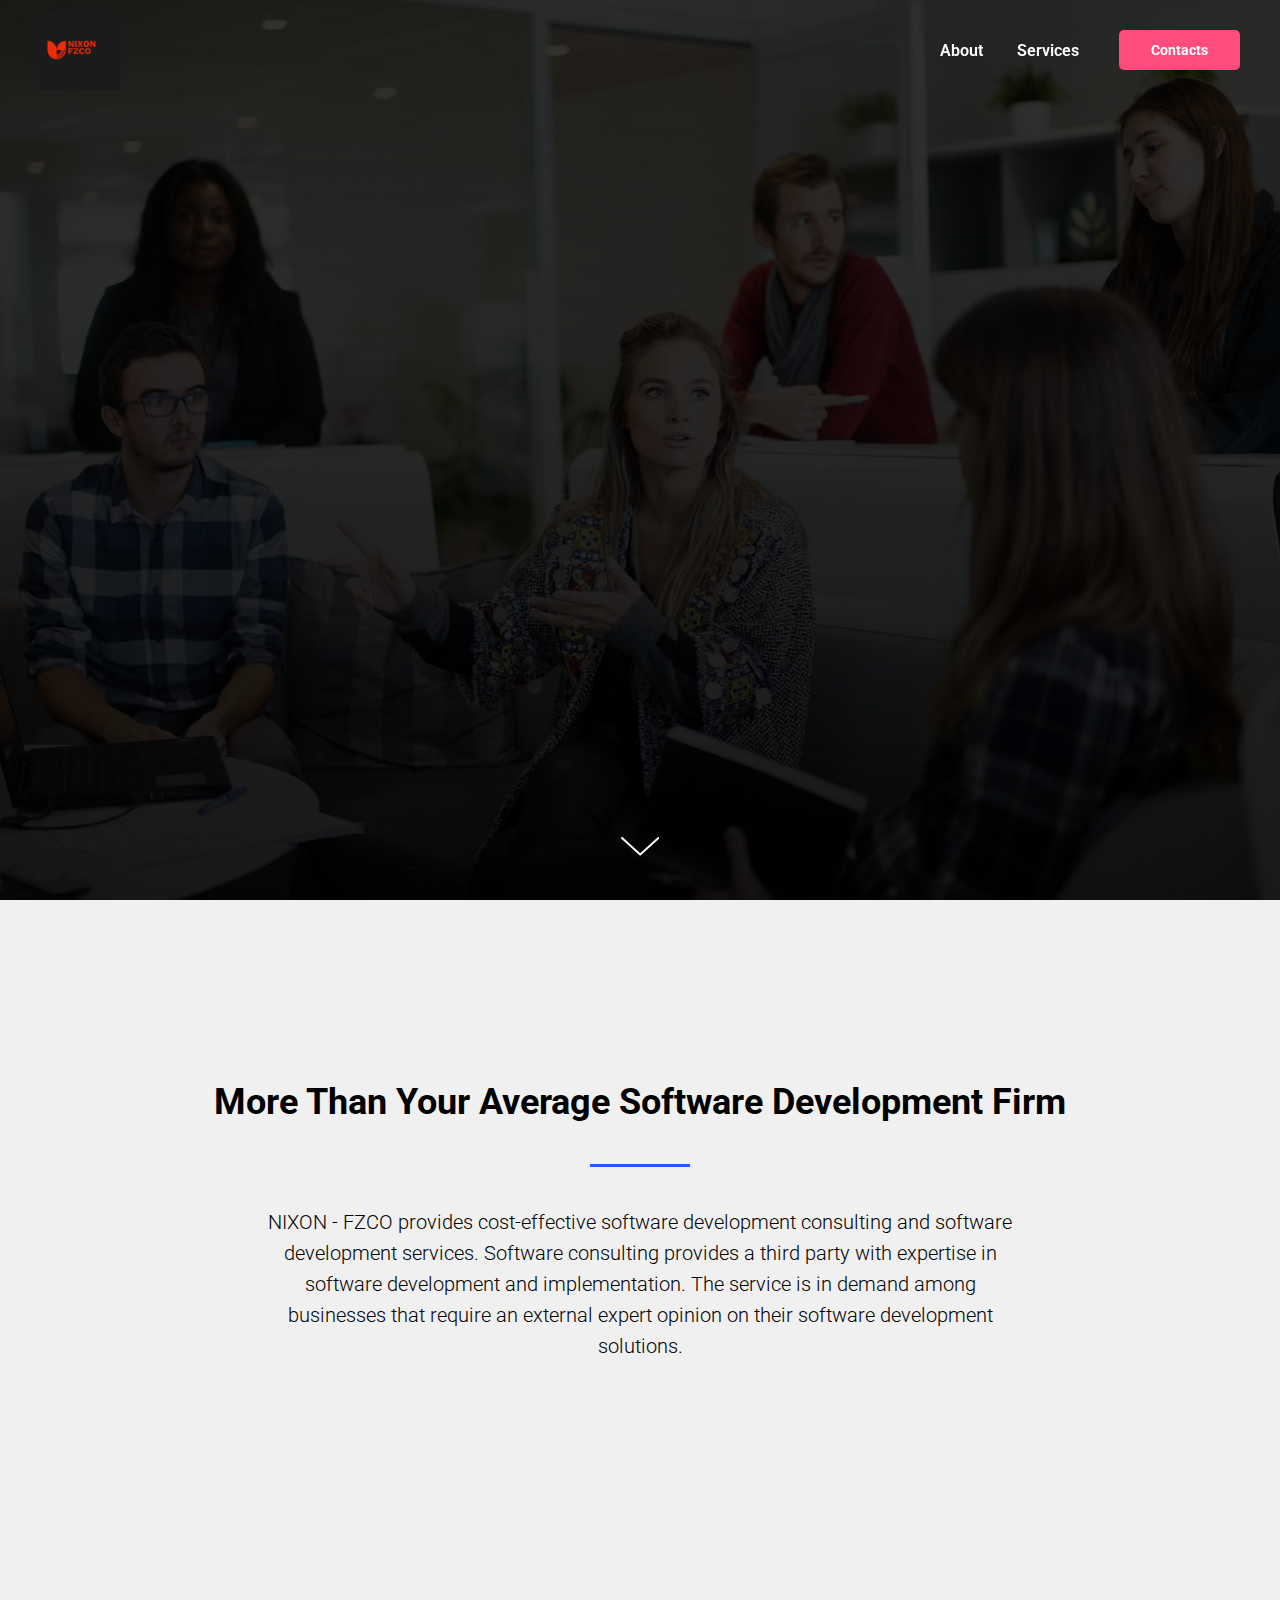
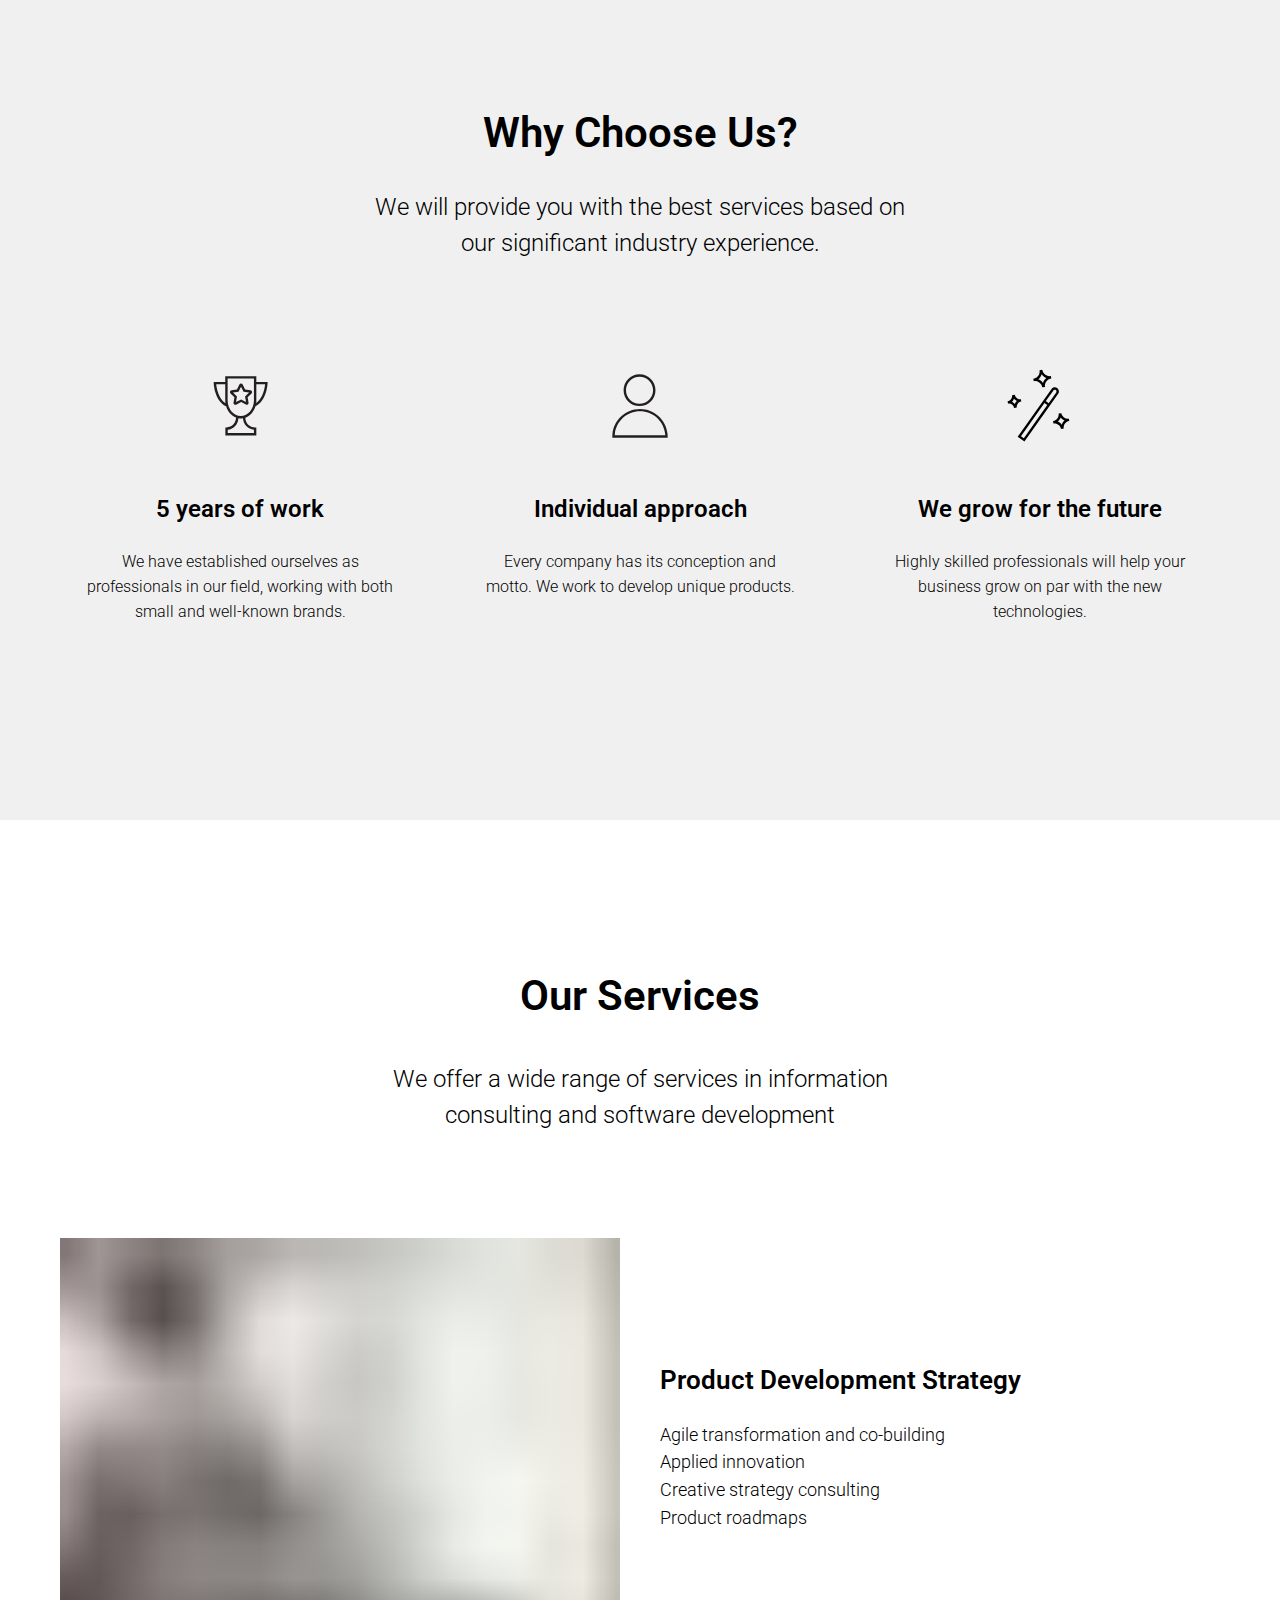
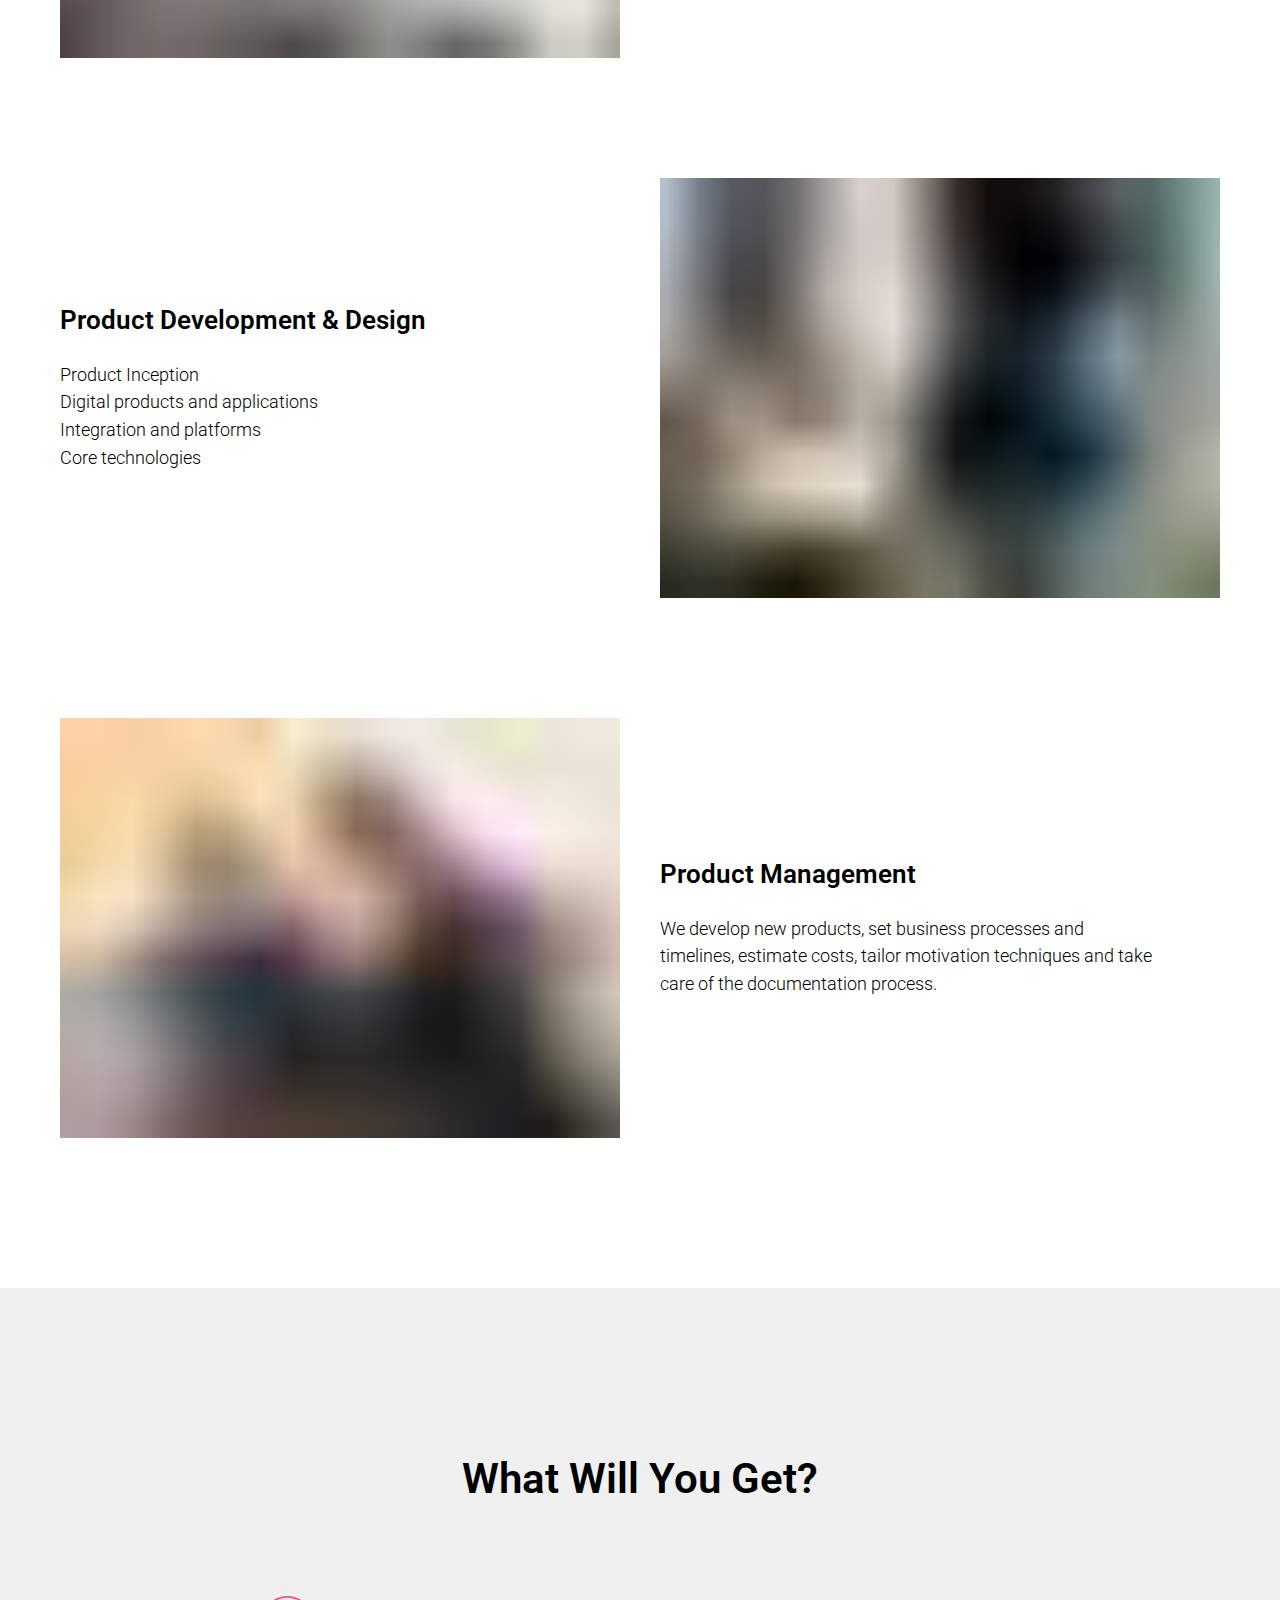
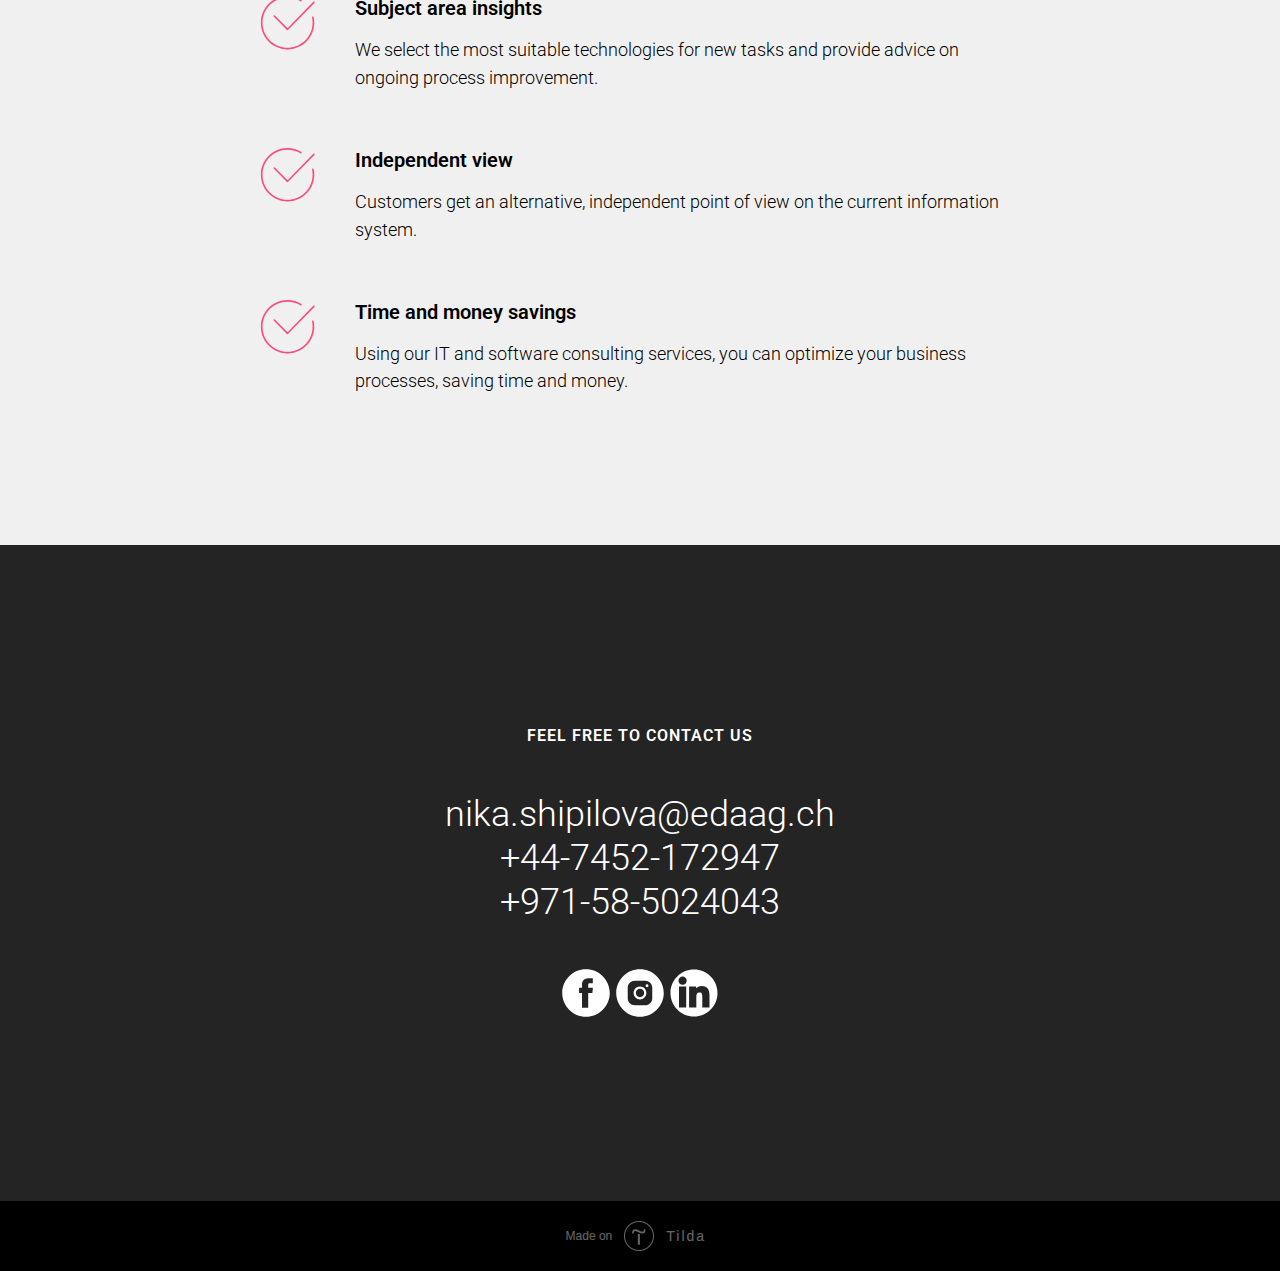
==== index.html @ 0298d3c2 "New version without tilda logo" ====
<!DOCTYPE html><html> <head><meta charset="utf-8" /><meta http-equiv="Content-Type" content="text/html; charset=utf-8" /><meta name="viewport" content="width=device-width, initial-scale=1.0" /><!--metatextblock--><title>Business page</title><meta name="description" content="A great example of how you can talk about your services" /><meta property="og:url" content="http://nixon-consulting.github.io" /><meta property="og:title" content="Business page" /><meta property="og:description" content="A great example of how you can talk about your services" /><meta property="og:type" content="website" /><meta property="og:image" content="images/tild3930-3330-4764-b638-353136356363__-__resize__504x__5b79434b6bfe4ceaba4e.png" /><link rel="canonical" href="http://nixon-consulting.github.io"><!--/metatextblock--><meta property="fb:app_id" content="257953674358265" /><meta name="format-detection" content="telephone=no" /><meta http-equiv="x-dns-prefetch-control" content="on"><link rel="dns-prefetch" href="https://ws.tildacdn.com"><link rel="shortcut icon" href="images/tildafavicon.ico" type="image/x-icon" /><!-- Assets --><link rel="stylesheet" href="css/tilda-grid-3.0.min.css" type="text/css" media="all" onerror="this.loaderr='y';"/><link rel="stylesheet" href="css/tilda-blocks-page28627929.min.css?t=1656254237" type="text/css" media="all" onerror="this.loaderr='y';" /><link rel="preconnect" href="https://fonts.gstatic.com"><link href="https://fonts.googleapis.com/css2?family=Roboto:wght@300;400;500;700&subset=latin,cyrillic" rel="stylesheet"><link rel="stylesheet" href="css/tilda-animation-1.0.min.css" type="text/css" media="all" onerror="this.loaderr='y';" /><link rel="stylesheet" href="css/tilda-cover-1.0.min.css" type="text/css" media="all" onerror="this.loaderr='y';" /><script type="text/javascript">function t_onReady(func) {
if (document.readyState != 'loading') {
func();
} else {
document.addEventListener('DOMContentLoaded', func);
}
}
function t_onFuncLoad(funcName, okFunc, time) {
if (typeof window[funcName] === 'function') {
okFunc();
} else {
setTimeout(function() {
t_onFuncLoad(funcName, okFunc, time);
},(time || 100));
}
}function t_throttle(fn, threshhold, scope) {return function () {fn.apply(scope || this, arguments);};}</script><script src="js/jquery-1.10.2.min.js" onerror="this.loaderr='y';"></script><script src="js/tilda-scripts-3.0.min.js" onerror="this.loaderr='y';"></script><script src="js/tilda-blocks-page28627929.min.js?t=1656254237" onerror="this.loaderr='y';"></script><script src="js/lazyload-1.3.min.js" charset="utf-8" async onerror="this.loaderr='y';"></script><script src="js/tilda-animation-1.0.min.js" charset="utf-8" async onerror="this.loaderr='y';"></script><script src="js/tilda-cover-1.0.min.js" charset="utf-8" async onerror="this.loaderr='y';"></script><script src="js/tilda-events-1.0.min.js" charset="utf-8" async onerror="this.loaderr='y';"></script><script type="text/javascript">window.dataLayer = window.dataLayer || [];</script><script type="text/javascript">(function () {
if((/bot|google|yandex|baidu|bing|msn|duckduckbot|teoma|slurp|crawler|spider|robot|crawling|facebook/i.test(navigator.userAgent))===false && typeof(sessionStorage)!='undefined' && sessionStorage.getItem('visited')!=='y' && document.visibilityState){
var style=document.createElement('style');
style.type='text/css';
style.innerHTML='@media screen and (min-width: 980px) {.t-records {opacity: 0;}.t-records_animated {-webkit-transition: opacity ease-in-out .2s;-moz-transition: opacity ease-in-out .2s;-o-transition: opacity ease-in-out .2s;transition: opacity ease-in-out .2s;}.t-records.t-records_visible {opacity: 1;}}';
document.getElementsByTagName('head')[0].appendChild(style);
function t_setvisRecs(){
var alr=document.querySelectorAll('.t-records');
Array.prototype.forEach.call(alr, function(el) {
el.classList.add("t-records_animated");
});
setTimeout(function () {
Array.prototype.forEach.call(alr, function(el) {
el.classList.add("t-records_visible");
});
sessionStorage.setItem("visited", "y");
}, 400);
} 
document.addEventListener('DOMContentLoaded', t_setvisRecs);
}
})();</script></head><body class="t-body" style="margin:0;"><!--allrecords--><div id="allrecords" data-tilda-export="yes" class="t-records" data-hook="blocks-collection-content-node" data-tilda-project-id="5762844" data-tilda-page-id="28627929" data-tilda-formskey="588fa5b57260934ca57102c2b5762844" data-tilda-lazy="yes"><div id="rec462689933" class="r t-rec t-rec_pb_0" style="padding-bottom:0px; " data-animationappear="off" data-record-type="257" ><!-- T228 --><div id="nav462689933marker"></div><div class="t228__mobile" > <div class="t228__mobile_container"> <div class="t228__mobile_text t-name t-name_md" field="text">&nbsp;</div> 
<div class="t228__burger"> <span></span> <span></span> <span></span> <span></span> </div> 
</div></div><div id="nav462689933" class="t228 t228__hidden t228__positionabsolute " style="background-color: rgba(0,0,0,0.0); height:100px; " data-bgcolor-hex="#000000" data-bgcolor-rgba="rgba(0,0,0,0.0)" data-navmarker="nav462689933marker" data-appearoffset="" data-bgopacity-two="" data-menushadow="" data-bgopacity="0.0" data-menu-items-align="right" data-menu="yes"> <div class="t228__maincontainer " style="height:100px;"> <div class="t228__padding40px"></div> <div class="t228__leftside"> <div class="t228__leftcontainer"> <a href="http://tilda.cc" class="t228__imgwrapper" style="color:#c79191;font-size:25px;font-weight:700;letter-spacing:1.5px;"><img src="images/tild3930-3330-4764-b638-353136356363__5b79434b6bfe4ceaba4e.png" class="t228__imglogo " imgfield="img" style="max-height: 80px" alt="NIXON - FZCO"></a> </div> </div> <div class="t228__centerside t228__menualign_right"> <div class="t228__centercontainer"> <ul class="t228__list "> <li class="t228__list_item" style="padding:0 15px 0 0;"><a class="t-menu__link-item" href="#about" data-menu-submenu-hook="" style="color:#ffffff;font-weight:600;" data-menu-item-number="1">About</a> </li> <li class="t228__list_item" style="padding:0 0 0 15px;"><a class="t-menu__link-item" href="#services" data-menu-submenu-hook="" style="color:#ffffff;font-weight:600;" data-menu-item-number="2">Services</a> </li> </ul> </div> </div> <div class="t228__rightside"> <div class="t228__rightcontainer"> 
<div class="t228__right_buttons"> <div class="t228__right_buttons_wrap"> <div class="t228__right_buttons_but"><a href="" target="" class="t-btn t-btn_md " style="color:#ffffff;background-color:#ff4c7c;border-radius:5px; -moz-border-radius:5px; -webkit-border-radius:5px;"><table style="width:100%; height:100%;"><tr><td>Contacts</td></tr></table></a></div> 
</div> </div> </div> </div> <div class="t228__padding40px"></div> </div></div><style>@media screen and (max-width: 980px) {
#rec462689933 .t228 {
position: static;
}
}</style><script> 
window.addEventListener('resize', t_throttle(function () {
t_onFuncLoad('t228_setBg', function () {
t228_setBg('462689933');
});
}));
t_onReady(function () {
t_onFuncLoad('t228_highlight', function () {
t228_highlight();
});
t_onFuncLoad('t228__init', function () {
t228__init('462689933');
});
t_onFuncLoad('t228_setBg', function () {
t228_setBg('462689933');
});
t_onFuncLoad('t228_createMobileMenu', function () {
t228_createMobileMenu('462689933');
});
});</script><!--[if IE 8]><style>#rec462689933 .t228 {
filter: progid:DXImageTransform.Microsoft.gradient(startColorStr='#D9000000', endColorstr='#D9000000');
}</style><![endif]--><style>@media (hover), (min-width:0\0) {
#rec462689933 .t-btn:not(.t-animate_no-hover):hover{
background-color: #ffffff !important; color: #ff4c7c !important; }
#rec462689933 .t-btn:not(.t-animate_no-hover){
-webkit-transition: background-color 0.2s ease-in-out, color 0.2s ease-in-out, border-color 0.2s ease-in-out, box-shadow 0.2s ease-in-out; transition: background-color 0.2s ease-in-out, color 0.2s ease-in-out, border-color 0.2s ease-in-out, box-shadow 0.2s ease-in-out;
}
#rec462689933 .t-btntext:not(.t-animate_no-hover):hover{
color: #ff4c7c !important; }
}</style><style>#rec462689933 .t-menu__link-item{
}
@supports (overflow:-webkit-marquee) and (justify-content:inherit)
{
#rec462689933 .t-menu__link-item,
#rec462689933 .t-menu__link-item.t-active {
opacity: 1 !important;
}
}</style> </div><div id="rec462689934" class="r t-rec" style=" " data-animationappear="off" data-record-type="18" ><!-- cover --><div class="t-cover" id="recorddiv462689934" bgimgfield="img" style="height:100vh; background-image:url('images/tild6335-3166-4166-a335-643939336261__-__resize__20x__workplace1245776_1920.jpg');" ><div class="t-cover__carrier" id="coverCarry462689934" data-content-cover-id="462689934" data-content-cover-bg="images/tild6335-3166-4166-a335-643939336261__workplace1245776_1920.jpg" data-content-cover-height="100vh" data-content-cover-parallax="" style="height:100vh;background-attachment:scroll; background-position:center bottom;"></div> <div class="t-cover__filter" style="height:100vh;background-image: -moz-linear-gradient(top, rgba(0,0,0,0.80), rgba(0,0,0,0.90));background-image: -webkit-linear-gradient(top, rgba(0,0,0,0.80), rgba(0,0,0,0.90));background-image: -o-linear-gradient(top, rgba(0,0,0,0.80), rgba(0,0,0,0.90));background-image: -ms-linear-gradient(top, rgba(0,0,0,0.80), rgba(0,0,0,0.90));background-image: linear-gradient(top, rgba(0,0,0,0.80), rgba(0,0,0,0.90));filter: progid:DXImageTransform.Microsoft.gradient(startColorStr='#33000000', endColorstr='#19000000');"></div><div class="t-container"> <div class="t-col t-col_12 "><div class="t-cover__wrapper t-valign_middle" style="height:100vh;"> <div class="t001 t-align_center"> <div class="t001__wrapper" data-hook-content="covercontent"> <div class="t001__title t-title t-title_xl t-animate" data-animate-style="fadeinup" data-animate-group="yes" style="" field="title"><strong>IT &amp; SOFTWARE CONSULTING</strong></div> <div class="t001__descr t-descr t-descr_xl t001__descr_center t-animate" data-animate-style="fadeinup" data-animate-group="yes" style="opacity:1;" field="descr">Our software consulting company provides businesses with result-oriented technical advice while solving a wide range of tasks, from software development to digital transformation strategy. Business consultations and project management for innovative businesses and startups.</div> <span class="space"></span> </div> </div> </div> </div> </div> <!-- arrow --> <div class="t-cover__arrow"><div class="t-cover__arrow-wrapper t-cover__arrow-wrapper_animated"><div class="t-cover__arrow_mobile"><svg class="t-cover__arrow-svg" style="fill:#ffffff;" x="0px" y="0px" width="38.417px" height="18.592px" viewBox="0 0 38.417 18.592" style="enable-background:new 0 0 38.417 18.592;"><g><path d="M19.208,18.592c-0.241,0-0.483-0.087-0.673-0.261L0.327,1.74c-0.408-0.372-0.438-1.004-0.066-1.413c0.372-0.409,1.004-0.439,1.413-0.066L19.208,16.24L36.743,0.261c0.411-0.372,1.042-0.342,1.413,0.066c0.372,0.408,0.343,1.041-0.065,1.413L19.881,18.332C19.691,18.505,19.449,18.592,19.208,18.592z"/></g></svg></div></div></div> <!-- arrow --> </div> </div><div id="rec462689936" class="r t-rec t-rec_pt_180 t-rec_pb_180" style="padding-top:180px;padding-bottom:180px;background-color:#f0f0f0; " data-record-type="482" data-bg-color="#f0f0f0"><!-- t482 --><div class="t482"> <div class="t-container t-align_center"> <div class="t-col t-col_10 t-prefix_1"> <div class="t482__title t-title t-title_xxs t-margin_auto" field="title" style=""><p style="text-align: center;"><strong> More Than Your Average Software Development Firm</strong></p></div> <div class="t482__line t-margin_auto" style=" "></div> <div class="t482__descr t-descr t-descr_md t-margin_auto" field="descr" style=""><p style="text-align: center;">NIXON - FZCO provides cost-effective software development consulting and software development services. Software consulting provides a third party with expertise in software development and implementation. The service is in demand among businesses that require an external expert opinion on their software development solutions.</p></div> </div> </div></div></div><div id="rec462689937" class="r t-rec t-rec_pt_165 t-rec_pb_195" style="padding-top:165px;padding-bottom:195px;background-color:#f0f0f0; " data-record-type="490" data-bg-color="#f0f0f0"><!-- t490 --><div class="t490"><div class="t-section__container t-container"><div class="t-col t-col_12"><div class="t-section__topwrapper t-align_center"><div class="t-section__title t-title t-title_xs" field="btitle">Why Choose Us?</div><div class="t-section__descr t-descr t-descr_xl t-margin_auto" field="bdescr">We will provide you with the best services based on our significant industry experience.</div></div></div></div><div class="t-container"> 
<div class="t490__col t-col t-col_4 t-align_center t-item"> 
<img src="images/lib__tildaicon__31306262-6530-4432-a630-393239646162__kideducate_honor.svg" class="t490__img t-img" imgfield="li_img__1476968690512" style="width:80px;" /> <div class="t490__wrappercenter "> <div class="t-name t-name_xl" style="" field="li_title__1476968690512">5 years of work</div> <div class="t-descr t-descr_xs" style="" field="li_descr__1476968690512">We have established ourselves as professionals in our field, working with both small and well-known brands.</div> </div> </div> 
<div class="t490__col t-col t-col_4 t-align_center t-item"> 
<img src="images/lib__tildaicon__62653366-6130-4162-b430-663434663161__re_man.svg" class="t490__img t-img" imgfield="li_img__1476968700508" style="width:80px;" /> <div class="t490__wrappercenter "> <div class="t-name t-name_xl" style="" field="li_title__1476968700508">Individual approach<br /></div> <div class="t-descr t-descr_xs" style="" field="li_descr__1476968700508">Every company has its conception and motto. We work to develop unique products.</div> </div> </div> 
<div class="t490__col t-col t-col_4 t-align_center t-item"> 
<img src="images/lib__tildaicon__62386234-3663-4332-b337-616465393430__event_agency_miracle.svg" class="t490__img t-img" imgfield="li_img__1476968722790" style="width:80px;" /> <div class="t490__wrappercenter "> <div class="t-name t-name_xl" style="" field="li_title__1476968722790">We grow for the future</div> <div class="t-descr t-descr_xs" style="" field="li_descr__1476968722790">Highly skilled professionals will help your business grow on par with the new technologies.</div> </div> </div></div></div></div><div id="rec462689938" class="r t-rec" style=" " data-record-type="215" ><a name="services" style="font-size:0;"></a></div><div id="rec462689939" class="r t-rec t-rec_pt_150 t-rec_pb_150" style="padding-top:150px;padding-bottom:150px;background-color:#ffffff; " data-record-type="509" data-bg-color="#ffffff"><!-- t509 --><div class="t509"><div class="t-section__container t-container"><div class="t-col t-col_12"><div class="t-section__topwrapper t-align_center"><div class="t-section__title t-title t-title_xs" field="btitle">Our Services</div><div class="t-section__descr t-descr t-descr_xl t-margin_auto" field="bdescr">We offer a wide range of services in information consulting and software development</div></div></div></div><div class="t-container"><div class="t509__colwrapper t-col t-col_12 "> 
<div class="t509__col t-col t-col_6 t509__mobileimg"><div class="t509__blockimg t-bgimg" bgimgfield="li_img__1476897493817" data-original="images/tild6230-3330-4864-a663-373862393338__25798280315_b302b51e4f_k.jpg" style="background-image:url('images/tild6230-3330-4864-a663-373862393338__-__resizeb__20x__25798280315_b302b51e4f_k.jpg');" data-image-width="600" data-image-height="450px"></div></div><div class="t509__col t-col t-col_6 t509__leftcol t509__desktopimg"><div class="t509__imgwrapper" style="max-width:600px;"> <meta itemprop="image" content="images/tild6230-3330-4864-a663-373862393338__-__resizeb__20x__25798280315_b302b51e4f_k.jpg"><div class="t509__blockimg t-bgimg" bgimgfield="li_img__1476897493817" data-original="images/tild6230-3330-4864-a663-373862393338__25798280315_b302b51e4f_k.jpg" style="background-image:url('images/tild6230-3330-4864-a663-373862393338__-__resizeb__20x__25798280315_b302b51e4f_k.jpg');" data-image-width="600" data-image-height="450px"></div></div></div><div class="t509__col t-col t-col_6 t509__rightcol"><div class="t509__textwrapper t-align_left" style="max-width:500px;"><div class="t509__content t-valign_middle"><div class="t509__box"><div class="t509__title t-heading t-heading_xs " field="li_title__1476897493817" style="">Product Development Strategy</div><div class="t509__descr t-descr t-descr_sm " field="li_descr__1476897493817" style="">Agile transformation and co-building<br />Applied innovation<br />Creative strategy consulting<br />Product roadmaps</div></div></div></div></div> 
<div class="t509__separator t-clear" style=""></div> <div class="t509__col t-col t-col_6 t509__mobileimg"><div class="t509__blockimg t-bgimg" bgimgfield="li_img__1481206097863" data-original="images/tild3364-6265-4661-b864-343237386631__22506109386_e2d8c8a166_k.jpg" style="background-image:url('images/tild3364-6265-4661-b864-343237386631__-__resizeb__20x__22506109386_e2d8c8a166_k.jpg');" data-image-width="600" data-image-height="450px"></div></div><div class="t509__col t-col t-col_6 t509__leftcol"><div class="t509__textwrapper t-align_left" style="max-width:500px;"><div class="t509__content t-valign_middle"><div class="t509__box"><div class="t509__title t-heading t-heading_xs " field="li_title__1481206097863" style="">Product Development &amp; Design</div><div class="t509__descr t-descr t-descr_sm " field="li_descr__1481206097863" style="">Product Inception<br />Digital products and applications<br />Integration and platforms<br />Core technologies</div></div></div></div></div><div class="t509__col t-col t-col_6 t509__rightcol t509__desktopimg"><div class="t509__imgwrapper" style="max-width:600px;"> <meta itemprop="image" content="images/tild3364-6265-4661-b864-343237386631__-__resizeb__20x__22506109386_e2d8c8a166_k.jpg"><div class="t509__blockimg t-bgimg" bgimgfield="li_img__1481206097863" data-original="images/tild3364-6265-4661-b864-343237386631__22506109386_e2d8c8a166_k.jpg" style="background-image:url('images/tild3364-6265-4661-b864-343237386631__-__resizeb__20x__22506109386_e2d8c8a166_k.jpg');" data-image-width="600" data-image-height="450px"></div></div></div> 
<div class="t509__separator t-clear" style=""></div> <div class="t509__col t-col t-col_6 t509__mobileimg"><div class="t509__blockimg t-bgimg" bgimgfield="li_img__1481206099920" data-original="images/tild6438-3934-4463-a533-613833626532__1000_25388863844_036b33e2fc_k.jpg" style="background-image:url('images/tild6438-3934-4463-a533-613833626532__-__resizeb__20x__1000_25388863844_036b33e2fc_k.jpg');" data-image-width="600" data-image-height="450px"></div></div><div class="t509__col t-col t-col_6 t509__leftcol t509__desktopimg"><div class="t509__imgwrapper" style="max-width:600px;"> <meta itemprop="image" content="images/tild6438-3934-4463-a533-613833626532__-__resizeb__20x__1000_25388863844_036b33e2fc_k.jpg"><div class="t509__blockimg t-bgimg" bgimgfield="li_img__1481206099920" data-original="images/tild6438-3934-4463-a533-613833626532__1000_25388863844_036b33e2fc_k.jpg" style="background-image:url('images/tild6438-3934-4463-a533-613833626532__-__resizeb__20x__1000_25388863844_036b33e2fc_k.jpg');" data-image-width="600" data-image-height="450px"></div></div></div><div class="t509__col t-col t-col_6 t509__rightcol"><div class="t509__textwrapper t-align_left" style="max-width:500px;"><div class="t509__content t-valign_middle"><div class="t509__box"><div class="t509__title t-heading t-heading_xs " field="li_title__1481206099920" style="">Product Management</div><div class="t509__descr t-descr t-descr_sm " field="li_descr__1481206099920" style="">We develop new products, set business processes and timelines, estimate costs, tailor motivation techniques and take care of the documentation process.</div></div></div></div></div></div></div></div> <script>t_onReady(function () {
t_onFuncLoad('t509_setHeight', function () {
window.addEventListener('resize', t_throttle(function () {
t509_setHeight('462689939');
}));
t509_setHeight('462689939');
var rec = document.querySelector('#rec462689939');
if (!rec) return;
var wrapper = rec.querySelector('.t509');
if (wrapper) {
wrapper.addEventListener('displayChanged', function () {
t509_setHeight('462689939');
});
}
});
});</script></div><div id="rec462689940" class="r t-rec t-rec_pt_165 t-rec_pb_150" style="padding-top:165px;padding-bottom:150px;background-color:#f0f0f0; " data-record-type="508" data-bg-color="#f0f0f0"><!-- t508 --><div class="t508"><div class="t-section__container t-container"><div class="t-col t-col_12"><div class="t-section__topwrapper t-align_center"><div class="t-section__title t-title t-title_xs" field="btitle">What Will You Get?</div></div></div></div><div class="t-container"> 
<div class="t-col t-col_8 t-prefix_2 t-item"> <div class="t-cell t-valign_top"> <svg role="presentation" class="t508__checkmark" style="width:55px; height:55px;" fill="#ff4c7c" xmlns="http://www.w3.org/2000/svg" viewBox="0 0 100 100"><path d="M50.1 98.9c-26.7 0-48.5-21.8-48.5-48.5S23.4 1.9 50.1 1.9c8.9 0 17.5 2.4 25.1 7 .7.4.9 1.4.5 2.1-.4.7-1.4.9-2.1.5C66.5 7.2 58.4 5 50.1 5 25 4.9 4.6 25.3 4.6 50.4S25 95.9 50.1 95.9s45.5-20.4 45.5-45.5c0-3.2-.3-6.4-1-9.5-.2-.8.3-1.6 1.2-1.8.8-.2 1.6.3 1.8 1.2.7 3.3 1.1 6.7 1.1 10.1-.1 26.7-21.8 48.5-48.6 48.5z"/><path d="M50.1 63.9c-.4 0-.8-.2-1.1-.4L24.8 39.2c-.6-.6-.6-1.5 0-2.1.6-.6 1.5-.6 2.1 0l23.2 23.2 46.8-48c.6-.6 1.5-.6 2.1 0 .6.6.6 1.5 0 2.1l-47.8 49c-.3.3-.7.5-1.1.5z"/></svg> </div> <div class="t508__textwrapper t-cell t-valign_top" style=""> <div class="t-name t-name_md t508__bottommargin" style="" field="li_title__1476889049104">Subject area insights</div> <div class="t-descr t-descr_sm" style="" field="li_descr__1476889049104">We select the most suitable technologies for new tasks and provide advice on ongoing process improvement.</div> </div> </div> 
<div class="t-clear t508__separator" style=""></div> <div class="t-col t-col_8 t-prefix_2 t-item"> <div class="t-cell t-valign_top"> <svg role="presentation" class="t508__checkmark" style="width:55px; height:55px;" fill="#ff4c7c" xmlns="http://www.w3.org/2000/svg" viewBox="0 0 100 100"><path d="M50.1 98.9c-26.7 0-48.5-21.8-48.5-48.5S23.4 1.9 50.1 1.9c8.9 0 17.5 2.4 25.1 7 .7.4.9 1.4.5 2.1-.4.7-1.4.9-2.1.5C66.5 7.2 58.4 5 50.1 5 25 4.9 4.6 25.3 4.6 50.4S25 95.9 50.1 95.9s45.5-20.4 45.5-45.5c0-3.2-.3-6.4-1-9.5-.2-.8.3-1.6 1.2-1.8.8-.2 1.6.3 1.8 1.2.7 3.3 1.1 6.7 1.1 10.1-.1 26.7-21.8 48.5-48.6 48.5z"/><path d="M50.1 63.9c-.4 0-.8-.2-1.1-.4L24.8 39.2c-.6-.6-.6-1.5 0-2.1.6-.6 1.5-.6 2.1 0l23.2 23.2 46.8-48c.6-.6 1.5-.6 2.1 0 .6.6.6 1.5 0 2.1l-47.8 49c-.3.3-.7.5-1.1.5z"/></svg> </div> <div class="t508__textwrapper t-cell t-valign_top" style=""> <div class="t-name t-name_md t508__bottommargin" style="" field="li_title__1476889075209">Independent view</div> <div class="t-descr t-descr_sm" style="" field="li_descr__1476889075209">Customers get an alternative, independent point of view on the current information system.</div> </div> </div> 
<div class="t-clear t508__separator" style=""></div> <div class="t-col t-col_8 t-prefix_2 t-item"> <div class="t-cell t-valign_top"> <svg role="presentation" class="t508__checkmark" style="width:55px; height:55px;" fill="#ff4c7c" xmlns="http://www.w3.org/2000/svg" viewBox="0 0 100 100"><path d="M50.1 98.9c-26.7 0-48.5-21.8-48.5-48.5S23.4 1.9 50.1 1.9c8.9 0 17.5 2.4 25.1 7 .7.4.9 1.4.5 2.1-.4.7-1.4.9-2.1.5C66.5 7.2 58.4 5 50.1 5 25 4.9 4.6 25.3 4.6 50.4S25 95.9 50.1 95.9s45.5-20.4 45.5-45.5c0-3.2-.3-6.4-1-9.5-.2-.8.3-1.6 1.2-1.8.8-.2 1.6.3 1.8 1.2.7 3.3 1.1 6.7 1.1 10.1-.1 26.7-21.8 48.5-48.6 48.5z"/><path d="M50.1 63.9c-.4 0-.8-.2-1.1-.4L24.8 39.2c-.6-.6-.6-1.5 0-2.1.6-.6 1.5-.6 2.1 0l23.2 23.2 46.8-48c.6-.6 1.5-.6 2.1 0 .6.6.6 1.5 0 2.1l-47.8 49c-.3.3-.7.5-1.1.5z"/></svg> </div> <div class="t508__textwrapper t-cell t-valign_top" style=""> <div class="t-name t-name_md t508__bottommargin" style="" field="li_title__1476889079427">Time and money savings</div> <div class="t-descr t-descr_sm" style="" field="li_descr__1476889079427">Using our IT and software consulting services, you can optimize your business processes, saving time and money.</div> </div> </div></div></div></div><div id="rec462689941" class="r t-rec" style=" " data-record-type="215" ><a name="contacts" style="font-size:0;"></a></div><div id="rec462689942" class="r t-rec t-rec_pt_180 t-rec_pb_180" style="padding-top:180px;padding-bottom:180px;background-color:#242424; " data-record-type="551" data-bg-color="#242424"><!-- t551--><div class="t551"> <div class="t-container"> <div class="t-col t-col_6 t-prefix_3 t-align_center"> 
<div class="t551__title t-name t-name_xs" style="color:#ffffff;letter-spacing:1px;" field="title" data-animate-order="1">FEEL FREE TO CONTACT US</div> <div class="t551__contacts t-title t-title_xxs" style="color:#ffffff;font-weight:300;" field="text" data-animate-order="2" data-animate-delay="0.3">nika.shipilova@edaag.ch<br />+44-7452-172947<br />+971-58-5024043</div> 
<div class="t-sociallinks"> <div class="t-sociallinks__wrapper"> 
<!-- old soclinks --> <div class="t-sociallinks__item"> <a href="/" target="_blank"> <svg class="t-sociallinks__svg" version="1.1" id="Layer_1" xmlns="http://www.w3.org/2000/svg" xmlns:xlink="http://www.w3.org/1999/xlink" x="0px" y="0px" width="48px" height="48px" viewBox="0 0 48 48" enable-background="new 0 0 48 48" xml:space="preserve"><desc>Facebook</desc><path style="fill:#ffffff;" d="M47.761,24c0,13.121-10.638,23.76-23.758,23.76C10.877,47.76,0.239,37.121,0.239,24c0-13.124,10.638-23.76,23.764-23.76C37.123,0.24,47.761,10.876,47.761,24 M20.033,38.85H26.2V24.01h4.163l0.539-5.242H26.2v-3.083c0-1.156,0.769-1.427,1.308-1.427h3.318V9.168L26.258,9.15c-5.072,0-6.225,3.796-6.225,6.224v3.394H17.1v5.242h2.933V38.85z"/></svg> </a> </div> <div class="t-sociallinks__item"> <a href="/" target="_blank"> <svg class="t-sociallinks__svg" version="1.1" id="Layer_1" xmlns="http://www.w3.org/2000/svg" xmlns:xlink="http://www.w3.org/1999/xlink" width="48px" height="48px" viewBox="0 0 30 30" xml:space="preserve"><desc>Instagram</desc><path style="fill:#ffffff;" d="M15,11.014 C12.801,11.014 11.015,12.797 11.015,15 C11.015,17.202 12.802,18.987 15,18.987 C17.199,18.987 18.987,17.202 18.987,15 C18.987,12.797 17.199,11.014 15,11.014 L15,11.014 Z M15,17.606 C13.556,17.606 12.393,16.439 12.393,15 C12.393,13.561 13.556,12.394 15,12.394 C16.429,12.394 17.607,13.561 17.607,15 C17.607,16.439 16.444,17.606 15,17.606 L15,17.606 Z"></path><path style="fill:#ffffff;" d="M19.385,9.556 C18.872,9.556 18.465,9.964 18.465,10.477 C18.465,10.989 18.872,11.396 19.385,11.396 C19.898,11.396 20.306,10.989 20.306,10.477 C20.306,9.964 19.897,9.556 19.385,9.556 L19.385,9.556 Z"></path><path style="fill:#ffffff;" d="M15.002,0.15 C6.798,0.15 0.149,6.797 0.149,15 C0.149,23.201 6.798,29.85 15.002,29.85 C23.201,29.85 29.852,23.202 29.852,15 C29.852,6.797 23.201,0.15 15.002,0.15 L15.002,0.15 Z M22.666,18.265 C22.666,20.688 20.687,22.666 18.25,22.666 L11.75,22.666 C9.312,22.666 7.333,20.687 7.333,18.28 L7.333,11.734 C7.333,9.312 9.311,7.334 11.75,7.334 L18.25,7.334 C20.688,7.334 22.666,9.312 22.666,11.734 L22.666,18.265 L22.666,18.265 Z"></path></svg> </a> </div> <div class="t-sociallinks__item"> <a href="/" target="_blank"> <svg class="t-sociallinks__svg" version="1.1" id="Layer_1" xmlns="http://www.w3.org/2000/svg" xmlns:xlink="http://www.w3.org/1999/xlink" x="0px" y="0px" width="48px" height="48px" viewBox="0 0 48 48" enable-background="new 0 0 48 48" xml:space="preserve"><desc>LinkedIn</desc><path style="fill:#ffffff;" d="M8.99402 37.97V38.47H9.49402H15.714H16.214V37.97V17.9659V17.4659H15.714H9.49402H8.99402V17.9659V37.97ZM26.077 19.2614V17.969V17.469H25.577H19.613H19.113V17.969V37.973V38.473H19.613H25.829H26.329V37.973V28.077C26.329 26.7816 26.4561 25.6098 26.9179 24.7713C27.1424 24.3639 27.4438 24.0395 27.8525 23.8131C28.2641 23.585 28.814 23.4399 29.558 23.4399C30.2745 23.4399 30.7691 23.6067 31.1207 23.8523C31.4735 24.0988 31.7253 24.4547 31.9038 24.906C32.2721 25.8373 32.29 27.0626 32.29 28.245V37.974V38.474H32.79H39H39.5V37.974V27C39.5 24.2955 39.2136 21.7867 38.0551 19.9487C36.8633 18.0579 34.8148 16.9709 31.546 16.9709C29.0885 16.9709 27.2261 18.003 26.077 19.2614ZM47.501 24C47.501 36.9798 36.9789 47.5 24.001 47.5C11.0211 47.5 0.499023 36.9798 0.499023 24C0.499023 11.0222 11.0211 0.5 24.001 0.5C36.9788 0.5 47.501 11.0261 47.501 24ZM12.604 15.74C14.8675 15.74 16.706 13.9008 16.706 11.634C16.706 9.36816 14.8674 7.52905 12.604 7.52905C10.3344 7.52905 8.5 9.36834 8.5 11.634C8.5 13.8952 10.3339 15.74 12.604 15.74Z"/></svg> </a> </div> <!-- /old soclinks --> </div></div> 
</div> </div></div></div></div><!--/allrecords--><!-- Tilda copyright. Don't remove this line --><div class="t-tildalabel " id="tildacopy" data-tilda-sign="5762844#28627929"><a href="https://tilda.cc/?upm=5762844" class="t-tildalabel__link"><div class="t-tildalabel__wrapper"><div class="t-tildalabel__txtleft">Made on </div><div class="t-tildalabel__wrapimg"><img src="images/tildacopy.png" class="t-tildalabel__img" fetchpriority="low"></div><div class="t-tildalabel__txtright">Tilda</div></div></a></div><!-- Stat --><script type="text/javascript">if (! window.mainTracker) { window.mainTracker = 'tilda'; }
setTimeout(function(){ (function (d, w, k, o, g) { var n=d.getElementsByTagName(o)[0],s=d.createElement(o),f=function(){n.parentNode.insertBefore(s,n);}; s.type = "text/javascript"; s.async = true; s.key = k; s.id = "tildastatscript"; s.src=g; if (w.opera=="[object Opera]") {d.addEventListener("DOMContentLoaded", f, false);} else { f(); } })(document, window, '9e675e48ed6fc8c5f1f446e0bd0d6a70','script','js/tilda-stat-1.0.min.js');
}, 2000);</script></body></html>
---- css/tilda-grid-3.0.min.css ----
.t-clear,.t-container:after,.t-container_100:after,.t-container_10:after,.t-container_8:after{clear:both}*,:after,:before{-webkit-box-sizing:content-box;-moz-box-sizing:content-box;box-sizing:content-box}a,b,blockquote,center,code,div,h1,h2,h3,h4,h5,h6,i,img,p,pre,span,table,td,th,tr,u,video{margin:0;padding:0;border:0}.t-row{margin:0}.t-container,.t-container_10,.t-container_8{margin-left:auto;margin-right:auto;padding:0;width:100%}.t-container{max-width:1200px}.t-container.flexx,.t-container_flex{display:-webkit-box;display:-moz-box;display:-ms-flexbox;display:-webkit-flex;display:flex}.t-container_100{width:100%;padding:0}.t-container_10{max-width:1000px}.t-container_8{max-width:800px}.t-container:after,.t-container:before,.t-container_100:after,.t-container_100:before,.t-container_10:after,.t-container_10:before,.t-container_8:after,.t-container_8:before{display:table;content:" "}.t-col{display:inline;float:left;margin-left:20px;margin-right:20px;width:100%}.t-col.flexx,.t-col_flex{align-items:stretch;height:inherit;margin-top:auto;margin-bottom:auto}.t-col_1{max-width:60px}.t-col_2{max-width:160px}.t-col_3{max-width:260px}.t-col_4{max-width:360px}.t-col_5{max-width:460px}.t-col_6{max-width:560px}.t-col_7{max-width:660px}.t-col_8{max-width:760px}.t-col_9{max-width:860px}.t-col_10{max-width:960px}.t-col_11{max-width:1060px}.t-col_12{max-width:1160px}.t-col_100{max-width:100vw}.t-prefix_1{padding-left:100px}.t-prefix_2{padding-left:200px}.t-prefix_3{padding-left:300px}.t-prefix_4{padding-left:400px}.t-prefix_5{padding-left:500px}.t-prefix_6{padding-left:600px}.t-prefix_7{padding-left:700px}.t-prefix_8{padding-left:800px}.t-prefix_9{padding-left:900px}.t-prefix_10{padding-left:1000px}.t-prefix_11{padding-left:1100px}.t-prefix_12{padding-left:1200px}.t-width{width:100%}.t-width_1{max-width:60px}.t-width_2{max-width:160px}.t-width_3{max-width:260px}.t-width_4{max-width:360px}.t-width_5{max-width:460px}.t-width_6{max-width:560px}.t-width_7{max-width:660px}.t-width_8{max-width:760px}.t-width_9{max-width:860px}.t-width_10{max-width:960px}.t-width_11{max-width:1060px}.t-width_12{max-width:1160px}.t-width_100{max-width:100%}.t-cell{display:table-cell;vertical-align:middle;height:100%;margin-left:0;margin-right:0}.t-cell_25{width:25vw}.t-cell_33{width:33.3333333vw}.t-cell_50{width:50vw}.t-cell_100{width:100vw}@media screen and (max-width:1200px){.t-container{max-width:960px;padding:0}.t-container_10{max-width:780px}.t-container_8{max-width:640px}.t-col{display:inline;float:left;margin-left:10px;margin-right:10px;width:100%}.t-col_1{max-width:60px}.t-col_2{max-width:140px}.t-col_3{max-width:220px}.t-col_4{max-width:300px}.t-col_5{max-width:380px}.t-col_6{max-width:460px}.t-col_7{max-width:540px}.t-col_8{max-width:620px}.t-col_9{max-width:700px}.t-col_10{max-width:780px}.t-col_11{max-width:860px}.t-col_12{max-width:940px}.t-prefix_1{padding-left:80px}.t-prefix_2{padding-left:160px}.t-prefix_3{padding-left:240px}.t-prefix_4{padding-left:320px}.t-prefix_5{padding-left:400px}.t-prefix_6{padding-left:480px}.t-prefix_7{padding-left:560px}.t-prefix_8{padding-left:640px}.t-prefix_9{padding-left:720px}.t-prefix_10{padding-left:800px}.t-prefix_11{padding-left:880px}.t-prefix_12{padding-left:960px}.t-width_1{max-width:60px}.t-width_2{max-width:140px}.t-width_3{max-width:220px}.t-width_4{max-width:300px}.t-width_5{max-width:380px}.t-width_6{max-width:460px}.t-width_7{max-width:540px}.t-width_8{max-width:620px}.t-width_9{max-width:700px}.t-width_10{max-width:780px}.t-width_11{max-width:860px}.t-width_12{max-width:940px}.t-width_100{max-width:100%}}@media screen and (max-width:960px){.t-col,.t-container.flexx,.t-container_flex{display:block}.t-container{max-width:640px}.t-col,.t-col_1,.t-col_10,.t-col_11,.t-col_12,.t-col_2,.t-col_3,.t-col_4,.t-col_5,.t-col_6,.t-col_7,.t-col_8,.t-col_9{width:100%;max-width:100%}.t-col{float:none;padding-left:20px;padding-right:20px;margin:0;box-sizing:border-box}.t-prefix_1,.t-prefix_10,.t-prefix_11,.t-prefix_12,.t-prefix_2,.t-prefix_3,.t-prefix_4,.t-prefix_5,.t-prefix_6,.t-prefix_7,.t-prefix_8,.t-prefix_9{padding-left:none}}
---- css/tilda-blocks-page28627929.min.css ----
.csssize{height:6762px}.t-body{margin:0}#allrecords{-webkit-font-smoothing:antialiased;background-color:none}#allrecords a{color:#ff8562;text-decoration:none}#allrecords a[href^=tel]{color:inherit;text-decoration:none}#allrecords ol{padding-left:22px}#allrecords ul{padding-left:20px}#allrecords b,#allrecords strong{font-weight:700}@media print{body,html{min-width:1200px;max-width:1200px;padding:0;margin:0 auto;border:none}}.t-records{-webkit-font_smoothing:antialiased;background-color:none}.t-records a{color:#ff8562;text-decoration:none}.t-records a[href^=tel]{color:inherit;text-decoration:none}.t-records ol{padding-left:22px;margin-top:0;margin-bottom:10px}.t-records ul{padding-left:20px;margin-top:0;margin-bottom:10px}.t-mbfix{opacity:.01;-webkit-transform:translateX(0);-ms-transform:translateX(0);transform:translateX(0);position:fixed;width:100%;height:500px;background-color:white;top:0;left:0;z-index:10000;-webkit-transition:all 0.1s ease;transition:all 0.1s ease}.t-mbfix_hide{-webkit-transform:translateX(3000px);-ms-transform:translateX(3000px);transform:translateX(3000px)}img:not([src]){visibility:hidden}.t-body_scroll-locked{position:fixed;left:0;width:100%;height:100%;overflow:hidden}.t-name{font-family:'Roboto',Arial,sans-serif;font-weight:600;color:#000}.t-name_xs{font-size:16px;line-height:1.35}.t-name_md{font-size:20px;line-height:1.35}.t-name_xl{font-size:24px;line-height:1.35}.t-heading{font-family:'Roboto',Arial,sans-serif;font-weight:600;color:#000}.t-heading_xs{font-size:26px;line-height:1.23}.t-title{font-family:'Roboto',Arial,sans-serif;font-weight:600;color:#000}.t-title_xxs{font-size:36px;line-height:1.23}.t-title_xs{font-size:42px;line-height:1.23}.t-title_xl{font-size:72px;line-height:1.17}.t-descr{font-family:'Roboto',Arial,sans-serif;font-weight:300;color:#000}.t-descr_xs{font-size:16px;line-height:1.55}.t-descr_sm{font-size:18px;line-height:1.55}.t-descr_md{font-size:20px;line-height:1.55}.t-descr_xl{font-size:24px;line-height:1.5}.t-btn{display:inline-block;font-family:'Roboto',Arial,sans-serif;height:60px;border:0 none;font-size:16px;padding-left:60px;padding-right:60px;text-align:center;white-space:nowrap;vertical-align:middle;font-weight:700;background-image:none;cursor:pointer;-webkit-appearance:none;-webkit-user-select:none;-moz-user-select:none;-ms-user-select:none;-o-user-select:none;user-select:none;-webkit-box-sizing:border-box;-moz-box-sizing:border-box;box-sizing:border-box}.t-btn td{vertical-align:middle}.t-btn_sending{opacity:.5}.t-btn_md{height:60px;font-size:16px;padding-left:60px;padding-right:60px}.t-btntext{font-family:'Roboto',Arial,sans-serif;color:#000;font-size:20px;line-height:1.55;font-weight:700;text-decoration:none;cursor:pointer;display:inline-block}.t-btntext:after{content:"\00a0→";font-family:Arial,Helvetica,sans-serif}.t-uppercase.t-btntext{font-size:16px}.t-align_center{text-align:center}.t-align_left{text-align:left}.t-margin_auto{margin-left:auto;margin-right:auto}.t-valign_middle{vertical-align:middle}.t-valign_top{vertical-align:top}.t-tildalabel{background-color:#000;color:#fff;width:100%;height:70px;font-family:Arial;font-size:14px}.t-tildalabel:hover .t-tildalabel__wrapper{opacity:1}.t-tildalabel__wrapper{display:table;height:30px;width:270px;margin:0 auto;padding-top:20px;opacity:.4}.t-tildalabel__txtleft{display:table-cell;width:120px;height:30px;vertical-align:middle;text-align:right;padding-right:12px;font-weight:300;font-size:12px}.t-tildalabel__wrapimg{display:table-cell;width:30px;height:30px;vertical-align:middle}.t-tildalabel__img{width:30px;height:30px;vertical-align:middle}.t-tildalabel__txtright{display:table-cell;width:120px;height:30px;vertical-align:middle;padding-left:12px;font-weight:500;letter-spacing:2px}.t-tildalabel__link{color:#fff;text-decoration:none;vertical-align:middle}.r_anim{-webkit-transition:opacity 0.5s;transition:opacity 0.5s}.t-rec_pt_15{padding-top:15px}.t-rec_pt_150{padding-top:150px}.t-rec_pt_165{padding-top:165px}.t-rec_pt_180{padding-top:180px}.t-rec_pb_0{padding-bottom:0}.t-rec_pb_15{padding-bottom:15px}.t-rec_pb_150{padding-bottom:150px}.t-rec_pb_180{padding-bottom:180px}.t-rec_pb_195{padding-bottom:195px}@media screen and (max-width:1200px){.t-descr_xs{font-size:14px}.t-descr_sm{font-size:16px}.t-descr_md{font-size:18px}.t-descr_xl{font-size:22px}.t-title_xxs{font-size:32px}.t-title_xs{font-size:38px}.t-title_xl{font-size:68px}.t-name_xs{font-size:14px}.t-name_md{font-size:18px}.t-name_xl{font-size:22px}.t-heading_xs{font-size:24px}}@media screen and (max-width:640px){.t-descr_xs{font-size:12px;line-height:1.45}.t-descr_sm{font-size:14px;line-height:1.45}.t-descr_md{font-size:16px;line-height:1.45}.t-descr_xl{font-size:20px;line-height:1.4}.t-title_xxs{font-size:28px}.t-title_xs{font-size:30px}.t-title_xl{font-size:32px}.t-name_xs{font-size:12px}.t-name_md{font-size:16px}.t-name_xl{font-size:20px}.t-heading_xs{font-size:22px}.t-btn{white-space:normal;padding-left:30px;padding-right:30px}.t-btn_md{padding-left:30px;padding-right:30px}}@media screen and (max-width:480px){.t-title_xl{font-size:30px}.t-rec_pt_15{padding-top:15px}.t-rec_pt_150{padding-top:90px!important}.t-rec_pt_165{padding-top:90px!important}.t-rec_pt_180{padding-top:120px!important}.t-rec_pb_0{padding-bottom:0}.t-rec_pb_15{padding-bottom:15px}.t-rec_pb_150{padding-bottom:90px!important}.t-rec_pb_180{padding-bottom:120px!important}.t-rec_pb_195{padding-bottom:120px!important}}.t-menusub__menu{display:none}.t228{width:100%;height:80px;z-index:2000;position:fixed;top:0;box-shadow:0 1px 3px rgba(0,0,0,0);transition:background-color .3s linear}.t228__beforeready{visibility:hidden}.t228 ul{margin:0}.t228__maincontainer{width:100%;height:80px;display:table}.t228__maincontainer.t228__c12collumns{max-width:1200px;margin:0 auto}.t228__leftside{display:table-cell;vertical-align:middle}.t228__centerside{display:table-cell;vertical-align:middle;text-align:center;width:100%}.t228__centerside.t228__menualign_left{text-align:left}.t228__centerside.t228__menualign_right{text-align:right}.t228__rightside{display:table-cell;vertical-align:middle;text-align:right}.t228__right_langs_lang a[href=""]{cursor:text}.t228 .lastside{display:table-cell;vertical-align:middle}.t228__padding40px{width:40px}.t228__maincontainer.t228__c12collumns .t228__padding40px{width:20px}.t228__imgwrapper{display:inline-block}.t228__logo{display:inline-block;font-size:24px;font-weight:400;white-space:nowrap;padding-right:30px}.t228__imglogo{margin-right:30px;vertical-align:middle}.t228__list{list-style-type:none;margin:0;padding:0!important;transition:opacity ease-in-out .2s}.t228__list_item{clear:both;font-family:'Roboto',Arial,sans-serif;font-size:16px;display:inline-block;padding-left:15px;padding-right:15px;margin:0;color:#000;white-space:nowrap}.t228__list_item .t-active{opacity:.7}.t228__list_item:first-child{padding-left:0}.t228__list_item:last-child{padding-right:0}.t228__leftcontainer{display:inline-block}.t228__rightcontainer{display:table;text-align:right;width:auto;position:relative;float:right}.t228__right_descr{padding-left:30px;display:table-cell;vertical-align:middle;white-space:nowrap;font-family:'Roboto',Arial,sans-serif;font-size:13px;color:#000}.t228__right_buttons{padding-left:30px;display:table-cell;vertical-align:middle}.t228__right_buttons_wrap{display:table;width:auto;float:right}.t228__right_buttons_but{display:table-cell;vertical-align:middle}.t228__right_share_buttons{display:table-cell;vertical-align:middle;min-width:220px}.t228 .b-share{display:table!important;float:right}.t228 .b-share-btn__wrap{display:table-cell!important;float:none!important;padding-left:5px!important}.t228__right_langs{padding-left:30px;display:table-cell;vertical-align:middle}.t228__right_langs_wrap{display:table;width:auto;float:right}.t228__right_langs_lang{display:table-cell;vertical-align:middle;padding:0 10px;font-family:'Roboto',Arial,sans-serif;font-size:16px;color:#000;word-break:keep-all}.t228 .t-sociallinks,.t228__right_social_links{padding-left:30px;display:table-cell;vertical-align:middle;line-height:0}.t228 .t-sociallinks__wrapper,.t228__right_social_links_wrap{display:table;width:auto}.t228 .t-sociallinks a,.t228__right_social_links a{display:block;vertical-align:middle}.t228 .t-sociallinks__item,.t228__right_social_links_item{display:table-cell;vertical-align:middle;padding:0 5px}.t228__mobile{display:none;width:100%;top:0;z-index:990}.t228 a,#allrecords .t228 a{text-decoration:none;color:#000}.t228 .t-btn{height:40px;font-size:14px;padding-left:30px;padding-right:30px;margin-left:10px}.t228__right_langs_lang a,.t228__right_langs_lang .t794__tm-link{white-space:nowrap}@media screen and (max-width:1200px){.t228__padding40px{width:20px}.t228__maincontainer.t228__c12collumns .t228__padding40px{width:20px}.t228__imglogo{margin-right:15px}.t228__logo{padding-right:15px}.t228__right_descr{padding-left:15px}.t228__right_buttons{padding-left:15px}.t228__right_share_buttons{padding-left:15px}.t228__right_langs{padding-left:15px}.t228 .t-sociallinks,.t228__right_social_links{padding-left:15px}}@media screen and (max-width:980px){.t228__list_hidden{opacity:1}.t228{position:static;text-align:center;display:block;margin:0;padding:0;height:auto!important}.t228__maincontainer{height:auto!important;display:block}.t228__mobile.t228__positionfixed+.t228.t228__positionfixed{top:64px}.t228__leftside,.t228__rightside,.t228__centerside{display:block;text-align:center;float:none}.t228__leftcontainer,.t228__centercontainer,.t228__rightcontainer{padding:20px 0}.t228__imglogo{width:auto!important;box-sizing:border-box;padding:20px;margin:0 auto}.t228__imglogomobile.t228__imglogo{width:100%!important;min-width:100%!important}.t228__padding40px{display:none}.t228__padding10px{display:none}.t228__rightcontainer{display:table;position:static;float:none;text-align:center;margin:0 auto}.t228__right_share_buttons{display:table;position:static;padding:15px 0;margin:0 auto;text-align:center;float:none;min-width:inherit}.t228__right_buttons{display:table;padding:15px 0;margin:0 auto;text-align:center}.t228 .t-sociallinks,.t228__right_descr,.t228__right_langs,.t228__right_social_links{display:table;padding:10px 0;margin:0 auto;text-align:center}.t228__logo{text-align:center;margin:20px}.t228 img{float:inherit}.t228 .t228__list_item{display:block;text-align:center;padding:10px!important;white-space:normal}.t228__list_item a{display:inline-block}.t228 .t-btn{margin-left:5px;margin-left:5px}.t228__logo{white-space:normal;padding:0}.t228.t228__hidden{display:none;height:100%}.t228__mobile{background-color:#111;display:block}.t228__mobile_text{position:absolute;color:#fff;top:50%;max-width:calc(100% - 80px);-webkit-transform:translateY(-50%);transform:translateY(-50%);left:20px}.t228__mobile_container{padding:20px;position:relative;min-height:24px}.t228__burger{position:absolute;top:50%;margin-top:-10px;right:20px;width:28px;height:20px;-webkit-transform:rotate(0deg);transform:rotate(0deg);transition:.5s ease-in-out;cursor:pointer;z-index:1003}.t228__burger span{display:block;position:absolute;width:100%;opacity:1;left:0;-webkit-transform:rotate(0deg);transform:rotate(0deg);transition:.25s ease-in-out;height:3px;background-color:#fff}.t228__burger span:nth-child(1){top:0}.t228__burger span:nth-child(2),.t228__burger span:nth-child(3){top:8px}.t228__burger span:nth-child(4){top:16px}.t228_opened .t228__burger span:nth-child(1){top:8px;width:0%;left:50%}.t228_opened .t228__burger span:nth-child(2){-webkit-transform:rotate(45deg);transform:rotate(45deg)}.t228_opened .t228__burger span:nth-child(3){-webkit-transform:rotate(-45deg);transform:rotate(-45deg)}.t228_opened .t228__burger span:nth-child(4){top:8px;width:0%;left:50%}}@media screen and (max-width:640px){.t228__right_buttons_but{display:table;padding:0 0;margin:0 auto 10px}}.t228__overflow{overflow:scroll}.t228__positionabsolute{position:absolute}.t228__mobile.t228__positionfixed{position:fixed}.t228__positionstatic{position:static}.t228 .ya-share2__container_size_m .ya-share2__icon{width:28px;height:28px}.t228 .ya-share2__list{margin-bottom:0}.t228 .ya-share2__container_size_m .ya-share2__counter{line-height:28px}.t228__black-white .ya-share2__badge{background-color:#111!important}.t228__transp-white .ya-share2__badge{background-color:transparent!important}.t228__transp-white .ya-share2__container_size_m .ya-share2__counter:before{display:none}.t228__transp-white .ya-share2__container_size_m .ya-share2__counter{padding-left:0!important;margin-top:2px}.t228__white-black .ya-share2__badge{background-color:#fff!important}.t228__white-black .ya-share2__container_size_m .ya-share2__item_service_facebook .ya-share2__icon{background-image:url([data-uri])}.t228__white-black .ya-share2__container_size_m .ya-share2__counter{color:#222}.t228__white-black .ya-share2__counter:before{background-color:#222}.t228__white-black .ya-share2__container_size_m .ya-share2__item_service_vkontakte .ya-share2__icon{background-image:url([data-uri])}.t228__white-black .ya-share2__container_size_m .ya-share2__item_service_twitter .ya-share2__icon{background-image:url([data-uri])}.t228__white-black .ya-share2__container_size_m .ya-share2__item_service_odnoklassniki .ya-share2__icon{background-image:url([data-uri]);background-size:28px 28px}.t228__transp-black .ya-share2__badge{background-color:transparent!important}.t228__transp-black .ya-share2__container_size_m .ya-share2__item_service_facebook .ya-share2__icon{background-image:url([data-uri])}.t228__transp-black .ya-share2__container_size_m .ya-share2__counter{color:#222;padding-left:0!important;margin-top:2px}.t228__transp-black .ya-share2__counter:before{display:none}.t228__transp-black .ya-share2__container_size_m .ya-share2__item_service_vkontakte .ya-share2__icon{background-image:url([data-uri])}.t228__transp-black .ya-share2__container_size_m .ya-share2__item_service_twitter .ya-share2__icon{background-image:url([data-uri])}.t228__transp-black .ya-share2__container_size_m .ya-share2__item_service_odnoklassniki .ya-share2__icon{background-image:url([data-uri]);background-size:28px 28px}.t001__wrapper{padding-top:42px;padding-bottom:42px}.t001__uptitle{color:#fff;padding-bottom:60px;padding-top:30px}.t001__title{color:#fff;padding:24px 0 38px 0;letter-spacing:.5px}.t001__descr{color:#fff;padding:0 0 30px 0}.t001__descr_center{max-width:700px;margin:0 auto}.t001__descr_center a:not([style]){color:#fff!important}.t001__descr_center a{font-weight:600}@media screen and (max-width:640px){.t001__title{padding-left:10px;padding-right:10px}.t001__uptitle{padding-left:10px;padding-right:10px}.t001__descr{padding-left:10px;padding-right:10px;font-size:14px;line-height:20px}}.t482__title{margin-bottom:40px}.t482__descr{max-width:760px;margin-top:40px}.t482 .t-btn{margin-top:60px}.t482__line{max-width:100px;width:100%;height:3px;background-color:#1f5bff}.t490 .t-section__topwrapper{margin-bottom:105px}.t490 .t-section__title{margin-bottom:30px}.t490 .t-section__descr{max-width:560px}.t490 .t-section__bottomwrapper{margin-top:105px}.t490__wrapperleft{padding-left:0;padding-right:0}.t490__wrappercenter{padding-left:20px;padding-right:20px}.t490__separator{margin-bottom:90px}.t490__bgimg{margin-bottom:25px;width:100px;height:100px;max-width:100%;background-size:cover;background-repeat:no-repeat;background-position:center}.t490__img{margin-bottom:25px;width:100px;height:auto;max-width:100%}.t490__img_circle{border-radius:50%;-moz-border-radius:50%;-webkit-border-radius:50%}.t490 .t-name_xl{margin-bottom:25px;margin-top:18px}.t490 .t-name_sm{margin-bottom:25px;margin-top:12px}.t490 .t-heading_md{margin-bottom:25px;margin-top:12px}@media screen and (max-width:960px){.t490 .t-section__bottomwrapper{margin-top:45px}.t490 .t-section__topwrapper{margin-bottom:45px}.t490 .t-section__title{margin-bottom:20px}.t490__col{margin-bottom:45px}.t490__separator{margin-bottom:0px!important}}.t509 .t-section__topwrapper{margin-bottom:105px}.t509 .t-section__title{margin-bottom:40px}.t509 .t-section__descr{max-width:560px}.t509 .t-section__bottomwrapper{margin-top:105px}.t509__fullscreenwidth{padding:0 40px;box-sizing:border-box}.t509__separator{margin-bottom:120px}.t509__mobileimg{display:none}.t509__imgwrapper{margin:0 auto}.t509__blockimg{background-size:cover;background-position:center;background-repeat:no-repeat;display:block;max-width:100%;width:100%}.t509__textwrapper{display:table;width:100%}.t509__content{display:table-cell}.t509__title{margin-bottom:24px}.t509__line{max-width:50px;width:100%;height:3px;background-color:#666;display:block}.t509__rightcol{margin-right:0}.t509__leftcol{margin-left:0}.t509__content .t-btn{margin-top:30px}.t509__fullscreenwidth .t509__leftcol .t509__textwrapper{padding-right:40px;box-sizing:border-box}.t509__fullscreenwidth .t509__rightcol .t509__textwrapper{padding-left:40px;box-sizing:border-box}.t509__cell{height:auto!important}.t509__marginauto{margin-left:auto;margin-right:auto}@media screen and (max-width:960px){.t509 .t-section__bottomwrapper{margin-top:45px}.t509 .t-section__topwrapper{margin-bottom:45px}.t509 .t-section__title{margin-bottom:20px}.t509__fullscreenwidth{padding:0 20px}.t509__textwrapper{padding:0px!important}.t509__separator{margin-bottom:75px!important}.t509__col{padding:0px!important}.t509__cell{display:block;max-width:100%;width:initial}.t509__top{margin-bottom:30px}.t509__textwrapper{height:auto!important;margin-top:30px}.t509__title{margin-bottom:15px}.t509__mobileimg{display:block}.t509__desktopimg{display:none}}.t508{-webkit-text-size-adjust:100%;-moz-text-size-adjust:none;-ms-text-size-adjust:100%}.t508 .t-section__topwrapper{margin-bottom:90px}.t508 .t-section__title{margin-bottom:40px}.t508 .t-section__descr{max-width:560px}.t508 .t-section__bottomwrapper{margin-top:105px}.t508__separator{margin-bottom:55px}.t508__textwrapper{padding-left:40px}.t508__bottommargin{margin-bottom:14px}.t508__checkmark{width:55px;display:block}.t508__imgwrapper{width:55px}.t508__bgimg{width:55px;height:55px;max-width:100%;background-size:cover;background-repeat:no-repeat;background-position:center}.t508__img{width:100%;max-width:100%;height:auto}.t508__img_circle{border-radius:50%;-moz-border-radius:50%;-webkit-border-radius:50%}@media screen and (max-width:960px){.t508 .t-section__bottomwrapper{margin-top:45px}.t508 .t-section__topwrapper{margin-bottom:45px}.t508 .t-section__title{margin-bottom:20px}.t508__separator{margin-bottom:40px!important}.t508__checkmark,.t508__bgimg{max-width:50px;max-height:50px}.t508__imgwrapper{max-width:50px}.t508__textwrapper{padding-left:20px!important}}@media screen and (max-width:640px){.t508__checkmark,.t508__bgimg{max-width:40px;max-height:40px}.t508__imgwrapper{max-width:40px}}.t551__title{margin-bottom:45px}.t551__address{margin-top:45px}.t551 .t-sociallinks{margin-top:40px}.t551 .t-sociallinks__item{display:inline-block;margin:4px 1px 0}@media screen and (max-width:960px){.t551__contacts{overflow:hidden;text-overflow:ellipsis}}
---- css/tilda-animation-1.0.min.css ----
@media screen and (min-width:980px){.t-animate[data-animate-style=fadein],.t-animate[data-animate-style=fadeindown],.t-animate[data-animate-style=fadeinleft],.t-animate[data-animate-style=fadeinright],.t-animate[data-animate-style=fadeinup],.t-animate[data-animate-style=zoomin],.t-animate[data-animate-style=zoomout]{opacity:0;-webkit-transition-property:opacity,transform;transition-property:opacity,transform;-webkit-transition-duration:1s;transition-duration:1s;-webkit-transition-timing-function:cubic-bezier(.19,1,.22,1);transition-timing-function:cubic-bezier(.19,1,.22,1);-webkit-backface-visibility:hidden;backface-visibility:hidden}.t-title.t-animate{-webkit-transition-duration:1.2s;transition-duration:1.2s}.t-descr.t-animate,.t-subtitle.t-animate,.t-text.t-animate,.t-uptitle.t-animate{-webkit-transition-duration:.7s;transition-duration:.7s}.t-item.t-animate{-webkit-transition-duration:.5s;transition-duration:.5s}.t-animate_started[data-animate-style=fadein]{opacity:1}.t-animate[data-animate-style=fadeinup]{-webkit-transform:translate(0,100px);transform:translate(0,100px)}.t-animate_started[data-animate-style=fadeinup]{opacity:1;-webkit-transform:none;transform:none}.t-animate[data-animate-style=fadeindown]{-webkit-transform:translate(0,-100px);transform:translate(0,-100px)}.t-animate_started[data-animate-style=fadeindown]{opacity:1;-webkit-transform:none;transform:none}.t-animate[data-animate-style=fadeinleft]{-webkit-transform:translate(100px,0);transform:translate(100px,0)}.t-animate_started[data-animate-style=fadeinleft]{opacity:1;-webkit-transform:none;transform:none}.t-animate[data-animate-style=fadeinright]{-webkit-transform:translate(-100px,0);transform:translate(-100px,0)}.t-animate_started[data-animate-style=fadeinright]{opacity:1;-webkit-transform:none;transform:none}.t-animate[data-animate-style=zoomin]{-webkit-transform:scale(.9);transform:scale(.9)}.t-animate_started[data-animate-style=zoomin]{opacity:1;-webkit-transform:scale(1);transform:scale(1)}.t-animate[data-animate-style=zoomout]{-webkit-transform:scale(1.2);transform:scale(1.2)}.t-animate_started[data-animate-style=zoomout]{opacity:1;-webkit-transform:scale(1);transform:scale(1)}.t-animate_started[data-animate-distance],.t-animate_started[data-animate-scale]{-webkit-transform:none!important;transform:none!important}}.t396 .t-animate[data-animate-style=fadein],.t396 .t-animate[data-animate-style=fadeindown],.t396 .t-animate[data-animate-style=fadeinleft],.t396 .t-animate[data-animate-style=fadeinright],.t396 .t-animate[data-animate-style=fadeinup],.t396 .t-animate[data-animate-style=zoomin],.t396 .t-animate[data-animate-style=zoomout]{opacity:0;-webkit-transition-property:opacity,transform;transition-property:opacity,transform;-webkit-transition-duration:1s;transition-duration:1s;-webkit-transition-timing-function:cubic-bezier(.19,1,.22,1);transition-timing-function:cubic-bezier(.19,1,.22,1);-webkit-backface-visibility:hidden;backface-visibility:hidden}@media screen and (min-width:960px) and (max-width:1199px){.t396 .t-animate[data-animate-style-res-960=fadein],.t396 .t-animate[data-animate-style-res-960=fadeindown],.t396 .t-animate[data-animate-style-res-960=fadeinleft],.t396 .t-animate[data-animate-style-res-960=fadeinright],.t396 .t-animate[data-animate-style-res-960=fadeinup],.t396 .t-animate[data-animate-style-res-960=zoomin],.t396 .t-animate[data-animate-style-res-960=zoomout]{opacity:0;-webkit-transition-property:opacity,transform;transition-property:opacity,transform;-webkit-transition-duration:1s;transition-duration:1s;-webkit-transition-timing-function:cubic-bezier(.19,1,.22,1);transition-timing-function:cubic-bezier(.19,1,.22,1);-webkit-backface-visibility:hidden;backface-visibility:hidden}}@media screen and (min-width:640px) and (max-width:959px){.t396 .t-animate[data-animate-style-res-640=fadein],.t396 .t-animate[data-animate-style-res-640=fadeindown],.t396 .t-animate[data-animate-style-res-640=fadeinleft],.t396 .t-animate[data-animate-style-res-640=fadeinright],.t396 .t-animate[data-animate-style-res-640=fadeinup],.t396 .t-animate[data-animate-style-res-640=zoomin],.t396 .t-animate[data-animate-style-res-640=zoomout]{opacity:0;-webkit-transition-property:opacity,transform;transition-property:opacity,transform;-webkit-transition-duration:1s;transition-duration:1s;-webkit-transition-timing-function:cubic-bezier(.19,1,.22,1);transition-timing-function:cubic-bezier(.19,1,.22,1);-webkit-backface-visibility:hidden;backface-visibility:hidden}}@media screen and (min-width:480px) and (max-width:639px){.t396 .t-animate[data-animate-style-res-480=fadein],.t396 .t-animate[data-animate-style-res-480=fadeindown],.t396 .t-animate[data-animate-style-res-480=fadeinleft],.t396 .t-animate[data-animate-style-res-480=fadeinright],.t396 .t-animate[data-animate-style-res-480=fadeinup],.t396 .t-animate[data-animate-style-res-480=zoomin],.t396 .t-animate[data-animate-style-res-480=zoomout]{opacity:0;-webkit-transition-property:opacity,transform;transition-property:opacity,transform;-webkit-transition-duration:1s;transition-duration:1s;-webkit-transition-timing-function:cubic-bezier(.19,1,.22,1);transition-timing-function:cubic-bezier(.19,1,.22,1);-webkit-backface-visibility:hidden;backface-visibility:hidden}}@media screen and (max-width:479px){.t396 .t-animate[data-animate-style-res-320=fadein],.t396 .t-animate[data-animate-style-res-320=fadeindown],.t396 .t-animate[data-animate-style-res-320=fadeinleft],.t396 .t-animate[data-animate-style-res-320=fadeinright],.t396 .t-animate[data-animate-style-res-320=fadeinup],.t396 .t-animate[data-animate-style-res-320=zoomin],.t396 .t-animate[data-animate-style-res-320=zoomout]{opacity:0;-webkit-transition-property:opacity,transform;transition-property:opacity,transform;-webkit-transition-duration:1s;transition-duration:1s;-webkit-transition-timing-function:cubic-bezier(.19,1,.22,1);transition-timing-function:cubic-bezier(.19,1,.22,1);-webkit-backface-visibility:hidden;backface-visibility:hidden}}.t396 .t-title.t-animate{-webkit-transition-duration:1.2s;transition-duration:1.2s}.t396 .t-descr.t-animate,.t396 .t-subtitle.t-animate,.t396 .t-text.t-animate,.t396 .t-uptitle.t-animate{-webkit-transition-duration:.7s;transition-duration:.7s}.t396 .t-item.t-animate{-webkit-transition-duration:.5s;transition-duration:.5s}.t396 .t-animate[data-animate-style=fadein]{opacity:0;transform:none}@media screen and (min-width:960px) and (max-width:1199px){#allrecords .t396 .t-animate[data-animate-style-res-960=fadein]{opacity:0;transform:none}}@media screen and (min-width:640px) and (max-width:959px){#allrecords .t396 .t-animate[data-animate-style-res-640=fadein]{opacity:0;transform:none}}@media screen and (min-width:480px) and (max-width:639px){#allrecords .t396 .t-animate[data-animate-style-res-480=fadein]{opacity:0;transform:none}}@media screen and (max-width:479px){#allrecords .t396 .t-animate[data-animate-style-res-320=fadein]{opacity:0;transform:none}}.t396 .t-animate_started[data-animate-style=fadein]{opacity:1}@media screen and (min-width:960px) and (max-width:1199px){#allrecords .t396 .t-animate_started[data-animate-style-res-960=fadein]{opacity:1}}@media screen and (min-width:640px) and (max-width:959px){#allrecords .t396 .t-animate_started[data-animate-style-res-640=fadein]{opacity:1}}@media screen and (min-width:480px) and (max-width:639px){#allrecords .t396 .t-animate_started[data-animate-style-res-480=fadein]{opacity:1}}@media screen and (max-width:479px){#allrecords .t396 .t-animate_started[data-animate-style-res-320=fadein]{opacity:1}}.t396 .t-animate[data-animate-style=fadeinup]{-webkit-transform:translate(0,100px);transform:translate(0,100px)}@media screen and (min-width:960px) and (max-width:1199px){#allrecords .t396 .t-animate[data-animate-style-res-960=fadeinup]{-webkit-transform:translate(0,100px);transform:translate(0,100px)}}@media screen and (min-width:640px) and (max-width:959px){#allrecords .t396 .t-animate[data-animate-style-res-640=fadeinup]{-webkit-transform:translate(0,100px);transform:translate(0,100px)}}@media screen and (min-width:480px) and (max-width:639px){#allrecords .t396 .t-animate[data-animate-style-res-480=fadeinup]{-webkit-transform:translate(0,100px);transform:translate(0,100px)}}@media screen and (max-width:479px){#allrecords .t396 .t-animate[data-animate-style-res-320=fadeinup]{-webkit-transform:translate(0,100px);transform:translate(0,100px)}}.t396 .t-animate_started[data-animate-style=fadeinup]{opacity:1;-webkit-transform:none;transform:none}@media screen and (min-width:960px) and (max-width:1199px){#allrecords .t396 .t-animate_started[data-animate-style-res-960=fadeinup]{opacity:1;-webkit-transform:none;transform:none}}@media screen and (min-width:640px) and (max-width:959px){#allrecords .t396 .t-animate_started[data-animate-style-res-640=fadeinup]{opacity:1;-webkit-transform:none;transform:none}}@media screen and (min-width:480px) and (max-width:639px){#allrecords .t396 .t-animate_started[data-animate-style-res-480=fadeinup]{opacity:1;-webkit-transform:none;transform:none}}@media screen and (max-width:479px){#allrecords .t396 .t-animate_started[data-animate-style-res-320=fadeinup]{opacity:1;-webkit-transform:none;transform:none}}.t396 .t-animate[data-animate-style=fadeindown]{-webkit-transform:translate(0,-100px);transform:translate(0,-100px)}@media screen and (min-width:960px) and (max-width:1199px){#allrecords .t396 .t-animate[data-animate-style-res-960=fadeindown]{-webkit-transform:translate(0,-100px);transform:translate(0,-100px)}}@media screen and (min-width:640px) and (max-width:959px){#allrecords .t396 .t-animate[data-animate-style-res-640=fadeindown]{-webkit-transform:translate(0,-100px);transform:translate(0,-100px)}}@media screen and (min-width:480px) and (max-width:639px){#allrecords .t396 .t-animate[data-animate-style-res-480=fadeindown]{-webkit-transform:translate(0,-100px);transform:translate(0,-100px)}}@media screen and (max-width:479px){#allrecords .t396 .t-animate[data-animate-style-res-320=fadeindown]{-webkit-transform:translate(0,-100px);transform:translate(0,-100px)}}.t396 .t-animate_started[data-animate-style=fadeindown]{opacity:1;-webkit-transform:none;transform:none}@media screen and (min-width:960px) and (max-width:1199px){#allrecords .t396 .t-animate_started[data-animate-style-res-960=fadeindown]{opacity:1;-webkit-transform:none;transform:none}}@media screen and (min-width:640px) and (max-width:959px){#allrecords .t396 .t-animate_started[data-animate-style-res-640=fadeindown]{opacity:1;-webkit-transform:none;transform:none}}@media screen and (min-width:480px) and (max-width:639px){#allrecords .t396 .t-animate_started[data-animate-style-res-480=fadeindown]{opacity:1;-webkit-transform:none;transform:none}}@media screen and (max-width:479px){#allrecords .t396 .t-animate_started[data-animate-style-res-320=fadeindown]{opacity:1;-webkit-transform:none;transform:none}}.t396 .t-animate[data-animate-style=fadeinleft]{-webkit-transform:translate(100px,0);transform:translate(100px,0)}@media screen and (min-width:960px) and (max-width:1199px){#allrecords .t396 .t-animate[data-animate-style-res-960=fadeinleft]{-webkit-transform:translate(100px,0);transform:translate(100px,0)}}@media screen and (min-width:640px) and (max-width:959px){#allrecords .t396 .t-animate[data-animate-style-res-640=fadeinleft]{-webkit-transform:translate(100px,0);transform:translate(100px,0)}}@media screen and (min-width:480px) and (max-width:639px){#allrecords .t396 .t-animate[data-animate-style-res-480=fadeinleft]{-webkit-transform:translate(100px,0);transform:translate(100px,0)}}@media screen and (max-width:479px){#allrecords .t396 .t-animate[data-animate-style-res-320=fadeinleft]{-webkit-transform:translate(100px,0);transform:translate(100px,0)}}.t396 .t-animate_started[data-animate-style=fadeinleft]{opacity:1;-webkit-transform:none;transform:none}@media screen and (min-width:960px) and (max-width:1199px){#allrecords .t396 .t-animate_started[data-animate-style-res-960=fadeinleft]{opacity:1;-webkit-transform:none;transform:none}}@media screen and (min-width:640px) and (max-width:959px){#allrecords .t396 .t-animate_started[data-animate-style-res-640=fadeinleft]{opacity:1;-webkit-transform:none;transform:none}}@media screen and (min-width:480px) and (max-width:639px){#allrecords .t396 .t-animate_started[data-animate-style-res-480=fadeinleft]{opacity:1;-webkit-transform:none;transform:none}}@media screen and (max-width:479px){#allrecords .t396 .t-animate_started[data-animate-style-res-320=fadeinleft]{opacity:1;-webkit-transform:none;transform:none}}.t396 .t-animate[data-animate-style=fadeinright]{-webkit-transform:translate(-100px,0);transform:translate(-100px,0)}@media screen and (min-width:960px) and (max-width:1199px){#allrecords .t396 .t-animate[data-animate-style-res-960=fadeinright]{-webkit-transform:translate(-100px,0);transform:translate(-100px,0)}}@media screen and (min-width:640px) and (max-width:959px){#allrecords .t396 .t-animate[data-animate-style-res-640=fadeinright]{-webkit-transform:translate(-100px,0);transform:translate(-100px,0)}}@media screen and (min-width:480px) and (max-width:639px){#allrecords .t396 .t-animate[data-animate-style-res-480=fadeinright]{-webkit-transform:translate(-100px,0);transform:translate(-100px,0)}}@media screen and (max-width:479px){#allrecords .t396 .t-animate[data-animate-style-res-320=fadeinright]{-webkit-transform:translate(-100px,0);transform:translate(-100px,0)}}.t396 .t-animate_started[data-animate-style=fadeinright]{opacity:1;-webkit-transform:none;transform:none}@media screen and (min-width:960px) and (max-width:1199px){#allrecords .t396 .t-animate_started[data-animate-style-res-960=fadeinright]{opacity:1;-webkit-transform:none;transform:none}}@media screen and (min-width:640px) and (max-width:959px){#allrecords .t396 .t-animate_started[data-animate-style-res-640=fadeinright]{opacity:1;-webkit-transform:none;transform:none}}@media screen and (min-width:480px) and (max-width:639px){#allrecords .t396 .t-animate_started[data-animate-style-res-480=fadeinright]{opacity:1;-webkit-transform:none;transform:none}}@media screen and (max-width:479px){#allrecords .t396 .t-animate_started[data-animate-style-res-320=fadeinright]{opacity:1;-webkit-transform:none;transform:none}}.t396 .t-animate[data-animate-style=zoomin]{-webkit-transform:scale(.9);transform:scale(.9)}@media screen and (min-width:960px) and (max-width:1199px){#allrecords .t396 .t-animate[data-animate-style-res-960=zoomin]{-webkit-transform:scale(.9);transform:scale(.9)}}@media screen and (min-width:640px) and (max-width:959px){#allrecords .t396 .t-animate[data-animate-style-res-640=zoomin]{-webkit-transform:scale(.9);transform:scale(.9)}}@media screen and (min-width:480px) and (max-width:639px){#allrecords .t396 .t-animate[data-animate-style-res-480=zoomin]{-webkit-transform:scale(.9);transform:scale(.9)}}@media screen and (max-width:479px){#allrecords .t396 .t-animate[data-animate-style-res-320=zoomin]{-webkit-transform:scale(.9);transform:scale(.9)}}.t396 .t-animate_started[data-animate-style=zoomin]{opacity:1;-webkit-transform:scale(1);transform:scale(1)}@media screen and (min-width:960px) and (max-width:1199px){#allrecords .t396 .t-animate_started[data-animate-style-res-960=zoomin]{opacity:1;-webkit-transform:scale(1);transform:scale(1)}}@media screen and (min-width:640px) and (max-width:959px){#allrecords .t396 .t-animate_started[data-animate-style-res-640=zoomin]{opacity:1;-webkit-transform:scale(1);transform:scale(1)}}@media screen and (min-width:480px) and (max-width:639px){#allrecords .t396 .t-animate_started[data-animate-style-res-480=zoomin]{opacity:1;-webkit-transform:scale(1);transform:scale(1)}}@media screen and (max-width:479px){#allrecords .t396 .t-animate_started[data-animate-style-res-320=zoomin]{opacity:1;-webkit-transform:scale(1);transform:scale(1)}}.t396 .t-animate[data-animate-style=zoomout]{-webkit-transform:scale(1.2);transform:scale(1.2)}@media screen and (min-width:960px) and (max-width:1199px){#allrecords .t396 .t-animate[data-animate-style-res-960=zoomout]{-webkit-transform:scale(1.2);transform:scale(1.2)}}@media screen and (min-width:640px) and (max-width:959px){#allrecords .t396 .t-animate[data-animate-style-res-640=zoomout]{-webkit-transform:scale(1.2);transform:scale(1.2)}}@media screen and (min-width:480px) and (max-width:639px){#allrecords .t396 .t-animate[data-animate-style-res-480=zoomout]{-webkit-transform:scale(1.2);transform:scale(1.2)}}@media screen and (max-width:479px){#allrecords .t396 .t-animate[data-animate-style-res-320=zoomout]{-webkit-transform:scale(1.2);transform:scale(1.2)}}.t396 .t-animate_started[data-animate-style=zoomout]{opacity:1;-webkit-transform:scale(1);transform:scale(1)}@media screen and (min-width:960px) and (max-width:1199px){#allrecords .t396 .t-animate_started[data-animate-style-res-960=zoomout]{opacity:1;-webkit-transform:scale(1);transform:scale(1)}}@media screen and (min-width:640px) and (max-width:959px){#allrecords .t396 .t-animate_started[data-animate-style-res-640=zoomout]{opacity:1;-webkit-transform:scale(1);transform:scale(1)}}@media screen and (min-width:480px) and (max-width:639px){#allrecords .t396 .t-animate_started[data-animate-style-res-480=zoomout]{opacity:1;-webkit-transform:scale(1);transform:scale(1)}}@media screen and (max-width:479px){#allrecords .t396 .t-animate_started[data-animate-style-res-320=zoomout]{opacity:1;-webkit-transform:scale(1);transform:scale(1)}}.t396 .t-animate_started[data-animate-distance],.t396 .t-animate_started[data-animate-scale]{-webkit-transform:none!important;transform:none!important}@media screen and (min-width:960px) and (max-width:1199px){#allrecords .t396 .t-animate_started[data-animate-distance-res-960],#allrecords .t396 .t-animate_started[data-animate-scale-res-960]{-webkit-transform:none!important;transform:none!important}}@media screen and (min-width:640px) and (max-width:959px){#allrecords .t396 .t-animate_started[data-animate-distance-res-640],#allrecords .t396 .t-animate_started[data-animate-scale-res-640]{-webkit-transform:none!important;transform:none!important}}@media screen and (min-width:480px) and (max-width:639px){#allrecords .t396 .t-animate_started[data-animate-distance-res-480],#allrecords .t396 .t-animate_started[data-animate-scale-res-480]{-webkit-transform:none!important;transform:none!important}}@media screen and (max-width:479px){#allrecords .t396 .t-animate_started[data-animate-distance-res-320],#allrecords .t396 .t-animate_started[data-animate-scale-res-320]{-webkit-transform:none!important;transform:none!important}}
---- css/tilda-cover-1.0.min.css ----
.t-cover{height:700px;width:100%;-webkit-background-size:cover;-moz-background-size:cover;-o-background-size:cover;background-size:cover;background-color:#000;background-repeat:no-repeat;background-position:center center;text-align:center;vertical-align:middle;position:relative;background-attachment:fixed;overflow:hidden}.t-cover__carrier{height:700px;width:100%;background-size:cover;-webkit-background-size:cover;-moz-background-size:cover;-o-background-size:cover;background-repeat:no-repeat;background-position:center center;text-align:center;vertical-align:middle;position:relative;background-attachment:fixed;transform:translate3d(0,0,0);-webkit-transform:translate3d(0,0,0);-moz-transform:unset}@supports (-ms-ime-align:auto){.t-cover__carrier{transform:unset}}.t-cover__carrier.loading{opacity:0}.t-cover__carrier[data-content-cover-bg=""].loading{opacity:1!important}.t-cover__carrier.loaded{opacity:1;transition:opacity .7s}@media screen and (max-device-width:1024px){.t-cover{background-attachment:scroll}.t-cover__carrier{background-attachment:scroll}}@media print{.t-cover{background-attachment:scroll}.t-cover__carrier{background-attachment:scroll}}.t-cover__filter{height:700px;width:100%;position:absolute;top:0;left:0}.t-cover .t-container,.t-cover .t-container_10,.t-cover .t-container_100,.t-cover .t-container_8{position:absolute;top:0;left:0;bottom:0;right:0}.t-cover__wrapper{height:700px;display:table-cell;width:1200px}.t-cover__wrapper span.space{display:inline-block;height:100%;width:1px}@media screen and (max-width:640px){.t-cover{height:400px;background-attachment:fixed}.t-cover__carrier{background-attachment:scroll!important;background-size:cover;background-position:center center}.t-cover__filter{height:400px}.t-cover__wrapper{height:400px}}@-webkit-keyframes t-arrow-bottom{0%{-moz-transform:translateY(0);-ms-transform:translateY(0);-webkit-transform:translateY(0);-o-transform:translateY(0);transform:translateY(0)}50%{-moz-transform:translateY(-7px);-ms-transform:translateY(-7px);-webkit-transform:translateY(-7px);-o-transform:translateY(-7px);transform:translateY(-7px)}55%{-moz-transform:translateY(-7px);-ms-transform:translateY(-7px);-webkit-transform:translateY(-7px);-o-transform:translateY(-7px);transform:translateY(-7px)}100%{-moz-transform:translateY(0);-ms-transform:translateY(0);-webkit-transform:translateY(0);-o-transform:translateY(0);transform:translateY(0)}}@keyframes t-arrow-bottom{0%{-moz-transform:translateY(0);-ms-transform:translateY(0);-webkit-transform:translateY(0);-o-transform:translateY(0);transform:translateY(0)}50%{-moz-transform:translateY(-7px);-ms-transform:translateY(-7px);-webkit-transform:translateY(-7px);-o-transform:translateY(-7px);transform:translateY(-7px)}55%{-moz-transform:translateY(-7px);-ms-transform:translateY(-7px);-webkit-transform:translateY(-7px);-o-transform:translateY(-7px);transform:translateY(-7px)}100%{-moz-transform:translateY(0);-ms-transform:translateY(0);-webkit-transform:translateY(0);-o-transform:translateY(0);transform:translateY(0)}}.t-cover__arrow-wrapper_animated{animation:t-arrow-bottom 1.7s infinite ease}.t-cover__arrow{position:absolute;z-index:9;bottom:40px;right:0;left:0;text-align:center}.t-cover__arrow-wrapper{display:inline-block;-webkit-transition:all ease-in-out .2s;-moz-transition:all ease-in-out .2s;-o-transition:all ease-in-out .2s;transition:all ease-in-out .2s;cursor:pointer}.t-cover__arrow-wrapper:hover{opacity:.7}.t-cover__arrow-svg{fill:#fff}@media screen and (max-width:640px){.t-cover__arrow_mobile{-moz-transform:scale(.7);-ms-transform:scale(.7);-webkit-transform:scale(.7);-o-transform:scale(.7);transform:scale(.7)}.t-cover__arrow{bottom:14px}}
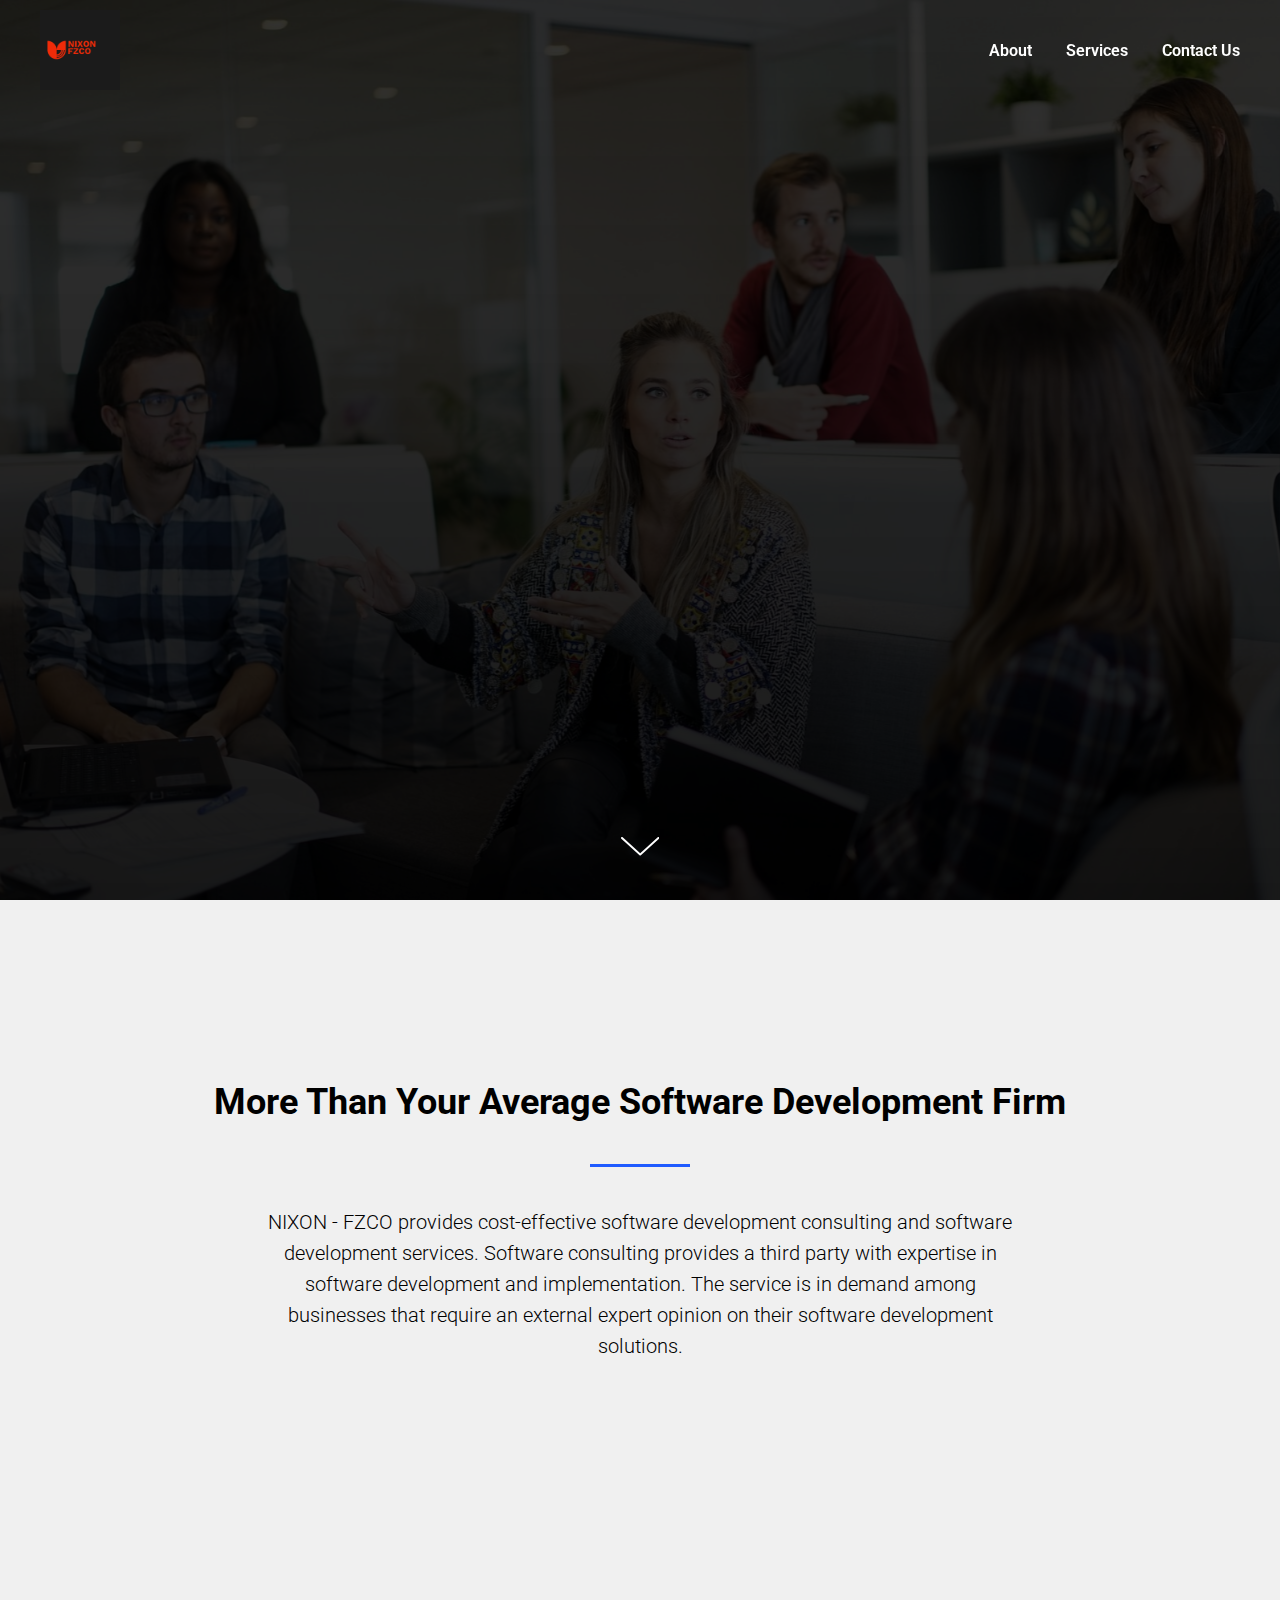
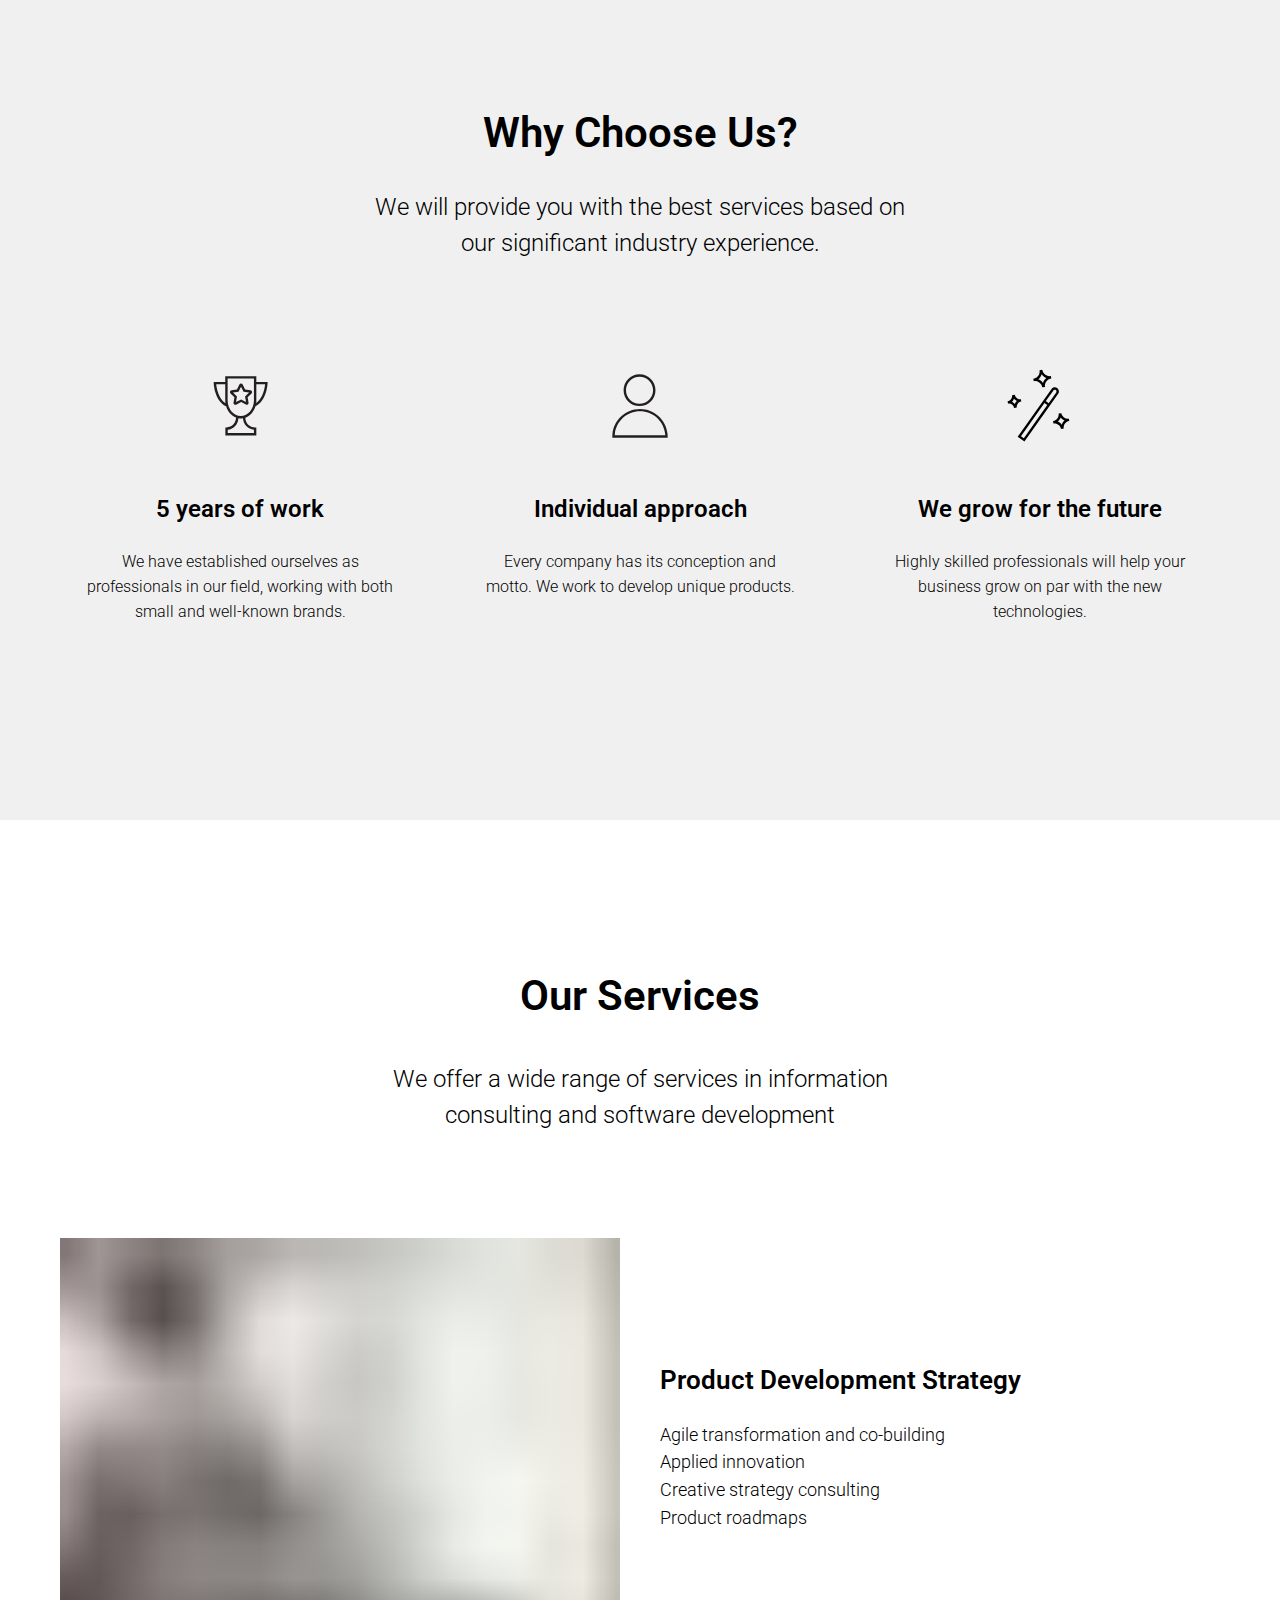
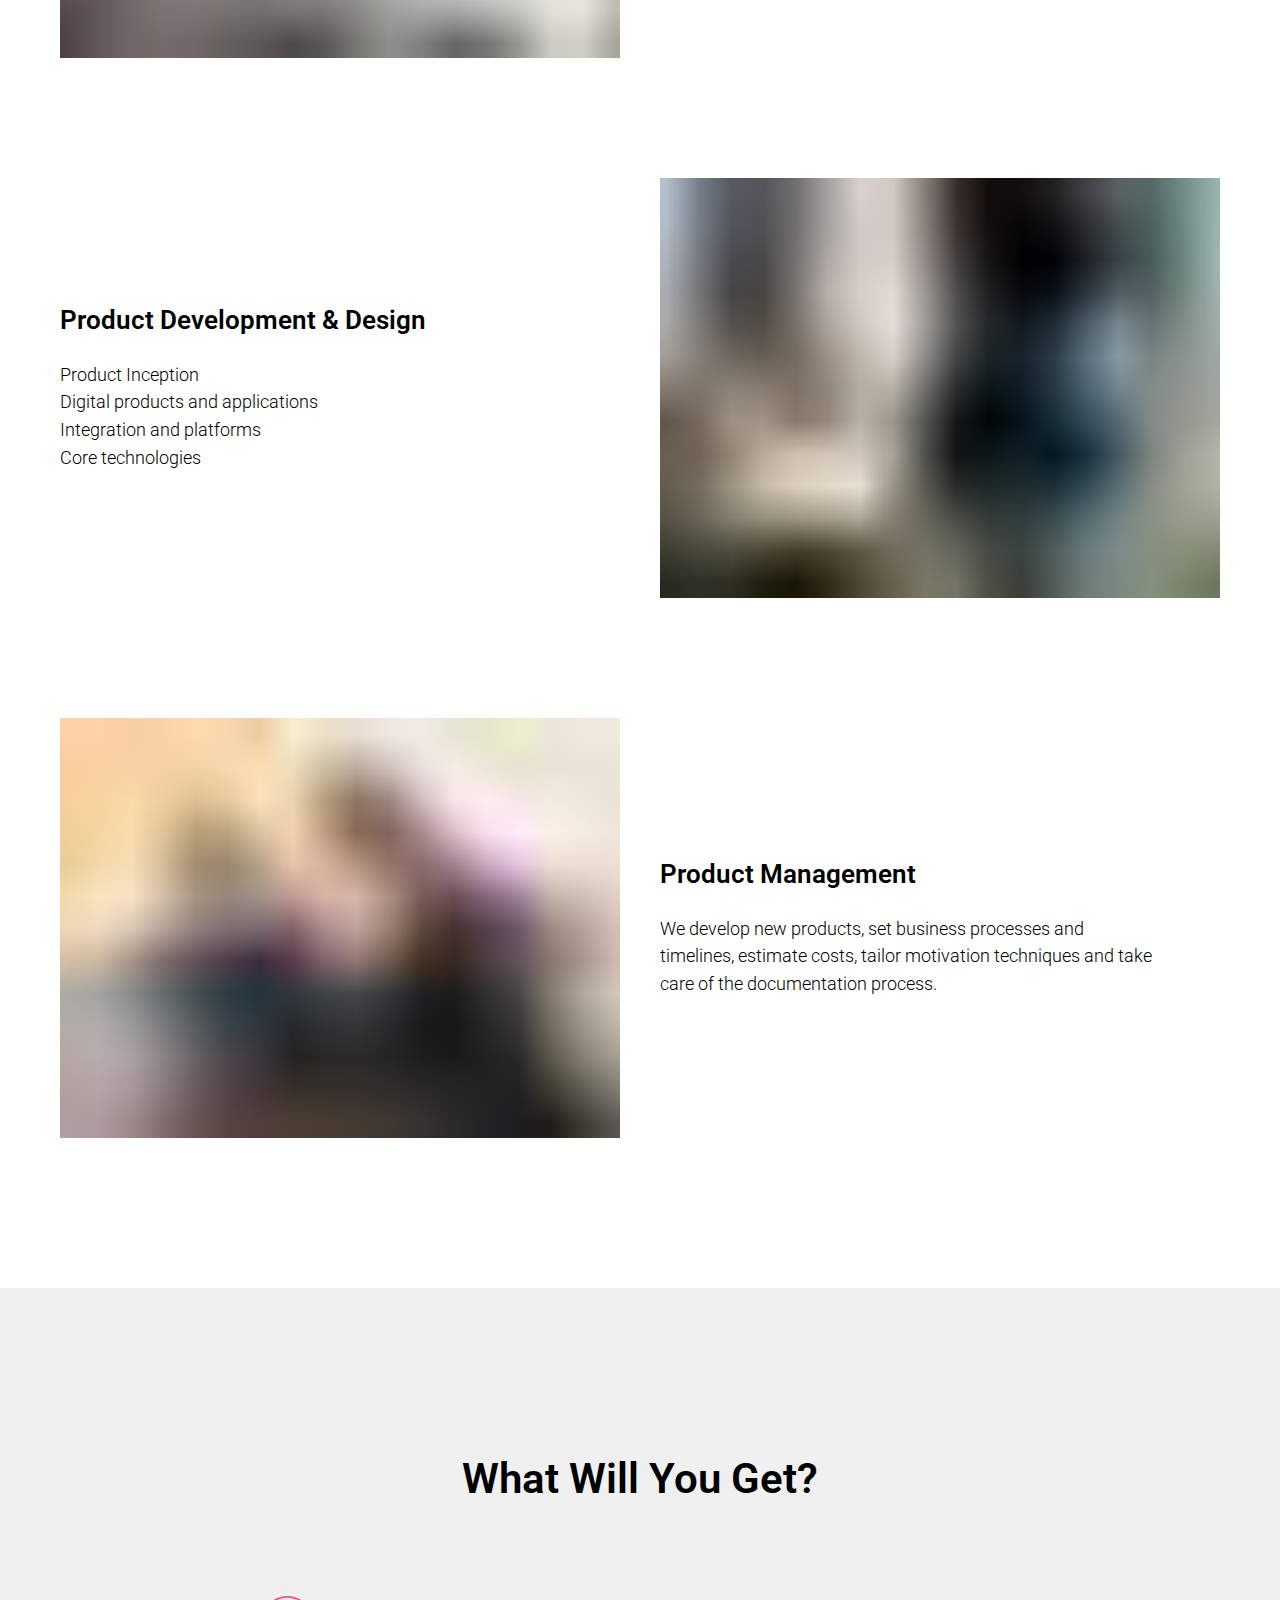
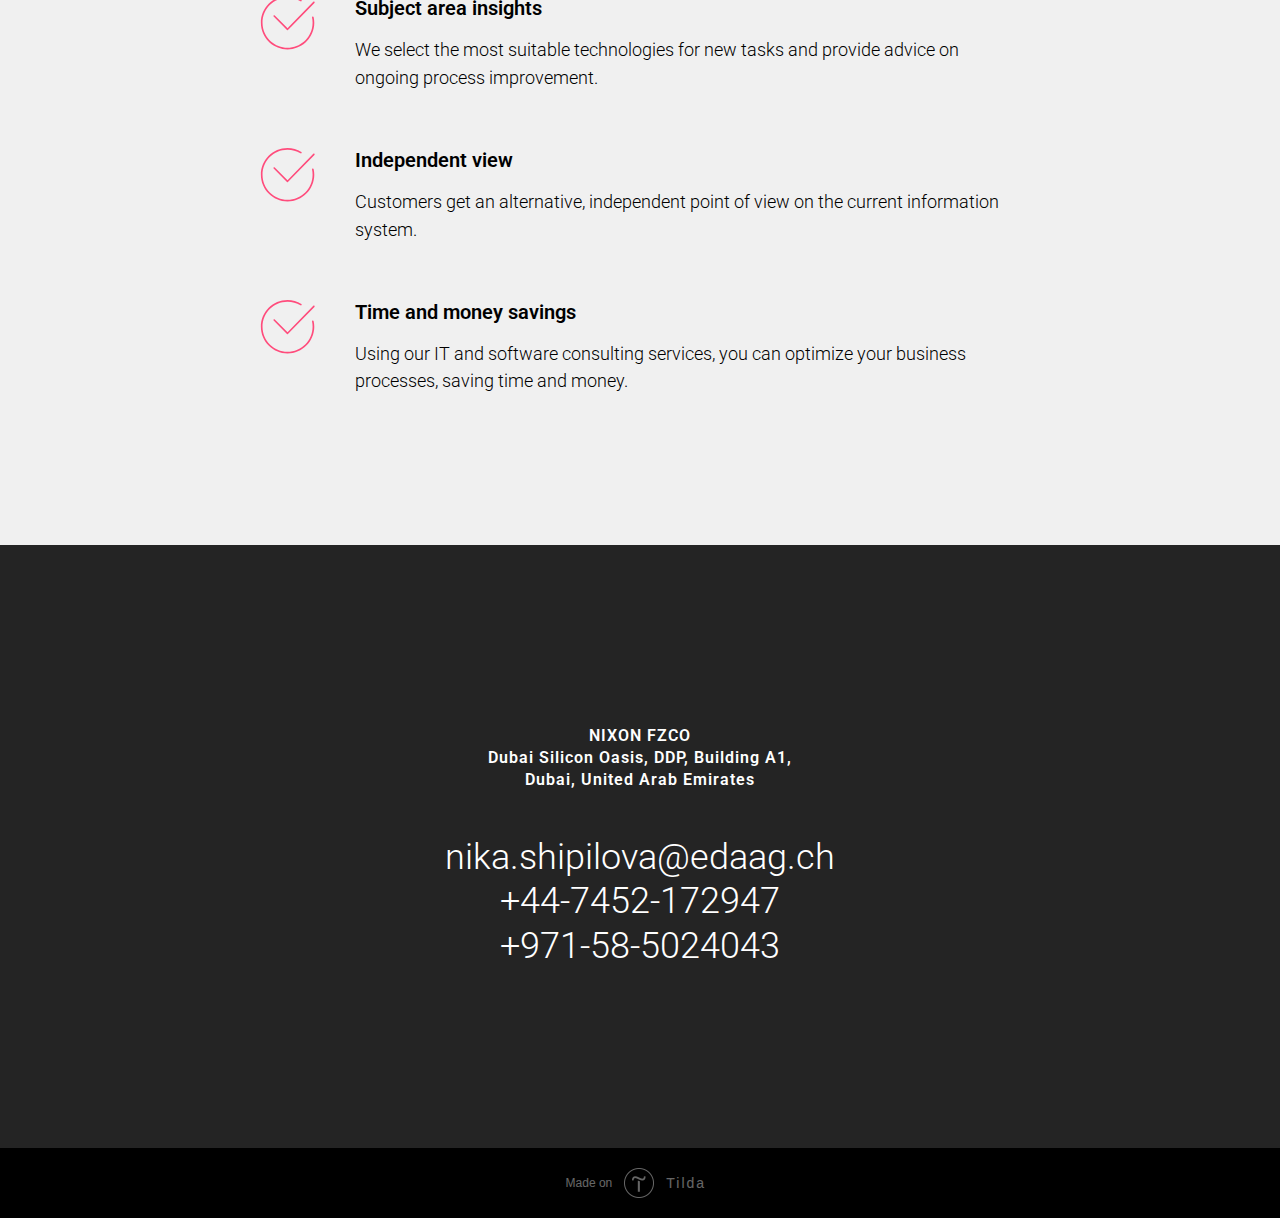
==== commit f6347c39: "New site version" ====
--- a/index.html
+++ b/index.html
@@ -1,4 +1,4 @@
-<!DOCTYPE html><html> <head><meta charset="utf-8" /><meta http-equiv="Content-Type" content="text/html; charset=utf-8" /><meta name="viewport" content="width=device-width, initial-scale=1.0" /><!--metatextblock--><title>Business page</title><meta name="description" content="A great example of how you can talk about your services" /><meta property="og:url" content="http://nixon-consulting.github.io" /><meta property="og:title" content="Business page" /><meta property="og:description" content="A great example of how you can talk about your services" /><meta property="og:type" content="website" /><meta property="og:image" content="images/tild3930-3330-4764-b638-353136356363__-__resize__504x__5b79434b6bfe4ceaba4e.png" /><link rel="canonical" href="http://nixon-consulting.github.io"><!--/metatextblock--><meta property="fb:app_id" content="257953674358265" /><meta name="format-detection" content="telephone=no" /><meta http-equiv="x-dns-prefetch-control" content="on"><link rel="dns-prefetch" href="https://ws.tildacdn.com"><link rel="shortcut icon" href="images/tildafavicon.ico" type="image/x-icon" /><!-- Assets --><link rel="stylesheet" href="css/tilda-grid-3.0.min.css" type="text/css" media="all" onerror="this.loaderr='y';"/><link rel="stylesheet" href="css/tilda-blocks-page28627929.min.css?t=1656254237" type="text/css" media="all" onerror="this.loaderr='y';" /><link rel="preconnect" href="https://fonts.gstatic.com"><link href="https://fonts.googleapis.com/css2?family=Roboto:wght@300;400;500;700&subset=latin,cyrillic" rel="stylesheet"><link rel="stylesheet" href="css/tilda-animation-1.0.min.css" type="text/css" media="all" onerror="this.loaderr='y';" /><link rel="stylesheet" href="css/tilda-cover-1.0.min.css" type="text/css" media="all" onerror="this.loaderr='y';" /><script type="text/javascript">function t_onReady(func) {
+<!DOCTYPE html><html> <head><meta charset="utf-8" /><meta http-equiv="Content-Type" content="text/html; charset=utf-8" /><meta name="viewport" content="width=device-width, initial-scale=1.0" /><!--metatextblock--><title>Business page</title><meta name="description" content="A great example of how you can talk about your services" /><meta property="og:url" content="http://nixon-consulting.com" /><meta property="og:title" content="Business page" /><meta property="og:description" content="A great example of how you can talk about your services" /><meta property="og:type" content="website" /><meta property="og:image" content="images/tild3930-3330-4764-b638-353136356363__-__resize__504x__5b79434b6bfe4ceaba4e.png" /><link rel="canonical" href="http://nixon-consulting.com"><!--/metatextblock--><meta property="fb:app_id" content="257953674358265" /><meta name="format-detection" content="telephone=no" /><meta http-equiv="x-dns-prefetch-control" content="on"><link rel="dns-prefetch" href="https://ws.tildacdn.com"><link rel="shortcut icon" href="images/tildafavicon.ico" type="image/x-icon" /><!-- Assets --><link rel="stylesheet" href="css/tilda-grid-3.0.min.css" type="text/css" media="all" onerror="this.loaderr='y';"/><link rel="stylesheet" href="css/tilda-blocks-page28627929.min.css?t=1656264222" type="text/css" media="all" onerror="this.loaderr='y';" /><link rel="preconnect" href="https://fonts.gstatic.com"><link href="https://fonts.googleapis.com/css2?family=Roboto:wght@300;400;500;700&subset=latin,cyrillic" rel="stylesheet"><link rel="stylesheet" href="css/tilda-animation-1.0.min.css" type="text/css" media="all" onerror="this.loaderr='y';" /><link rel="stylesheet" href="css/tilda-cover-1.0.min.css" type="text/css" media="all" onerror="this.loaderr='y';" /><script type="text/javascript">function t_onReady(func) {
 if (document.readyState != 'loading') {
 func();
 } else {
@@ -13,7 +13,7 @@
 t_onFuncLoad(funcName, okFunc, time);
 },(time || 100));
 }
-}function t_throttle(fn, threshhold, scope) {return function () {fn.apply(scope || this, arguments);};}</script><script src="js/jquery-1.10.2.min.js" onerror="this.loaderr='y';"></script><script src="js/tilda-scripts-3.0.min.js" onerror="this.loaderr='y';"></script><script src="js/tilda-blocks-page28627929.min.js?t=1656254237" onerror="this.loaderr='y';"></script><script src="js/lazyload-1.3.min.js" charset="utf-8" async onerror="this.loaderr='y';"></script><script src="js/tilda-animation-1.0.min.js" charset="utf-8" async onerror="this.loaderr='y';"></script><script src="js/tilda-cover-1.0.min.js" charset="utf-8" async onerror="this.loaderr='y';"></script><script src="js/tilda-events-1.0.min.js" charset="utf-8" async onerror="this.loaderr='y';"></script><script type="text/javascript">window.dataLayer = window.dataLayer || [];</script><script type="text/javascript">(function () {
+}function t_throttle(fn, threshhold, scope) {return function () {fn.apply(scope || this, arguments);};}</script><script src="js/jquery-1.10.2.min.js" onerror="this.loaderr='y';"></script><script src="js/tilda-scripts-3.0.min.js" onerror="this.loaderr='y';"></script><script src="js/tilda-blocks-page28627929.min.js?t=1656264222" onerror="this.loaderr='y';"></script><script src="js/lazyload-1.3.min.js" charset="utf-8" async onerror="this.loaderr='y';"></script><script src="js/tilda-animation-1.0.min.js" charset="utf-8" async onerror="this.loaderr='y';"></script><script src="js/tilda-cover-1.0.min.js" charset="utf-8" async onerror="this.loaderr='y';"></script><script src="js/tilda-events-1.0.min.js" charset="utf-8" async onerror="this.loaderr='y';"></script><script type="text/javascript">window.dataLayer = window.dataLayer || [];</script><script type="text/javascript">(function () {
 if((/bot|google|yandex|baidu|bing|msn|duckduckbot|teoma|slurp|crawler|spider|robot|crawling|facebook/i.test(navigator.userAgent))===false && typeof(sessionStorage)!='undefined' && sessionStorage.getItem('visited')!=='y' && document.visibilityState){
 var style=document.createElement('style');
 style.type='text/css';
@@ -35,9 +35,7 @@
 }
 })();</script></head><body class="t-body" style="margin:0;"><!--allrecords--><div id="allrecords" data-tilda-export="yes" class="t-records" data-hook="blocks-collection-content-node" data-tilda-project-id="5762844" data-tilda-page-id="28627929" data-tilda-formskey="588fa5b57260934ca57102c2b5762844" data-tilda-lazy="yes"><div id="rec462689933" class="r t-rec t-rec_pb_0" style="padding-bottom:0px; " data-animationappear="off" data-record-type="257" ><!-- T228 --><div id="nav462689933marker"></div><div class="t228__mobile" > <div class="t228__mobile_container"> <div class="t228__mobile_text t-name t-name_md" field="text">&nbsp;</div> 
 <div class="t228__burger"> <span></span> <span></span> <span></span> <span></span> </div> 
-</div></div><div id="nav462689933" class="t228 t228__hidden t228__positionabsolute " style="background-color: rgba(0,0,0,0.0); height:100px; " data-bgcolor-hex="#000000" data-bgcolor-rgba="rgba(0,0,0,0.0)" data-navmarker="nav462689933marker" data-appearoffset="" data-bgopacity-two="" data-menushadow="" data-bgopacity="0.0" data-menu-items-align="right" data-menu="yes"> <div class="t228__maincontainer " style="height:100px;"> <div class="t228__padding40px"></div> <div class="t228__leftside"> <div class="t228__leftcontainer"> <a href="http://tilda.cc" class="t228__imgwrapper" style="color:#c79191;font-size:25px;font-weight:700;letter-spacing:1.5px;"><img src="images/tild3930-3330-4764-b638-353136356363__5b79434b6bfe4ceaba4e.png" class="t228__imglogo " imgfield="img" style="max-height: 80px" alt="NIXON - FZCO"></a> </div> </div> <div class="t228__centerside t228__menualign_right"> <div class="t228__centercontainer"> <ul class="t228__list "> <li class="t228__list_item" style="padding:0 15px 0 0;"><a class="t-menu__link-item" href="#about" data-menu-submenu-hook="" style="color:#ffffff;font-weight:600;" data-menu-item-number="1">About</a> </li> <li class="t228__list_item" style="padding:0 0 0 15px;"><a class="t-menu__link-item" href="#services" data-menu-submenu-hook="" style="color:#ffffff;font-weight:600;" data-menu-item-number="2">Services</a> </li> </ul> </div> </div> <div class="t228__rightside"> <div class="t228__rightcontainer"> 
-<div class="t228__right_buttons"> <div class="t228__right_buttons_wrap"> <div class="t228__right_buttons_but"><a href="" target="" class="t-btn t-btn_md " style="color:#ffffff;background-color:#ff4c7c;border-radius:5px; -moz-border-radius:5px; -webkit-border-radius:5px;"><table style="width:100%; height:100%;"><tr><td>Contacts</td></tr></table></a></div> 
-</div> </div> </div> </div> <div class="t228__padding40px"></div> </div></div><style>@media screen and (max-width: 980px) {
+</div></div><div id="nav462689933" class="t228 t228__hidden t228__positionabsolute " style="background-color: rgba(0,0,0,0.0); height:100px; " data-bgcolor-hex="#000000" data-bgcolor-rgba="rgba(0,0,0,0.0)" data-navmarker="nav462689933marker" data-appearoffset="" data-bgopacity-two="" data-menushadow="" data-bgopacity="0.0" data-menu-items-align="right" data-menu="yes"> <div class="t228__maincontainer " style="height:100px;"> <div class="t228__padding40px"></div> <div class="t228__leftside"> <div class="t228__leftcontainer"> <a href="http://tilda.cc" class="t228__imgwrapper" style="color:#c79191;font-size:25px;font-weight:700;letter-spacing:1.5px;"><img src="images/tild3930-3330-4764-b638-353136356363__5b79434b6bfe4ceaba4e.png" class="t228__imglogo " imgfield="img" style="max-height: 80px" alt="NIXON - FZCO"></a> </div> </div> <div class="t228__centerside t228__menualign_right"> <div class="t228__centercontainer"> <ul class="t228__list "> <li class="t228__list_item" style="padding:0 15px 0 0;"><a class="t-menu__link-item" href="#about" data-menu-submenu-hook="" style="color:#ffffff;font-weight:600;" data-menu-item-number="1">About</a> </li> <li class="t228__list_item" style="padding:0 15px;"><a class="t-menu__link-item" href="#services" data-menu-submenu-hook="" style="color:#ffffff;font-weight:600;" data-menu-item-number="2">Services</a> </li> <li class="t228__list_item" style="padding:0 0 0 15px;"><a class="t-menu__link-item" href="#contacts" data-menu-submenu-hook="" style="color:#ffffff;font-weight:600;" data-menu-item-number="3">Contact Us</a> </li> </ul> </div> </div> <div class="t228__rightside"> </div> <div class="t228__padding40px"></div> </div></div><style>@media screen and (max-width: 980px) {
 #rec462689933 .t228 {
 position: static;
 }
@@ -78,13 +76,13 @@
 #rec462689933 .t-menu__link-item.t-active {
 opacity: 1 !important;
 }
-}</style> </div><div id="rec462689934" class="r t-rec" style=" " data-animationappear="off" data-record-type="18" ><!-- cover --><div class="t-cover" id="recorddiv462689934" bgimgfield="img" style="height:100vh; background-image:url('images/tild6335-3166-4166-a335-643939336261__-__resize__20x__workplace1245776_1920.jpg');" ><div class="t-cover__carrier" id="coverCarry462689934" data-content-cover-id="462689934" data-content-cover-bg="images/tild6335-3166-4166-a335-643939336261__workplace1245776_1920.jpg" data-content-cover-height="100vh" data-content-cover-parallax="" style="height:100vh;background-attachment:scroll; background-position:center bottom;"></div> <div class="t-cover__filter" style="height:100vh;background-image: -moz-linear-gradient(top, rgba(0,0,0,0.80), rgba(0,0,0,0.90));background-image: -webkit-linear-gradient(top, rgba(0,0,0,0.80), rgba(0,0,0,0.90));background-image: -o-linear-gradient(top, rgba(0,0,0,0.80), rgba(0,0,0,0.90));background-image: -ms-linear-gradient(top, rgba(0,0,0,0.80), rgba(0,0,0,0.90));background-image: linear-gradient(top, rgba(0,0,0,0.80), rgba(0,0,0,0.90));filter: progid:DXImageTransform.Microsoft.gradient(startColorStr='#33000000', endColorstr='#19000000');"></div><div class="t-container"> <div class="t-col t-col_12 "><div class="t-cover__wrapper t-valign_middle" style="height:100vh;"> <div class="t001 t-align_center"> <div class="t001__wrapper" data-hook-content="covercontent"> <div class="t001__title t-title t-title_xl t-animate" data-animate-style="fadeinup" data-animate-group="yes" style="" field="title"><strong>IT &amp; SOFTWARE CONSULTING</strong></div> <div class="t001__descr t-descr t-descr_xl t001__descr_center t-animate" data-animate-style="fadeinup" data-animate-group="yes" style="opacity:1;" field="descr">Our software consulting company provides businesses with result-oriented technical advice while solving a wide range of tasks, from software development to digital transformation strategy. Business consultations and project management for innovative businesses and startups.</div> <span class="space"></span> </div> </div> </div> </div> </div> <!-- arrow --> <div class="t-cover__arrow"><div class="t-cover__arrow-wrapper t-cover__arrow-wrapper_animated"><div class="t-cover__arrow_mobile"><svg class="t-cover__arrow-svg" style="fill:#ffffff;" x="0px" y="0px" width="38.417px" height="18.592px" viewBox="0 0 38.417 18.592" style="enable-background:new 0 0 38.417 18.592;"><g><path d="M19.208,18.592c-0.241,0-0.483-0.087-0.673-0.261L0.327,1.74c-0.408-0.372-0.438-1.004-0.066-1.413c0.372-0.409,1.004-0.439,1.413-0.066L19.208,16.24L36.743,0.261c0.411-0.372,1.042-0.342,1.413,0.066c0.372,0.408,0.343,1.041-0.065,1.413L19.881,18.332C19.691,18.505,19.449,18.592,19.208,18.592z"/></g></svg></div></div></div> <!-- arrow --> </div> </div><div id="rec462689936" class="r t-rec t-rec_pt_180 t-rec_pb_180" style="padding-top:180px;padding-bottom:180px;background-color:#f0f0f0; " data-record-type="482" data-bg-color="#f0f0f0"><!-- t482 --><div class="t482"> <div class="t-container t-align_center"> <div class="t-col t-col_10 t-prefix_1"> <div class="t482__title t-title t-title_xxs t-margin_auto" field="title" style=""><p style="text-align: center;"><strong> More Than Your Average Software Development Firm</strong></p></div> <div class="t482__line t-margin_auto" style=" "></div> <div class="t482__descr t-descr t-descr_md t-margin_auto" field="descr" style=""><p style="text-align: center;">NIXON - FZCO provides cost-effective software development consulting and software development services. Software consulting provides a third party with expertise in software development and implementation. The service is in demand among businesses that require an external expert opinion on their software development solutions.</p></div> </div> </div></div></div><div id="rec462689937" class="r t-rec t-rec_pt_165 t-rec_pb_195" style="padding-top:165px;padding-bottom:195px;background-color:#f0f0f0; " data-record-type="490" data-bg-color="#f0f0f0"><!-- t490 --><div class="t490"><div class="t-section__container t-container"><div class="t-col t-col_12"><div class="t-section__topwrapper t-align_center"><div class="t-section__title t-title t-title_xs" field="btitle">Why Choose Us?</div><div class="t-section__descr t-descr t-descr_xl t-margin_auto" field="bdescr">We will provide you with the best services based on our significant industry experience.</div></div></div></div><div class="t-container"> 
+}</style> </div><div id="rec462689934" class="r t-rec" style=" " data-animationappear="off" data-record-type="18" ><!-- cover --><div class="t-cover" id="recorddiv462689934" bgimgfield="img" style="height:100vh; background-image:url('images/tild6335-3166-4166-a335-643939336261__-__resize__20x__workplace1245776_1920.jpg');" ><div class="t-cover__carrier" id="coverCarry462689934" data-content-cover-id="462689934" data-content-cover-bg="images/tild6335-3166-4166-a335-643939336261__workplace1245776_1920.jpg" data-content-cover-height="100vh" data-content-cover-parallax="" style="height:100vh;background-attachment:scroll; background-position:center bottom;"></div> <div class="t-cover__filter" style="height:100vh;background-image: -moz-linear-gradient(top, rgba(0,0,0,0.80), rgba(0,0,0,0.90));background-image: -webkit-linear-gradient(top, rgba(0,0,0,0.80), rgba(0,0,0,0.90));background-image: -o-linear-gradient(top, rgba(0,0,0,0.80), rgba(0,0,0,0.90));background-image: -ms-linear-gradient(top, rgba(0,0,0,0.80), rgba(0,0,0,0.90));background-image: linear-gradient(top, rgba(0,0,0,0.80), rgba(0,0,0,0.90));filter: progid:DXImageTransform.Microsoft.gradient(startColorStr='#33000000', endColorstr='#19000000');"></div><div class="t-container"> <div class="t-col t-col_12 "><div class="t-cover__wrapper t-valign_middle" style="height:100vh;"> <div class="t001 t-align_center"> <div class="t001__wrapper" data-hook-content="covercontent"> <div class="t001__title t-title t-title_xl t-animate" data-animate-style="fadeinup" data-animate-group="yes" style="" field="title"><strong>IT &amp; SOFTWARE CONSULTING</strong></div> <div class="t001__descr t-descr t-descr_xl t001__descr_center t-animate" data-animate-style="fadeinup" data-animate-group="yes" style="opacity:1;" field="descr">Our software consulting company provides businesses with result-oriented technical advice while solving a wide range of tasks, from software development to digital transformation strategy. Business consultations and project management for innovative businesses and startups.</div> <span class="space"></span> </div> </div> </div> </div> </div> <!-- arrow --> <div class="t-cover__arrow"><div class="t-cover__arrow-wrapper t-cover__arrow-wrapper_animated"><div class="t-cover__arrow_mobile"><svg class="t-cover__arrow-svg" style="fill:#ffffff;" x="0px" y="0px" width="38.417px" height="18.592px" viewBox="0 0 38.417 18.592" style="enable-background:new 0 0 38.417 18.592;"><g><path d="M19.208,18.592c-0.241,0-0.483-0.087-0.673-0.261L0.327,1.74c-0.408-0.372-0.438-1.004-0.066-1.413c0.372-0.409,1.004-0.439,1.413-0.066L19.208,16.24L36.743,0.261c0.411-0.372,1.042-0.342,1.413,0.066c0.372,0.408,0.343,1.041-0.065,1.413L19.881,18.332C19.691,18.505,19.449,18.592,19.208,18.592z"/></g></svg></div></div></div> <!-- arrow --> </div> </div><div id="rec462759911" class="r t-rec t-rec_pb_0" style="padding-bottom:0px; " data-record-type="215" ><a name="about" style="font-size:0;"></a></div><div id="rec462689936" class="r t-rec t-rec_pt_180 t-rec_pb_180" style="padding-top:180px;padding-bottom:180px;background-color:#f0f0f0; " data-record-type="482" data-bg-color="#f0f0f0"><!-- t482 --><div class="t482"> <div class="t-container t-align_center"> <div class="t-col t-col_10 t-prefix_1"> <div class="t482__title t-title t-title_xxs t-margin_auto" field="title" style=""><p style="text-align: center;"><strong> More Than Your Average Software Development Firm</strong></p></div> <div class="t482__line t-margin_auto" style=" "></div> <div class="t482__descr t-descr t-descr_md t-margin_auto" field="descr" style=""><p style="text-align: center;">NIXON - FZCO provides cost-effective software development consulting and software development services. Software consulting provides a third party with expertise in software development and implementation. The service is in demand among businesses that require an external expert opinion on their software development solutions.</p></div> </div> </div></div></div><div id="rec462689937" class="r t-rec t-rec_pt_165 t-rec_pb_195" style="padding-top:165px;padding-bottom:195px;background-color:#f0f0f0; " data-record-type="490" data-bg-color="#f0f0f0"><!-- t490 --><div class="t490"><div class="t-section__container t-container"><div class="t-col t-col_12"><div class="t-section__topwrapper t-align_center"><div class="t-section__title t-title t-title_xs" field="btitle">Why Choose Us?</div><div class="t-section__descr t-descr t-descr_xl t-margin_auto" field="bdescr">We will provide you with the best services based on our significant industry experience.</div></div></div></div><div class="t-container"> 
 <div class="t490__col t-col t-col_4 t-align_center t-item"> 
 <img src="images/lib__tildaicon__31306262-6530-4432-a630-393239646162__kideducate_honor.svg" class="t490__img t-img" imgfield="li_img__1476968690512" style="width:80px;" /> <div class="t490__wrappercenter "> <div class="t-name t-name_xl" style="" field="li_title__1476968690512">5 years of work</div> <div class="t-descr t-descr_xs" style="" field="li_descr__1476968690512">We have established ourselves as professionals in our field, working with both small and well-known brands.</div> </div> </div> 
 <div class="t490__col t-col t-col_4 t-align_center t-item"> 
 <img src="images/lib__tildaicon__62653366-6130-4162-b430-663434663161__re_man.svg" class="t490__img t-img" imgfield="li_img__1476968700508" style="width:80px;" /> <div class="t490__wrappercenter "> <div class="t-name t-name_xl" style="" field="li_title__1476968700508">Individual approach<br /></div> <div class="t-descr t-descr_xs" style="" field="li_descr__1476968700508">Every company has its conception and motto. We work to develop unique products.</div> </div> </div> 
 <div class="t490__col t-col t-col_4 t-align_center t-item"> 
-<img src="images/lib__tildaicon__62386234-3663-4332-b337-616465393430__event_agency_miracle.svg" class="t490__img t-img" imgfield="li_img__1476968722790" style="width:80px;" /> <div class="t490__wrappercenter "> <div class="t-name t-name_xl" style="" field="li_title__1476968722790">We grow for the future</div> <div class="t-descr t-descr_xs" style="" field="li_descr__1476968722790">Highly skilled professionals will help your business grow on par with the new technologies.</div> </div> </div></div></div></div><div id="rec462689938" class="r t-rec" style=" " data-record-type="215" ><a name="services" style="font-size:0;"></a></div><div id="rec462689939" class="r t-rec t-rec_pt_150 t-rec_pb_150" style="padding-top:150px;padding-bottom:150px;background-color:#ffffff; " data-record-type="509" data-bg-color="#ffffff"><!-- t509 --><div class="t509"><div class="t-section__container t-container"><div class="t-col t-col_12"><div class="t-section__topwrapper t-align_center"><div class="t-section__title t-title t-title_xs" field="btitle">Our Services</div><div class="t-section__descr t-descr t-descr_xl t-margin_auto" field="bdescr">We offer a wide range of services in information consulting and software development</div></div></div></div><div class="t-container"><div class="t509__colwrapper t-col t-col_12 "> 
+<img src="images/lib__tildaicon__62386234-3663-4332-b337-616465393430__event_agency_miracle.svg" class="t490__img t-img" imgfield="li_img__1476968722790" style="width:80px;" /> <div class="t490__wrappercenter "> <div class="t-name t-name_xl" style="" field="li_title__1476968722790">We grow for the future</div> <div class="t-descr t-descr_xs" style="" field="li_descr__1476968722790">Highly skilled professionals will help your business grow on par with the new technologies.</div> </div> </div></div></div></div><div id="rec462689938" class="r t-rec t-rec_pb_0" style="padding-bottom:0px; " data-record-type="215" ><a name="services" style="font-size:0;"></a></div><div id="rec462689939" class="r t-rec t-rec_pt_150 t-rec_pb_150" style="padding-top:150px;padding-bottom:150px;background-color:#ffffff; " data-record-type="509" data-bg-color="#ffffff"><!-- t509 --><div class="t509"><div class="t-section__container t-container"><div class="t-col t-col_12"><div class="t-section__topwrapper t-align_center"><div class="t-section__title t-title t-title_xs" field="btitle">Our Services</div><div class="t-section__descr t-descr t-descr_xl t-margin_auto" field="bdescr">We offer a wide range of services in information consulting and software development</div></div></div></div><div class="t-container"><div class="t509__colwrapper t-col t-col_12 "> 
 <div class="t509__col t-col t-col_6 t509__mobileimg"><div class="t509__blockimg t-bgimg" bgimgfield="li_img__1476897493817" data-original="images/tild6230-3330-4864-a663-373862393338__25798280315_b302b51e4f_k.jpg" style="background-image:url('images/tild6230-3330-4864-a663-373862393338__-__resizeb__20x__25798280315_b302b51e4f_k.jpg');" data-image-width="600" data-image-height="450px"></div></div><div class="t509__col t-col t-col_6 t509__leftcol t509__desktopimg"><div class="t509__imgwrapper" style="max-width:600px;"> <meta itemprop="image" content="images/tild6230-3330-4864-a663-373862393338__-__resizeb__20x__25798280315_b302b51e4f_k.jpg"><div class="t509__blockimg t-bgimg" bgimgfield="li_img__1476897493817" data-original="images/tild6230-3330-4864-a663-373862393338__25798280315_b302b51e4f_k.jpg" style="background-image:url('images/tild6230-3330-4864-a663-373862393338__-__resizeb__20x__25798280315_b302b51e4f_k.jpg');" data-image-width="600" data-image-height="450px"></div></div></div><div class="t509__col t-col t-col_6 t509__rightcol"><div class="t509__textwrapper t-align_left" style="max-width:500px;"><div class="t509__content t-valign_middle"><div class="t509__box"><div class="t509__title t-heading t-heading_xs " field="li_title__1476897493817" style="">Product Development Strategy</div><div class="t509__descr t-descr t-descr_sm " field="li_descr__1476897493817" style="">Agile transformation and co-building<br />Applied innovation<br />Creative strategy consulting<br />Product roadmaps</div></div></div></div></div> 
 <div class="t509__separator t-clear" style=""></div> <div class="t509__col t-col t-col_6 t509__mobileimg"><div class="t509__blockimg t-bgimg" bgimgfield="li_img__1481206097863" data-original="images/tild3364-6265-4661-b864-343237386631__22506109386_e2d8c8a166_k.jpg" style="background-image:url('images/tild3364-6265-4661-b864-343237386631__-__resizeb__20x__22506109386_e2d8c8a166_k.jpg');" data-image-width="600" data-image-height="450px"></div></div><div class="t509__col t-col t-col_6 t509__leftcol"><div class="t509__textwrapper t-align_left" style="max-width:500px;"><div class="t509__content t-valign_middle"><div class="t509__box"><div class="t509__title t-heading t-heading_xs " field="li_title__1481206097863" style="">Product Development &amp; Design</div><div class="t509__descr t-descr t-descr_sm " field="li_descr__1481206097863" style="">Product Inception<br />Digital products and applications<br />Integration and platforms<br />Core technologies</div></div></div></div></div><div class="t509__col t-col t-col_6 t509__rightcol t509__desktopimg"><div class="t509__imgwrapper" style="max-width:600px;"> <meta itemprop="image" content="images/tild3364-6265-4661-b864-343237386631__-__resizeb__20x__22506109386_e2d8c8a166_k.jpg"><div class="t509__blockimg t-bgimg" bgimgfield="li_img__1481206097863" data-original="images/tild3364-6265-4661-b864-343237386631__22506109386_e2d8c8a166_k.jpg" style="background-image:url('images/tild3364-6265-4661-b864-343237386631__-__resizeb__20x__22506109386_e2d8c8a166_k.jpg');" data-image-width="600" data-image-height="450px"></div></div></div> 
 <div class="t509__separator t-clear" style=""></div> <div class="t509__col t-col t-col_6 t509__mobileimg"><div class="t509__blockimg t-bgimg" bgimgfield="li_img__1481206099920" data-original="images/tild6438-3934-4463-a533-613833626532__1000_25388863844_036b33e2fc_k.jpg" style="background-image:url('images/tild6438-3934-4463-a533-613833626532__-__resizeb__20x__1000_25388863844_036b33e2fc_k.jpg');" data-image-width="600" data-image-height="450px"></div></div><div class="t509__col t-col t-col_6 t509__leftcol t509__desktopimg"><div class="t509__imgwrapper" style="max-width:600px;"> <meta itemprop="image" content="images/tild6438-3934-4463-a533-613833626532__-__resizeb__20x__1000_25388863844_036b33e2fc_k.jpg"><div class="t509__blockimg t-bgimg" bgimgfield="li_img__1481206099920" data-original="images/tild6438-3934-4463-a533-613833626532__1000_25388863844_036b33e2fc_k.jpg" style="background-image:url('images/tild6438-3934-4463-a533-613833626532__-__resizeb__20x__1000_25388863844_036b33e2fc_k.jpg');" data-image-width="600" data-image-height="450px"></div></div></div><div class="t509__col t-col t-col_6 t509__rightcol"><div class="t509__textwrapper t-align_left" style="max-width:500px;"><div class="t509__content t-valign_middle"><div class="t509__box"><div class="t509__title t-heading t-heading_xs " field="li_title__1481206099920" style="">Product Management</div><div class="t509__descr t-descr t-descr_sm " field="li_descr__1481206099920" style="">We develop new products, set business processes and timelines, estimate costs, tailor motivation techniques and take care of the documentation process.</div></div></div></div></div></div></div></div> <script>t_onReady(function () {
@@ -105,10 +103,8 @@
 });</script></div><div id="rec462689940" class="r t-rec t-rec_pt_165 t-rec_pb_150" style="padding-top:165px;padding-bottom:150px;background-color:#f0f0f0; " data-record-type="508" data-bg-color="#f0f0f0"><!-- t508 --><div class="t508"><div class="t-section__container t-container"><div class="t-col t-col_12"><div class="t-section__topwrapper t-align_center"><div class="t-section__title t-title t-title_xs" field="btitle">What Will You Get?</div></div></div></div><div class="t-container"> 
 <div class="t-col t-col_8 t-prefix_2 t-item"> <div class="t-cell t-valign_top"> <svg role="presentation" class="t508__checkmark" style="width:55px; height:55px;" fill="#ff4c7c" xmlns="http://www.w3.org/2000/svg" viewBox="0 0 100 100"><path d="M50.1 98.9c-26.7 0-48.5-21.8-48.5-48.5S23.4 1.9 50.1 1.9c8.9 0 17.5 2.4 25.1 7 .7.4.9 1.4.5 2.1-.4.7-1.4.9-2.1.5C66.5 7.2 58.4 5 50.1 5 25 4.9 4.6 25.3 4.6 50.4S25 95.9 50.1 95.9s45.5-20.4 45.5-45.5c0-3.2-.3-6.4-1-9.5-.2-.8.3-1.6 1.2-1.8.8-.2 1.6.3 1.8 1.2.7 3.3 1.1 6.7 1.1 10.1-.1 26.7-21.8 48.5-48.6 48.5z"/><path d="M50.1 63.9c-.4 0-.8-.2-1.1-.4L24.8 39.2c-.6-.6-.6-1.5 0-2.1.6-.6 1.5-.6 2.1 0l23.2 23.2 46.8-48c.6-.6 1.5-.6 2.1 0 .6.6.6 1.5 0 2.1l-47.8 49c-.3.3-.7.5-1.1.5z"/></svg> </div> <div class="t508__textwrapper t-cell t-valign_top" style=""> <div class="t-name t-name_md t508__bottommargin" style="" field="li_title__1476889049104">Subject area insights</div> <div class="t-descr t-descr_sm" style="" field="li_descr__1476889049104">We select the most suitable technologies for new tasks and provide advice on ongoing process improvement.</div> </div> </div> 
 <div class="t-clear t508__separator" style=""></div> <div class="t-col t-col_8 t-prefix_2 t-item"> <div class="t-cell t-valign_top"> <svg role="presentation" class="t508__checkmark" style="width:55px; height:55px;" fill="#ff4c7c" xmlns="http://www.w3.org/2000/svg" viewBox="0 0 100 100"><path d="M50.1 98.9c-26.7 0-48.5-21.8-48.5-48.5S23.4 1.9 50.1 1.9c8.9 0 17.5 2.4 25.1 7 .7.4.9 1.4.5 2.1-.4.7-1.4.9-2.1.5C66.5 7.2 58.4 5 50.1 5 25 4.9 4.6 25.3 4.6 50.4S25 95.9 50.1 95.9s45.5-20.4 45.5-45.5c0-3.2-.3-6.4-1-9.5-.2-.8.3-1.6 1.2-1.8.8-.2 1.6.3 1.8 1.2.7 3.3 1.1 6.7 1.1 10.1-.1 26.7-21.8 48.5-48.6 48.5z"/><path d="M50.1 63.9c-.4 0-.8-.2-1.1-.4L24.8 39.2c-.6-.6-.6-1.5 0-2.1.6-.6 1.5-.6 2.1 0l23.2 23.2 46.8-48c.6-.6 1.5-.6 2.1 0 .6.6.6 1.5 0 2.1l-47.8 49c-.3.3-.7.5-1.1.5z"/></svg> </div> <div class="t508__textwrapper t-cell t-valign_top" style=""> <div class="t-name t-name_md t508__bottommargin" style="" field="li_title__1476889075209">Independent view</div> <div class="t-descr t-descr_sm" style="" field="li_descr__1476889075209">Customers get an alternative, independent point of view on the current information system.</div> </div> </div> 
-<div class="t-clear t508__separator" style=""></div> <div class="t-col t-col_8 t-prefix_2 t-item"> <div class="t-cell t-valign_top"> <svg role="presentation" class="t508__checkmark" style="width:55px; height:55px;" fill="#ff4c7c" xmlns="http://www.w3.org/2000/svg" viewBox="0 0 100 100"><path d="M50.1 98.9c-26.7 0-48.5-21.8-48.5-48.5S23.4 1.9 50.1 1.9c8.9 0 17.5 2.4 25.1 7 .7.4.9 1.4.5 2.1-.4.7-1.4.9-2.1.5C66.5 7.2 58.4 5 50.1 5 25 4.9 4.6 25.3 4.6 50.4S25 95.9 50.1 95.9s45.5-20.4 45.5-45.5c0-3.2-.3-6.4-1-9.5-.2-.8.3-1.6 1.2-1.8.8-.2 1.6.3 1.8 1.2.7 3.3 1.1 6.7 1.1 10.1-.1 26.7-21.8 48.5-48.6 48.5z"/><path d="M50.1 63.9c-.4 0-.8-.2-1.1-.4L24.8 39.2c-.6-.6-.6-1.5 0-2.1.6-.6 1.5-.6 2.1 0l23.2 23.2 46.8-48c.6-.6 1.5-.6 2.1 0 .6.6.6 1.5 0 2.1l-47.8 49c-.3.3-.7.5-1.1.5z"/></svg> </div> <div class="t508__textwrapper t-cell t-valign_top" style=""> <div class="t-name t-name_md t508__bottommargin" style="" field="li_title__1476889079427">Time and money savings</div> <div class="t-descr t-descr_sm" style="" field="li_descr__1476889079427">Using our IT and software consulting services, you can optimize your business processes, saving time and money.</div> </div> </div></div></div></div><div id="rec462689941" class="r t-rec" style=" " data-record-type="215" ><a name="contacts" style="font-size:0;"></a></div><div id="rec462689942" class="r t-rec t-rec_pt_180 t-rec_pb_180" style="padding-top:180px;padding-bottom:180px;background-color:#242424; " data-record-type="551" data-bg-color="#242424"><!-- t551--><div class="t551"> <div class="t-container"> <div class="t-col t-col_6 t-prefix_3 t-align_center"> 
-<div class="t551__title t-name t-name_xs" style="color:#ffffff;letter-spacing:1px;" field="title" data-animate-order="1">FEEL FREE TO CONTACT US</div> <div class="t551__contacts t-title t-title_xxs" style="color:#ffffff;font-weight:300;" field="text" data-animate-order="2" data-animate-delay="0.3">nika.shipilova@edaag.ch<br />+44-7452-172947<br />+971-58-5024043</div> 
-<div class="t-sociallinks"> <div class="t-sociallinks__wrapper"> 
-<!-- old soclinks --> <div class="t-sociallinks__item"> <a href="/" target="_blank"> <svg class="t-sociallinks__svg" version="1.1" id="Layer_1" xmlns="http://www.w3.org/2000/svg" xmlns:xlink="http://www.w3.org/1999/xlink" x="0px" y="0px" width="48px" height="48px" viewBox="0 0 48 48" enable-background="new 0 0 48 48" xml:space="preserve"><desc>Facebook</desc><path style="fill:#ffffff;" d="M47.761,24c0,13.121-10.638,23.76-23.758,23.76C10.877,47.76,0.239,37.121,0.239,24c0-13.124,10.638-23.76,23.764-23.76C37.123,0.24,47.761,10.876,47.761,24 M20.033,38.85H26.2V24.01h4.163l0.539-5.242H26.2v-3.083c0-1.156,0.769-1.427,1.308-1.427h3.318V9.168L26.258,9.15c-5.072,0-6.225,3.796-6.225,6.224v3.394H17.1v5.242h2.933V38.85z"/></svg> </a> </div> <div class="t-sociallinks__item"> <a href="/" target="_blank"> <svg class="t-sociallinks__svg" version="1.1" id="Layer_1" xmlns="http://www.w3.org/2000/svg" xmlns:xlink="http://www.w3.org/1999/xlink" width="48px" height="48px" viewBox="0 0 30 30" xml:space="preserve"><desc>Instagram</desc><path style="fill:#ffffff;" d="M15,11.014 C12.801,11.014 11.015,12.797 11.015,15 C11.015,17.202 12.802,18.987 15,18.987 C17.199,18.987 18.987,17.202 18.987,15 C18.987,12.797 17.199,11.014 15,11.014 L15,11.014 Z M15,17.606 C13.556,17.606 12.393,16.439 12.393,15 C12.393,13.561 13.556,12.394 15,12.394 C16.429,12.394 17.607,13.561 17.607,15 C17.607,16.439 16.444,17.606 15,17.606 L15,17.606 Z"></path><path style="fill:#ffffff;" d="M19.385,9.556 C18.872,9.556 18.465,9.964 18.465,10.477 C18.465,10.989 18.872,11.396 19.385,11.396 C19.898,11.396 20.306,10.989 20.306,10.477 C20.306,9.964 19.897,9.556 19.385,9.556 L19.385,9.556 Z"></path><path style="fill:#ffffff;" d="M15.002,0.15 C6.798,0.15 0.149,6.797 0.149,15 C0.149,23.201 6.798,29.85 15.002,29.85 C23.201,29.85 29.852,23.202 29.852,15 C29.852,6.797 23.201,0.15 15.002,0.15 L15.002,0.15 Z M22.666,18.265 C22.666,20.688 20.687,22.666 18.25,22.666 L11.75,22.666 C9.312,22.666 7.333,20.687 7.333,18.28 L7.333,11.734 C7.333,9.312 9.311,7.334 11.75,7.334 L18.25,7.334 C20.688,7.334 22.666,9.312 22.666,11.734 L22.666,18.265 L22.666,18.265 Z"></path></svg> </a> </div> <div class="t-sociallinks__item"> <a href="/" target="_blank"> <svg class="t-sociallinks__svg" version="1.1" id="Layer_1" xmlns="http://www.w3.org/2000/svg" xmlns:xlink="http://www.w3.org/1999/xlink" x="0px" y="0px" width="48px" height="48px" viewBox="0 0 48 48" enable-background="new 0 0 48 48" xml:space="preserve"><desc>LinkedIn</desc><path style="fill:#ffffff;" d="M8.99402 37.97V38.47H9.49402H15.714H16.214V37.97V17.9659V17.4659H15.714H9.49402H8.99402V17.9659V37.97ZM26.077 19.2614V17.969V17.469H25.577H19.613H19.113V17.969V37.973V38.473H19.613H25.829H26.329V37.973V28.077C26.329 26.7816 26.4561 25.6098 26.9179 24.7713C27.1424 24.3639 27.4438 24.0395 27.8525 23.8131C28.2641 23.585 28.814 23.4399 29.558 23.4399C30.2745 23.4399 30.7691 23.6067 31.1207 23.8523C31.4735 24.0988 31.7253 24.4547 31.9038 24.906C32.2721 25.8373 32.29 27.0626 32.29 28.245V37.974V38.474H32.79H39H39.5V37.974V27C39.5 24.2955 39.2136 21.7867 38.0551 19.9487C36.8633 18.0579 34.8148 16.9709 31.546 16.9709C29.0885 16.9709 27.2261 18.003 26.077 19.2614ZM47.501 24C47.501 36.9798 36.9789 47.5 24.001 47.5C11.0211 47.5 0.499023 36.9798 0.499023 24C0.499023 11.0222 11.0211 0.5 24.001 0.5C36.9788 0.5 47.501 11.0261 47.501 24ZM12.604 15.74C14.8675 15.74 16.706 13.9008 16.706 11.634C16.706 9.36816 14.8674 7.52905 12.604 7.52905C10.3344 7.52905 8.5 9.36834 8.5 11.634C8.5 13.8952 10.3339 15.74 12.604 15.74Z"/></svg> </a> </div> <!-- /old soclinks --> </div></div> 
+<div class="t-clear t508__separator" style=""></div> <div class="t-col t-col_8 t-prefix_2 t-item"> <div class="t-cell t-valign_top"> <svg role="presentation" class="t508__checkmark" style="width:55px; height:55px;" fill="#ff4c7c" xmlns="http://www.w3.org/2000/svg" viewBox="0 0 100 100"><path d="M50.1 98.9c-26.7 0-48.5-21.8-48.5-48.5S23.4 1.9 50.1 1.9c8.9 0 17.5 2.4 25.1 7 .7.4.9 1.4.5 2.1-.4.7-1.4.9-2.1.5C66.5 7.2 58.4 5 50.1 5 25 4.9 4.6 25.3 4.6 50.4S25 95.9 50.1 95.9s45.5-20.4 45.5-45.5c0-3.2-.3-6.4-1-9.5-.2-.8.3-1.6 1.2-1.8.8-.2 1.6.3 1.8 1.2.7 3.3 1.1 6.7 1.1 10.1-.1 26.7-21.8 48.5-48.6 48.5z"/><path d="M50.1 63.9c-.4 0-.8-.2-1.1-.4L24.8 39.2c-.6-.6-.6-1.5 0-2.1.6-.6 1.5-.6 2.1 0l23.2 23.2 46.8-48c.6-.6 1.5-.6 2.1 0 .6.6.6 1.5 0 2.1l-47.8 49c-.3.3-.7.5-1.1.5z"/></svg> </div> <div class="t508__textwrapper t-cell t-valign_top" style=""> <div class="t-name t-name_md t508__bottommargin" style="" field="li_title__1476889079427">Time and money savings</div> <div class="t-descr t-descr_sm" style="" field="li_descr__1476889079427">Using our IT and software consulting services, you can optimize your business processes, saving time and money.</div> </div> </div></div></div></div><div id="rec462760139" class="r t-rec t-rec_pb_0" style="padding-bottom:0px; " data-record-type="215" ><a name="contacts" style="font-size:0;"></a></div><div id="rec462689942" class="r t-rec t-rec_pt_180 t-rec_pb_180" style="padding-top:180px;padding-bottom:180px;background-color:#242424; " data-record-type="551" data-bg-color="#242424"><!-- t551--><div class="t551"> <div class="t-container"> <div class="t-col t-col_6 t-prefix_3 t-align_center"> 
+<div class="t551__title t-name t-name_xs" style="color:#ffffff;letter-spacing:1px;" field="title" data-animate-order="1">NIXON FZCO<br />Dubai Silicon Oasis, DDP, Building A1,<br />Dubai, United Arab Emirates</div> <div class="t551__contacts t-title t-title_xxs" style="color:#ffffff;font-weight:300;" field="text" data-animate-order="2" data-animate-delay="0.3">nika.shipilova@edaag.ch<br />+44-7452-172947<br />+971-58-5024043</div> 
 </div> </div></div></div></div><!--/allrecords--><!-- Tilda copyright. Don't remove this line --><div class="t-tildalabel " id="tildacopy" data-tilda-sign="5762844#28627929"><a href="https://tilda.cc/?upm=5762844" class="t-tildalabel__link"><div class="t-tildalabel__wrapper"><div class="t-tildalabel__txtleft">Made on </div><div class="t-tildalabel__wrapimg"><img src="images/tildacopy.png" class="t-tildalabel__img" fetchpriority="low"></div><div class="t-tildalabel__txtright">Tilda</div></div></a></div><!-- Stat --><script type="text/javascript">if (! window.mainTracker) { window.mainTracker = 'tilda'; }
 setTimeout(function(){ (function (d, w, k, o, g) { var n=d.getElementsByTagName(o)[0],s=d.createElement(o),f=function(){n.parentNode.insertBefore(s,n);}; s.type = "text/javascript"; s.async = true; s.key = k; s.id = "tildastatscript"; s.src=g; if (w.opera=="[object Opera]") {d.addEventListener("DOMContentLoaded", f, false);} else { f(); } })(document, window, '9e675e48ed6fc8c5f1f446e0bd0d6a70','script','js/tilda-stat-1.0.min.js');
 }, 2000);</script></body></html>--- a/css/tilda-blocks-page28627929.min.css
+++ b/css/tilda-blocks-page28627929.min.css
@@ -1 +1 @@
-.csssize{height:6762px}.t-body{margin:0}#allrecords{-webkit-font-smoothing:antialiased;background-color:none}#allrecords a{color:#ff8562;text-decoration:none}#allrecords a[href^=tel]{color:inherit;text-decoration:none}#allrecords ol{padding-left:22px}#allrecords ul{padding-left:20px}#allrecords b,#allrecords strong{font-weight:700}@media print{body,html{min-width:1200px;max-width:1200px;padding:0;margin:0 auto;border:none}}.t-records{-webkit-font_smoothing:antialiased;background-color:none}.t-records a{color:#ff8562;text-decoration:none}.t-records a[href^=tel]{color:inherit;text-decoration:none}.t-records ol{padding-left:22px;margin-top:0;margin-bottom:10px}.t-records ul{padding-left:20px;margin-top:0;margin-bottom:10px}.t-mbfix{opacity:.01;-webkit-transform:translateX(0);-ms-transform:translateX(0);transform:translateX(0);position:fixed;width:100%;height:500px;background-color:white;top:0;left:0;z-index:10000;-webkit-transition:all 0.1s ease;transition:all 0.1s ease}.t-mbfix_hide{-webkit-transform:translateX(3000px);-ms-transform:translateX(3000px);transform:translateX(3000px)}img:not([src]){visibility:hidden}.t-body_scroll-locked{position:fixed;left:0;width:100%;height:100%;overflow:hidden}.t-name{font-family:'Roboto',Arial,sans-serif;font-weight:600;color:#000}.t-name_xs{font-size:16px;line-height:1.35}.t-name_md{font-size:20px;line-height:1.35}.t-name_xl{font-size:24px;line-height:1.35}.t-heading{font-family:'Roboto',Arial,sans-serif;font-weight:600;color:#000}.t-heading_xs{font-size:26px;line-height:1.23}.t-title{font-family:'Roboto',Arial,sans-serif;font-weight:600;color:#000}.t-title_xxs{font-size:36px;line-height:1.23}.t-title_xs{font-size:42px;line-height:1.23}.t-title_xl{font-size:72px;line-height:1.17}.t-descr{font-family:'Roboto',Arial,sans-serif;font-weight:300;color:#000}.t-descr_xs{font-size:16px;line-height:1.55}.t-descr_sm{font-size:18px;line-height:1.55}.t-descr_md{font-size:20px;line-height:1.55}.t-descr_xl{font-size:24px;line-height:1.5}.t-btn{display:inline-block;font-family:'Roboto',Arial,sans-serif;height:60px;border:0 none;font-size:16px;padding-left:60px;padding-right:60px;text-align:center;white-space:nowrap;vertical-align:middle;font-weight:700;background-image:none;cursor:pointer;-webkit-appearance:none;-webkit-user-select:none;-moz-user-select:none;-ms-user-select:none;-o-user-select:none;user-select:none;-webkit-box-sizing:border-box;-moz-box-sizing:border-box;box-sizing:border-box}.t-btn td{vertical-align:middle}.t-btn_sending{opacity:.5}.t-btn_md{height:60px;font-size:16px;padding-left:60px;padding-right:60px}.t-btntext{font-family:'Roboto',Arial,sans-serif;color:#000;font-size:20px;line-height:1.55;font-weight:700;text-decoration:none;cursor:pointer;display:inline-block}.t-btntext:after{content:"\00a0→";font-family:Arial,Helvetica,sans-serif}.t-uppercase.t-btntext{font-size:16px}.t-align_center{text-align:center}.t-align_left{text-align:left}.t-margin_auto{margin-left:auto;margin-right:auto}.t-valign_middle{vertical-align:middle}.t-valign_top{vertical-align:top}.t-tildalabel{background-color:#000;color:#fff;width:100%;height:70px;font-family:Arial;font-size:14px}.t-tildalabel:hover .t-tildalabel__wrapper{opacity:1}.t-tildalabel__wrapper{display:table;height:30px;width:270px;margin:0 auto;padding-top:20px;opacity:.4}.t-tildalabel__txtleft{display:table-cell;width:120px;height:30px;vertical-align:middle;text-align:right;padding-right:12px;font-weight:300;font-size:12px}.t-tildalabel__wrapimg{display:table-cell;width:30px;height:30px;vertical-align:middle}.t-tildalabel__img{width:30px;height:30px;vertical-align:middle}.t-tildalabel__txtright{display:table-cell;width:120px;height:30px;vertical-align:middle;padding-left:12px;font-weight:500;letter-spacing:2px}.t-tildalabel__link{color:#fff;text-decoration:none;vertical-align:middle}.r_anim{-webkit-transition:opacity 0.5s;transition:opacity 0.5s}.t-rec_pt_15{padding-top:15px}.t-rec_pt_150{padding-top:150px}.t-rec_pt_165{padding-top:165px}.t-rec_pt_180{padding-top:180px}.t-rec_pb_0{padding-bottom:0}.t-rec_pb_15{padding-bottom:15px}.t-rec_pb_150{padding-bottom:150px}.t-rec_pb_180{padding-bottom:180px}.t-rec_pb_195{padding-bottom:195px}@media screen and (max-width:1200px){.t-descr_xs{font-size:14px}.t-descr_sm{font-size:16px}.t-descr_md{font-size:18px}.t-descr_xl{font-size:22px}.t-title_xxs{font-size:32px}.t-title_xs{font-size:38px}.t-title_xl{font-size:68px}.t-name_xs{font-size:14px}.t-name_md{font-size:18px}.t-name_xl{font-size:22px}.t-heading_xs{font-size:24px}}@media screen and (max-width:640px){.t-descr_xs{font-size:12px;line-height:1.45}.t-descr_sm{font-size:14px;line-height:1.45}.t-descr_md{font-size:16px;line-height:1.45}.t-descr_xl{font-size:20px;line-height:1.4}.t-title_xxs{font-size:28px}.t-title_xs{font-size:30px}.t-title_xl{font-size:32px}.t-name_xs{font-size:12px}.t-name_md{font-size:16px}.t-name_xl{font-size:20px}.t-heading_xs{font-size:22px}.t-btn{white-space:normal;padding-left:30px;padding-right:30px}.t-btn_md{padding-left:30px;padding-right:30px}}@media screen and (max-width:480px){.t-title_xl{font-size:30px}.t-rec_pt_15{padding-top:15px}.t-rec_pt_150{padding-top:90px!important}.t-rec_pt_165{padding-top:90px!important}.t-rec_pt_180{padding-top:120px!important}.t-rec_pb_0{padding-bottom:0}.t-rec_pb_15{padding-bottom:15px}.t-rec_pb_150{padding-bottom:90px!important}.t-rec_pb_180{padding-bottom:120px!important}.t-rec_pb_195{padding-bottom:120px!important}}.t-menusub__menu{display:none}.t228{width:100%;height:80px;z-index:2000;position:fixed;top:0;box-shadow:0 1px 3px rgba(0,0,0,0);transition:background-color .3s linear}.t228__beforeready{visibility:hidden}.t228 ul{margin:0}.t228__maincontainer{width:100%;height:80px;display:table}.t228__maincontainer.t228__c12collumns{max-width:1200px;margin:0 auto}.t228__leftside{display:table-cell;vertical-align:middle}.t228__centerside{display:table-cell;vertical-align:middle;text-align:center;width:100%}.t228__centerside.t228__menualign_left{text-align:left}.t228__centerside.t228__menualign_right{text-align:right}.t228__rightside{display:table-cell;vertical-align:middle;text-align:right}.t228__right_langs_lang a[href=""]{cursor:text}.t228 .lastside{display:table-cell;vertical-align:middle}.t228__padding40px{width:40px}.t228__maincontainer.t228__c12collumns .t228__padding40px{width:20px}.t228__imgwrapper{display:inline-block}.t228__logo{display:inline-block;font-size:24px;font-weight:400;white-space:nowrap;padding-right:30px}.t228__imglogo{margin-right:30px;vertical-align:middle}.t228__list{list-style-type:none;margin:0;padding:0!important;transition:opacity ease-in-out .2s}.t228__list_item{clear:both;font-family:'Roboto',Arial,sans-serif;font-size:16px;display:inline-block;padding-left:15px;padding-right:15px;margin:0;color:#000;white-space:nowrap}.t228__list_item .t-active{opacity:.7}.t228__list_item:first-child{padding-left:0}.t228__list_item:last-child{padding-right:0}.t228__leftcontainer{display:inline-block}.t228__rightcontainer{display:table;text-align:right;width:auto;position:relative;float:right}.t228__right_descr{padding-left:30px;display:table-cell;vertical-align:middle;white-space:nowrap;font-family:'Roboto',Arial,sans-serif;font-size:13px;color:#000}.t228__right_buttons{padding-left:30px;display:table-cell;vertical-align:middle}.t228__right_buttons_wrap{display:table;width:auto;float:right}.t228__right_buttons_but{display:table-cell;vertical-align:middle}.t228__right_share_buttons{display:table-cell;vertical-align:middle;min-width:220px}.t228 .b-share{display:table!important;float:right}.t228 .b-share-btn__wrap{display:table-cell!important;float:none!important;padding-left:5px!important}.t228__right_langs{padding-left:30px;display:table-cell;vertical-align:middle}.t228__right_langs_wrap{display:table;width:auto;float:right}.t228__right_langs_lang{display:table-cell;vertical-align:middle;padding:0 10px;font-family:'Roboto',Arial,sans-serif;font-size:16px;color:#000;word-break:keep-all}.t228 .t-sociallinks,.t228__right_social_links{padding-left:30px;display:table-cell;vertical-align:middle;line-height:0}.t228 .t-sociallinks__wrapper,.t228__right_social_links_wrap{display:table;width:auto}.t228 .t-sociallinks a,.t228__right_social_links a{display:block;vertical-align:middle}.t228 .t-sociallinks__item,.t228__right_social_links_item{display:table-cell;vertical-align:middle;padding:0 5px}.t228__mobile{display:none;width:100%;top:0;z-index:990}.t228 a,#allrecords .t228 a{text-decoration:none;color:#000}.t228 .t-btn{height:40px;font-size:14px;padding-left:30px;padding-right:30px;margin-left:10px}.t228__right_langs_lang a,.t228__right_langs_lang .t794__tm-link{white-space:nowrap}@media screen and (max-width:1200px){.t228__padding40px{width:20px}.t228__maincontainer.t228__c12collumns .t228__padding40px{width:20px}.t228__imglogo{margin-right:15px}.t228__logo{padding-right:15px}.t228__right_descr{padding-left:15px}.t228__right_buttons{padding-left:15px}.t228__right_share_buttons{padding-left:15px}.t228__right_langs{padding-left:15px}.t228 .t-sociallinks,.t228__right_social_links{padding-left:15px}}@media screen and (max-width:980px){.t228__list_hidden{opacity:1}.t228{position:static;text-align:center;display:block;margin:0;padding:0;height:auto!important}.t228__maincontainer{height:auto!important;display:block}.t228__mobile.t228__positionfixed+.t228.t228__positionfixed{top:64px}.t228__leftside,.t228__rightside,.t228__centerside{display:block;text-align:center;float:none}.t228__leftcontainer,.t228__centercontainer,.t228__rightcontainer{padding:20px 0}.t228__imglogo{width:auto!important;box-sizing:border-box;padding:20px;margin:0 auto}.t228__imglogomobile.t228__imglogo{width:100%!important;min-width:100%!important}.t228__padding40px{display:none}.t228__padding10px{display:none}.t228__rightcontainer{display:table;position:static;float:none;text-align:center;margin:0 auto}.t228__right_share_buttons{display:table;position:static;padding:15px 0;margin:0 auto;text-align:center;float:none;min-width:inherit}.t228__right_buttons{display:table;padding:15px 0;margin:0 auto;text-align:center}.t228 .t-sociallinks,.t228__right_descr,.t228__right_langs,.t228__right_social_links{display:table;padding:10px 0;margin:0 auto;text-align:center}.t228__logo{text-align:center;margin:20px}.t228 img{float:inherit}.t228 .t228__list_item{display:block;text-align:center;padding:10px!important;white-space:normal}.t228__list_item a{display:inline-block}.t228 .t-btn{margin-left:5px;margin-left:5px}.t228__logo{white-space:normal;padding:0}.t228.t228__hidden{display:none;height:100%}.t228__mobile{background-color:#111;display:block}.t228__mobile_text{position:absolute;color:#fff;top:50%;max-width:calc(100% - 80px);-webkit-transform:translateY(-50%);transform:translateY(-50%);left:20px}.t228__mobile_container{padding:20px;position:relative;min-height:24px}.t228__burger{position:absolute;top:50%;margin-top:-10px;right:20px;width:28px;height:20px;-webkit-transform:rotate(0deg);transform:rotate(0deg);transition:.5s ease-in-out;cursor:pointer;z-index:1003}.t228__burger span{display:block;position:absolute;width:100%;opacity:1;left:0;-webkit-transform:rotate(0deg);transform:rotate(0deg);transition:.25s ease-in-out;height:3px;background-color:#fff}.t228__burger span:nth-child(1){top:0}.t228__burger span:nth-child(2),.t228__burger span:nth-child(3){top:8px}.t228__burger span:nth-child(4){top:16px}.t228_opened .t228__burger span:nth-child(1){top:8px;width:0%;left:50%}.t228_opened .t228__burger span:nth-child(2){-webkit-transform:rotate(45deg);transform:rotate(45deg)}.t228_opened .t228__burger span:nth-child(3){-webkit-transform:rotate(-45deg);transform:rotate(-45deg)}.t228_opened .t228__burger span:nth-child(4){top:8px;width:0%;left:50%}}@media screen and (max-width:640px){.t228__right_buttons_but{display:table;padding:0 0;margin:0 auto 10px}}.t228__overflow{overflow:scroll}.t228__positionabsolute{position:absolute}.t228__mobile.t228__positionfixed{position:fixed}.t228__positionstatic{position:static}.t228 .ya-share2__container_size_m .ya-share2__icon{width:28px;height:28px}.t228 .ya-share2__list{margin-bottom:0}.t228 .ya-share2__container_size_m .ya-share2__counter{line-height:28px}.t228__black-white .ya-share2__badge{background-color:#111!important}.t228__transp-white .ya-share2__badge{background-color:transparent!important}.t228__transp-white .ya-share2__container_size_m .ya-share2__counter:before{display:none}.t228__transp-white .ya-share2__container_size_m .ya-share2__counter{padding-left:0!important;margin-top:2px}.t228__white-black .ya-share2__badge{background-color:#fff!important}.t228__white-black .ya-share2__container_size_m .ya-share2__item_service_facebook .ya-share2__icon{background-image:url([data-uri])}.t228__white-black .ya-share2__container_size_m .ya-share2__counter{color:#222}.t228__white-black .ya-share2__counter:before{background-color:#222}.t228__white-black .ya-share2__container_size_m .ya-share2__item_service_vkontakte .ya-share2__icon{background-image:url([data-uri])}.t228__white-black .ya-share2__container_size_m .ya-share2__item_service_twitter .ya-share2__icon{background-image:url([data-uri])}.t228__white-black .ya-share2__container_size_m .ya-share2__item_service_odnoklassniki .ya-share2__icon{background-image:url([data-uri]);background-size:28px 28px}.t228__transp-black .ya-share2__badge{background-color:transparent!important}.t228__transp-black .ya-share2__container_size_m .ya-share2__item_service_facebook .ya-share2__icon{background-image:url([data-uri])}.t228__transp-black .ya-share2__container_size_m .ya-share2__counter{color:#222;padding-left:0!important;margin-top:2px}.t228__transp-black .ya-share2__counter:before{display:none}.t228__transp-black .ya-share2__container_size_m .ya-share2__item_service_vkontakte .ya-share2__icon{background-image:url([data-uri])}.t228__transp-black .ya-share2__container_size_m .ya-share2__item_service_twitter .ya-share2__icon{background-image:url([data-uri])}.t228__transp-black .ya-share2__container_size_m .ya-share2__item_service_odnoklassniki .ya-share2__icon{background-image:url([data-uri]);background-size:28px 28px}.t001__wrapper{padding-top:42px;padding-bottom:42px}.t001__uptitle{color:#fff;padding-bottom:60px;padding-top:30px}.t001__title{color:#fff;padding:24px 0 38px 0;letter-spacing:.5px}.t001__descr{color:#fff;padding:0 0 30px 0}.t001__descr_center{max-width:700px;margin:0 auto}.t001__descr_center a:not([style]){color:#fff!important}.t001__descr_center a{font-weight:600}@media screen and (max-width:640px){.t001__title{padding-left:10px;padding-right:10px}.t001__uptitle{padding-left:10px;padding-right:10px}.t001__descr{padding-left:10px;padding-right:10px;font-size:14px;line-height:20px}}.t482__title{margin-bottom:40px}.t482__descr{max-width:760px;margin-top:40px}.t482 .t-btn{margin-top:60px}.t482__line{max-width:100px;width:100%;height:3px;background-color:#1f5bff}.t490 .t-section__topwrapper{margin-bottom:105px}.t490 .t-section__title{margin-bottom:30px}.t490 .t-section__descr{max-width:560px}.t490 .t-section__bottomwrapper{margin-top:105px}.t490__wrapperleft{padding-left:0;padding-right:0}.t490__wrappercenter{padding-left:20px;padding-right:20px}.t490__separator{margin-bottom:90px}.t490__bgimg{margin-bottom:25px;width:100px;height:100px;max-width:100%;background-size:cover;background-repeat:no-repeat;background-position:center}.t490__img{margin-bottom:25px;width:100px;height:auto;max-width:100%}.t490__img_circle{border-radius:50%;-moz-border-radius:50%;-webkit-border-radius:50%}.t490 .t-name_xl{margin-bottom:25px;margin-top:18px}.t490 .t-name_sm{margin-bottom:25px;margin-top:12px}.t490 .t-heading_md{margin-bottom:25px;margin-top:12px}@media screen and (max-width:960px){.t490 .t-section__bottomwrapper{margin-top:45px}.t490 .t-section__topwrapper{margin-bottom:45px}.t490 .t-section__title{margin-bottom:20px}.t490__col{margin-bottom:45px}.t490__separator{margin-bottom:0px!important}}.t509 .t-section__topwrapper{margin-bottom:105px}.t509 .t-section__title{margin-bottom:40px}.t509 .t-section__descr{max-width:560px}.t509 .t-section__bottomwrapper{margin-top:105px}.t509__fullscreenwidth{padding:0 40px;box-sizing:border-box}.t509__separator{margin-bottom:120px}.t509__mobileimg{display:none}.t509__imgwrapper{margin:0 auto}.t509__blockimg{background-size:cover;background-position:center;background-repeat:no-repeat;display:block;max-width:100%;width:100%}.t509__textwrapper{display:table;width:100%}.t509__content{display:table-cell}.t509__title{margin-bottom:24px}.t509__line{max-width:50px;width:100%;height:3px;background-color:#666;display:block}.t509__rightcol{margin-right:0}.t509__leftcol{margin-left:0}.t509__content .t-btn{margin-top:30px}.t509__fullscreenwidth .t509__leftcol .t509__textwrapper{padding-right:40px;box-sizing:border-box}.t509__fullscreenwidth .t509__rightcol .t509__textwrapper{padding-left:40px;box-sizing:border-box}.t509__cell{height:auto!important}.t509__marginauto{margin-left:auto;margin-right:auto}@media screen and (max-width:960px){.t509 .t-section__bottomwrapper{margin-top:45px}.t509 .t-section__topwrapper{margin-bottom:45px}.t509 .t-section__title{margin-bottom:20px}.t509__fullscreenwidth{padding:0 20px}.t509__textwrapper{padding:0px!important}.t509__separator{margin-bottom:75px!important}.t509__col{padding:0px!important}.t509__cell{display:block;max-width:100%;width:initial}.t509__top{margin-bottom:30px}.t509__textwrapper{height:auto!important;margin-top:30px}.t509__title{margin-bottom:15px}.t509__mobileimg{display:block}.t509__desktopimg{display:none}}.t508{-webkit-text-size-adjust:100%;-moz-text-size-adjust:none;-ms-text-size-adjust:100%}.t508 .t-section__topwrapper{margin-bottom:90px}.t508 .t-section__title{margin-bottom:40px}.t508 .t-section__descr{max-width:560px}.t508 .t-section__bottomwrapper{margin-top:105px}.t508__separator{margin-bottom:55px}.t508__textwrapper{padding-left:40px}.t508__bottommargin{margin-bottom:14px}.t508__checkmark{width:55px;display:block}.t508__imgwrapper{width:55px}.t508__bgimg{width:55px;height:55px;max-width:100%;background-size:cover;background-repeat:no-repeat;background-position:center}.t508__img{width:100%;max-width:100%;height:auto}.t508__img_circle{border-radius:50%;-moz-border-radius:50%;-webkit-border-radius:50%}@media screen and (max-width:960px){.t508 .t-section__bottomwrapper{margin-top:45px}.t508 .t-section__topwrapper{margin-bottom:45px}.t508 .t-section__title{margin-bottom:20px}.t508__separator{margin-bottom:40px!important}.t508__checkmark,.t508__bgimg{max-width:50px;max-height:50px}.t508__imgwrapper{max-width:50px}.t508__textwrapper{padding-left:20px!important}}@media screen and (max-width:640px){.t508__checkmark,.t508__bgimg{max-width:40px;max-height:40px}.t508__imgwrapper{max-width:40px}}.t551__title{margin-bottom:45px}.t551__address{margin-top:45px}.t551 .t-sociallinks{margin-top:40px}.t551 .t-sociallinks__item{display:inline-block;margin:4px 1px 0}@media screen and (max-width:960px){.t551__contacts{overflow:hidden;text-overflow:ellipsis}}+.csssize{height:6628px}.t-body{margin:0}#allrecords{-webkit-font-smoothing:antialiased;background-color:none}#allrecords a{color:#ff8562;text-decoration:none}#allrecords a[href^=tel]{color:inherit;text-decoration:none}#allrecords ol{padding-left:22px}#allrecords ul{padding-left:20px}#allrecords b,#allrecords strong{font-weight:700}@media print{body,html{min-width:1200px;max-width:1200px;padding:0;margin:0 auto;border:none}}.t-records{-webkit-font_smoothing:antialiased;background-color:none}.t-records a{color:#ff8562;text-decoration:none}.t-records a[href^=tel]{color:inherit;text-decoration:none}.t-records ol{padding-left:22px;margin-top:0;margin-bottom:10px}.t-records ul{padding-left:20px;margin-top:0;margin-bottom:10px}.t-mbfix{opacity:.01;-webkit-transform:translateX(0);-ms-transform:translateX(0);transform:translateX(0);position:fixed;width:100%;height:500px;background-color:white;top:0;left:0;z-index:10000;-webkit-transition:all 0.1s ease;transition:all 0.1s ease}.t-mbfix_hide{-webkit-transform:translateX(3000px);-ms-transform:translateX(3000px);transform:translateX(3000px)}img:not([src]){visibility:hidden}.t-body_scroll-locked{position:fixed;left:0;width:100%;height:100%;overflow:hidden}.t-name{font-family:'Roboto',Arial,sans-serif;font-weight:600;color:#000}.t-name_xs{font-size:16px;line-height:1.35}.t-name_md{font-size:20px;line-height:1.35}.t-name_xl{font-size:24px;line-height:1.35}.t-heading{font-family:'Roboto',Arial,sans-serif;font-weight:600;color:#000}.t-heading_xs{font-size:26px;line-height:1.23}.t-title{font-family:'Roboto',Arial,sans-serif;font-weight:600;color:#000}.t-title_xxs{font-size:36px;line-height:1.23}.t-title_xs{font-size:42px;line-height:1.23}.t-title_xl{font-size:72px;line-height:1.17}.t-descr{font-family:'Roboto',Arial,sans-serif;font-weight:300;color:#000}.t-descr_xs{font-size:16px;line-height:1.55}.t-descr_sm{font-size:18px;line-height:1.55}.t-descr_md{font-size:20px;line-height:1.55}.t-descr_xl{font-size:24px;line-height:1.5}.t-btn{display:inline-block;font-family:'Roboto',Arial,sans-serif;height:60px;border:0 none;font-size:16px;padding-left:60px;padding-right:60px;text-align:center;white-space:nowrap;vertical-align:middle;font-weight:700;background-image:none;cursor:pointer;-webkit-appearance:none;-webkit-user-select:none;-moz-user-select:none;-ms-user-select:none;-o-user-select:none;user-select:none;-webkit-box-sizing:border-box;-moz-box-sizing:border-box;box-sizing:border-box}.t-btn td{vertical-align:middle}.t-btn_sending{opacity:.5}.t-btntext{font-family:'Roboto',Arial,sans-serif;color:#000;font-size:20px;line-height:1.55;font-weight:700;text-decoration:none;cursor:pointer;display:inline-block}.t-btntext:after{content:"\00a0→";font-family:Arial,Helvetica,sans-serif}.t-uppercase.t-btntext{font-size:16px}.t-align_center{text-align:center}.t-align_left{text-align:left}.t-margin_auto{margin-left:auto;margin-right:auto}.t-valign_middle{vertical-align:middle}.t-valign_top{vertical-align:top}.t-tildalabel{background-color:#000;color:#fff;width:100%;height:70px;font-family:Arial;font-size:14px}.t-tildalabel:hover .t-tildalabel__wrapper{opacity:1}.t-tildalabel__wrapper{display:table;height:30px;width:270px;margin:0 auto;padding-top:20px;opacity:.4}.t-tildalabel__txtleft{display:table-cell;width:120px;height:30px;vertical-align:middle;text-align:right;padding-right:12px;font-weight:300;font-size:12px}.t-tildalabel__wrapimg{display:table-cell;width:30px;height:30px;vertical-align:middle}.t-tildalabel__img{width:30px;height:30px;vertical-align:middle}.t-tildalabel__txtright{display:table-cell;width:120px;height:30px;vertical-align:middle;padding-left:12px;font-weight:500;letter-spacing:2px}.t-tildalabel__link{color:#fff;text-decoration:none;vertical-align:middle}.r_anim{-webkit-transition:opacity 0.5s;transition:opacity 0.5s}.t-rec_pt_15{padding-top:15px}.t-rec_pt_150{padding-top:150px}.t-rec_pt_165{padding-top:165px}.t-rec_pt_180{padding-top:180px}.t-rec_pb_0{padding-bottom:0}.t-rec_pb_15{padding-bottom:15px}.t-rec_pb_150{padding-bottom:150px}.t-rec_pb_180{padding-bottom:180px}.t-rec_pb_195{padding-bottom:195px}@media screen and (max-width:1200px){.t-descr_xs{font-size:14px}.t-descr_sm{font-size:16px}.t-descr_md{font-size:18px}.t-descr_xl{font-size:22px}.t-title_xxs{font-size:32px}.t-title_xs{font-size:38px}.t-title_xl{font-size:68px}.t-name_xs{font-size:14px}.t-name_md{font-size:18px}.t-name_xl{font-size:22px}.t-heading_xs{font-size:24px}}@media screen and (max-width:640px){.t-descr_xs{font-size:12px;line-height:1.45}.t-descr_sm{font-size:14px;line-height:1.45}.t-descr_md{font-size:16px;line-height:1.45}.t-descr_xl{font-size:20px;line-height:1.4}.t-title_xxs{font-size:28px}.t-title_xs{font-size:30px}.t-title_xl{font-size:32px}.t-name_xs{font-size:12px}.t-name_md{font-size:16px}.t-name_xl{font-size:20px}.t-heading_xs{font-size:22px}.t-btn{white-space:normal;padding-left:30px;padding-right:30px}}@media screen and (max-width:480px){.t-title_xl{font-size:30px}.t-rec_pt_15{padding-top:15px}.t-rec_pt_150{padding-top:90px!important}.t-rec_pt_165{padding-top:90px!important}.t-rec_pt_180{padding-top:120px!important}.t-rec_pb_0{padding-bottom:0}.t-rec_pb_15{padding-bottom:15px}.t-rec_pb_150{padding-bottom:90px!important}.t-rec_pb_180{padding-bottom:120px!important}.t-rec_pb_195{padding-bottom:120px!important}}.t-menusub__menu{display:none}.t228{width:100%;height:80px;z-index:2000;position:fixed;top:0;box-shadow:0 1px 3px rgba(0,0,0,0);transition:background-color .3s linear}.t228__beforeready{visibility:hidden}.t228 ul{margin:0}.t228__maincontainer{width:100%;height:80px;display:table}.t228__maincontainer.t228__c12collumns{max-width:1200px;margin:0 auto}.t228__leftside{display:table-cell;vertical-align:middle}.t228__centerside{display:table-cell;vertical-align:middle;text-align:center;width:100%}.t228__centerside.t228__menualign_left{text-align:left}.t228__centerside.t228__menualign_right{text-align:right}.t228__rightside{display:table-cell;vertical-align:middle;text-align:right}.t228__right_langs_lang a[href=""]{cursor:text}.t228 .lastside{display:table-cell;vertical-align:middle}.t228__padding40px{width:40px}.t228__maincontainer.t228__c12collumns .t228__padding40px{width:20px}.t228__imgwrapper{display:inline-block}.t228__logo{display:inline-block;font-size:24px;font-weight:400;white-space:nowrap;padding-right:30px}.t228__imglogo{margin-right:30px;vertical-align:middle}.t228__list{list-style-type:none;margin:0;padding:0!important;transition:opacity ease-in-out .2s}.t228__list_item{clear:both;font-family:'Roboto',Arial,sans-serif;font-size:16px;display:inline-block;padding-left:15px;padding-right:15px;margin:0;color:#000;white-space:nowrap}.t228__list_item .t-active{opacity:.7}.t228__list_item:first-child{padding-left:0}.t228__list_item:last-child{padding-right:0}.t228__leftcontainer{display:inline-block}.t228__rightcontainer{display:table;text-align:right;width:auto;position:relative;float:right}.t228__right_descr{padding-left:30px;display:table-cell;vertical-align:middle;white-space:nowrap;font-family:'Roboto',Arial,sans-serif;font-size:13px;color:#000}.t228__right_buttons{padding-left:30px;display:table-cell;vertical-align:middle}.t228__right_buttons_wrap{display:table;width:auto;float:right}.t228__right_buttons_but{display:table-cell;vertical-align:middle}.t228__right_share_buttons{display:table-cell;vertical-align:middle;min-width:220px}.t228 .b-share{display:table!important;float:right}.t228 .b-share-btn__wrap{display:table-cell!important;float:none!important;padding-left:5px!important}.t228__right_langs{padding-left:30px;display:table-cell;vertical-align:middle}.t228__right_langs_wrap{display:table;width:auto;float:right}.t228__right_langs_lang{display:table-cell;vertical-align:middle;padding:0 10px;font-family:'Roboto',Arial,sans-serif;font-size:16px;color:#000;word-break:keep-all}.t228 .t-sociallinks,.t228__right_social_links{padding-left:30px;display:table-cell;vertical-align:middle;line-height:0}.t228 .t-sociallinks__wrapper,.t228__right_social_links_wrap{display:table;width:auto}.t228 .t-sociallinks a,.t228__right_social_links a{display:block;vertical-align:middle}.t228 .t-sociallinks__item,.t228__right_social_links_item{display:table-cell;vertical-align:middle;padding:0 5px}.t228__mobile{display:none;width:100%;top:0;z-index:990}.t228 a,#allrecords .t228 a{text-decoration:none;color:#000}.t228 .t-btn{height:40px;font-size:14px;padding-left:30px;padding-right:30px;margin-left:10px}.t228__right_langs_lang a,.t228__right_langs_lang .t794__tm-link{white-space:nowrap}@media screen and (max-width:1200px){.t228__padding40px{width:20px}.t228__maincontainer.t228__c12collumns .t228__padding40px{width:20px}.t228__imglogo{margin-right:15px}.t228__logo{padding-right:15px}.t228__right_descr{padding-left:15px}.t228__right_buttons{padding-left:15px}.t228__right_share_buttons{padding-left:15px}.t228__right_langs{padding-left:15px}.t228 .t-sociallinks,.t228__right_social_links{padding-left:15px}}@media screen and (max-width:980px){.t228__list_hidden{opacity:1}.t228{position:static;text-align:center;display:block;margin:0;padding:0;height:auto!important}.t228__maincontainer{height:auto!important;display:block}.t228__mobile.t228__positionfixed+.t228.t228__positionfixed{top:64px}.t228__leftside,.t228__rightside,.t228__centerside{display:block;text-align:center;float:none}.t228__leftcontainer,.t228__centercontainer,.t228__rightcontainer{padding:20px 0}.t228__imglogo{width:auto!important;box-sizing:border-box;padding:20px;margin:0 auto}.t228__imglogomobile.t228__imglogo{width:100%!important;min-width:100%!important}.t228__padding40px{display:none}.t228__padding10px{display:none}.t228__rightcontainer{display:table;position:static;float:none;text-align:center;margin:0 auto}.t228__right_share_buttons{display:table;position:static;padding:15px 0;margin:0 auto;text-align:center;float:none;min-width:inherit}.t228__right_buttons{display:table;padding:15px 0;margin:0 auto;text-align:center}.t228 .t-sociallinks,.t228__right_descr,.t228__right_langs,.t228__right_social_links{display:table;padding:10px 0;margin:0 auto;text-align:center}.t228__logo{text-align:center;margin:20px}.t228 img{float:inherit}.t228 .t228__list_item{display:block;text-align:center;padding:10px!important;white-space:normal}.t228__list_item a{display:inline-block}.t228 .t-btn{margin-left:5px;margin-left:5px}.t228__logo{white-space:normal;padding:0}.t228.t228__hidden{display:none;height:100%}.t228__mobile{background-color:#111;display:block}.t228__mobile_text{position:absolute;color:#fff;top:50%;max-width:calc(100% - 80px);-webkit-transform:translateY(-50%);transform:translateY(-50%);left:20px}.t228__mobile_container{padding:20px;position:relative;min-height:24px}.t228__burger{position:absolute;top:50%;margin-top:-10px;right:20px;width:28px;height:20px;-webkit-transform:rotate(0deg);transform:rotate(0deg);transition:.5s ease-in-out;cursor:pointer;z-index:1003}.t228__burger span{display:block;position:absolute;width:100%;opacity:1;left:0;-webkit-transform:rotate(0deg);transform:rotate(0deg);transition:.25s ease-in-out;height:3px;background-color:#fff}.t228__burger span:nth-child(1){top:0}.t228__burger span:nth-child(2),.t228__burger span:nth-child(3){top:8px}.t228__burger span:nth-child(4){top:16px}.t228_opened .t228__burger span:nth-child(1){top:8px;width:0%;left:50%}.t228_opened .t228__burger span:nth-child(2){-webkit-transform:rotate(45deg);transform:rotate(45deg)}.t228_opened .t228__burger span:nth-child(3){-webkit-transform:rotate(-45deg);transform:rotate(-45deg)}.t228_opened .t228__burger span:nth-child(4){top:8px;width:0%;left:50%}}@media screen and (max-width:640px){.t228__right_buttons_but{display:table;padding:0 0;margin:0 auto 10px}}.t228__overflow{overflow:scroll}.t228__positionabsolute{position:absolute}.t228__mobile.t228__positionfixed{position:fixed}.t228__positionstatic{position:static}.t228 .ya-share2__container_size_m .ya-share2__icon{width:28px;height:28px}.t228 .ya-share2__list{margin-bottom:0}.t228 .ya-share2__container_size_m .ya-share2__counter{line-height:28px}.t228__black-white .ya-share2__badge{background-color:#111!important}.t228__transp-white .ya-share2__badge{background-color:transparent!important}.t228__transp-white .ya-share2__container_size_m .ya-share2__counter:before{display:none}.t228__transp-white .ya-share2__container_size_m .ya-share2__counter{padding-left:0!important;margin-top:2px}.t228__white-black .ya-share2__badge{background-color:#fff!important}.t228__white-black .ya-share2__container_size_m .ya-share2__item_service_facebook .ya-share2__icon{background-image:url([data-uri])}.t228__white-black .ya-share2__container_size_m .ya-share2__counter{color:#222}.t228__white-black .ya-share2__counter:before{background-color:#222}.t228__white-black .ya-share2__container_size_m .ya-share2__item_service_vkontakte .ya-share2__icon{background-image:url([data-uri])}.t228__white-black .ya-share2__container_size_m .ya-share2__item_service_twitter .ya-share2__icon{background-image:url([data-uri])}.t228__white-black .ya-share2__container_size_m .ya-share2__item_service_odnoklassniki .ya-share2__icon{background-image:url([data-uri]);background-size:28px 28px}.t228__transp-black .ya-share2__badge{background-color:transparent!important}.t228__transp-black .ya-share2__container_size_m .ya-share2__item_service_facebook .ya-share2__icon{background-image:url([data-uri])}.t228__transp-black .ya-share2__container_size_m .ya-share2__counter{color:#222;padding-left:0!important;margin-top:2px}.t228__transp-black .ya-share2__counter:before{display:none}.t228__transp-black .ya-share2__container_size_m .ya-share2__item_service_vkontakte .ya-share2__icon{background-image:url([data-uri])}.t228__transp-black .ya-share2__container_size_m .ya-share2__item_service_twitter .ya-share2__icon{background-image:url([data-uri])}.t228__transp-black .ya-share2__container_size_m .ya-share2__item_service_odnoklassniki .ya-share2__icon{background-image:url([data-uri]);background-size:28px 28px}.t001__wrapper{padding-top:42px;padding-bottom:42px}.t001__uptitle{color:#fff;padding-bottom:60px;padding-top:30px}.t001__title{color:#fff;padding:24px 0 38px 0;letter-spacing:.5px}.t001__descr{color:#fff;padding:0 0 30px 0}.t001__descr_center{max-width:700px;margin:0 auto}.t001__descr_center a:not([style]){color:#fff!important}.t001__descr_center a{font-weight:600}@media screen and (max-width:640px){.t001__title{padding-left:10px;padding-right:10px}.t001__uptitle{padding-left:10px;padding-right:10px}.t001__descr{padding-left:10px;padding-right:10px;font-size:14px;line-height:20px}}.t482__title{margin-bottom:40px}.t482__descr{max-width:760px;margin-top:40px}.t482 .t-btn{margin-top:60px}.t482__line{max-width:100px;width:100%;height:3px;background-color:#1f5bff}.t490 .t-section__topwrapper{margin-bottom:105px}.t490 .t-section__title{margin-bottom:30px}.t490 .t-section__descr{max-width:560px}.t490 .t-section__bottomwrapper{margin-top:105px}.t490__wrapperleft{padding-left:0;padding-right:0}.t490__wrappercenter{padding-left:20px;padding-right:20px}.t490__separator{margin-bottom:90px}.t490__bgimg{margin-bottom:25px;width:100px;height:100px;max-width:100%;background-size:cover;background-repeat:no-repeat;background-position:center}.t490__img{margin-bottom:25px;width:100px;height:auto;max-width:100%}.t490__img_circle{border-radius:50%;-moz-border-radius:50%;-webkit-border-radius:50%}.t490 .t-name_xl{margin-bottom:25px;margin-top:18px}.t490 .t-name_sm{margin-bottom:25px;margin-top:12px}.t490 .t-heading_md{margin-bottom:25px;margin-top:12px}@media screen and (max-width:960px){.t490 .t-section__bottomwrapper{margin-top:45px}.t490 .t-section__topwrapper{margin-bottom:45px}.t490 .t-section__title{margin-bottom:20px}.t490__col{margin-bottom:45px}.t490__separator{margin-bottom:0px!important}}.t509 .t-section__topwrapper{margin-bottom:105px}.t509 .t-section__title{margin-bottom:40px}.t509 .t-section__descr{max-width:560px}.t509 .t-section__bottomwrapper{margin-top:105px}.t509__fullscreenwidth{padding:0 40px;box-sizing:border-box}.t509__separator{margin-bottom:120px}.t509__mobileimg{display:none}.t509__imgwrapper{margin:0 auto}.t509__blockimg{background-size:cover;background-position:center;background-repeat:no-repeat;display:block;max-width:100%;width:100%}.t509__textwrapper{display:table;width:100%}.t509__content{display:table-cell}.t509__title{margin-bottom:24px}.t509__line{max-width:50px;width:100%;height:3px;background-color:#666;display:block}.t509__rightcol{margin-right:0}.t509__leftcol{margin-left:0}.t509__content .t-btn{margin-top:30px}.t509__fullscreenwidth .t509__leftcol .t509__textwrapper{padding-right:40px;box-sizing:border-box}.t509__fullscreenwidth .t509__rightcol .t509__textwrapper{padding-left:40px;box-sizing:border-box}.t509__cell{height:auto!important}.t509__marginauto{margin-left:auto;margin-right:auto}@media screen and (max-width:960px){.t509 .t-section__bottomwrapper{margin-top:45px}.t509 .t-section__topwrapper{margin-bottom:45px}.t509 .t-section__title{margin-bottom:20px}.t509__fullscreenwidth{padding:0 20px}.t509__textwrapper{padding:0px!important}.t509__separator{margin-bottom:75px!important}.t509__col{padding:0px!important}.t509__cell{display:block;max-width:100%;width:initial}.t509__top{margin-bottom:30px}.t509__textwrapper{height:auto!important;margin-top:30px}.t509__title{margin-bottom:15px}.t509__mobileimg{display:block}.t509__desktopimg{display:none}}.t508{-webkit-text-size-adjust:100%;-moz-text-size-adjust:none;-ms-text-size-adjust:100%}.t508 .t-section__topwrapper{margin-bottom:90px}.t508 .t-section__title{margin-bottom:40px}.t508 .t-section__descr{max-width:560px}.t508 .t-section__bottomwrapper{margin-top:105px}.t508__separator{margin-bottom:55px}.t508__textwrapper{padding-left:40px}.t508__bottommargin{margin-bottom:14px}.t508__checkmark{width:55px;display:block}.t508__imgwrapper{width:55px}.t508__bgimg{width:55px;height:55px;max-width:100%;background-size:cover;background-repeat:no-repeat;background-position:center}.t508__img{width:100%;max-width:100%;height:auto}.t508__img_circle{border-radius:50%;-moz-border-radius:50%;-webkit-border-radius:50%}@media screen and (max-width:960px){.t508 .t-section__bottomwrapper{margin-top:45px}.t508 .t-section__topwrapper{margin-bottom:45px}.t508 .t-section__title{margin-bottom:20px}.t508__separator{margin-bottom:40px!important}.t508__checkmark,.t508__bgimg{max-width:50px;max-height:50px}.t508__imgwrapper{max-width:50px}.t508__textwrapper{padding-left:20px!important}}@media screen and (max-width:640px){.t508__checkmark,.t508__bgimg{max-width:40px;max-height:40px}.t508__imgwrapper{max-width:40px}}.t551__title{margin-bottom:45px}.t551__address{margin-top:45px}.t551 .t-sociallinks{margin-top:40px}.t551 .t-sociallinks__item{display:inline-block;margin:4px 1px 0}@media screen and (max-width:960px){.t551__contacts{overflow:hidden;text-overflow:ellipsis}}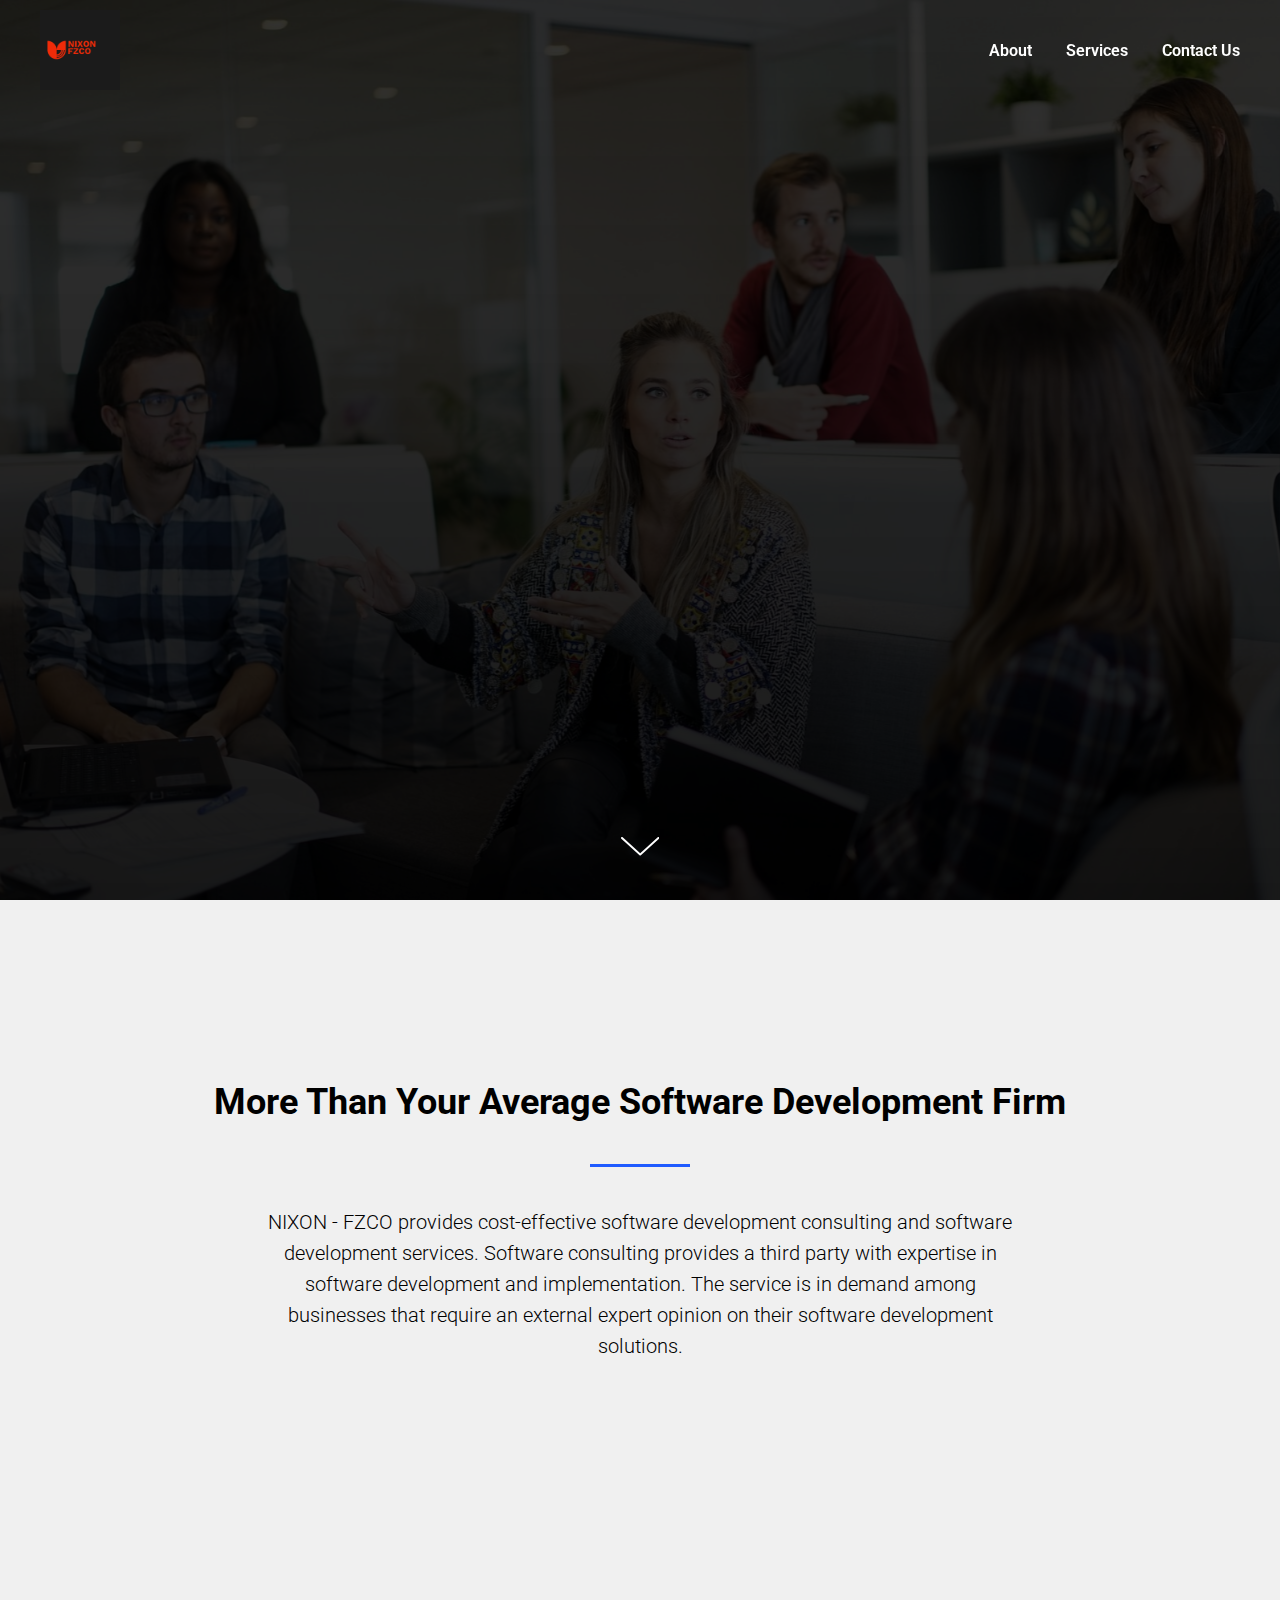
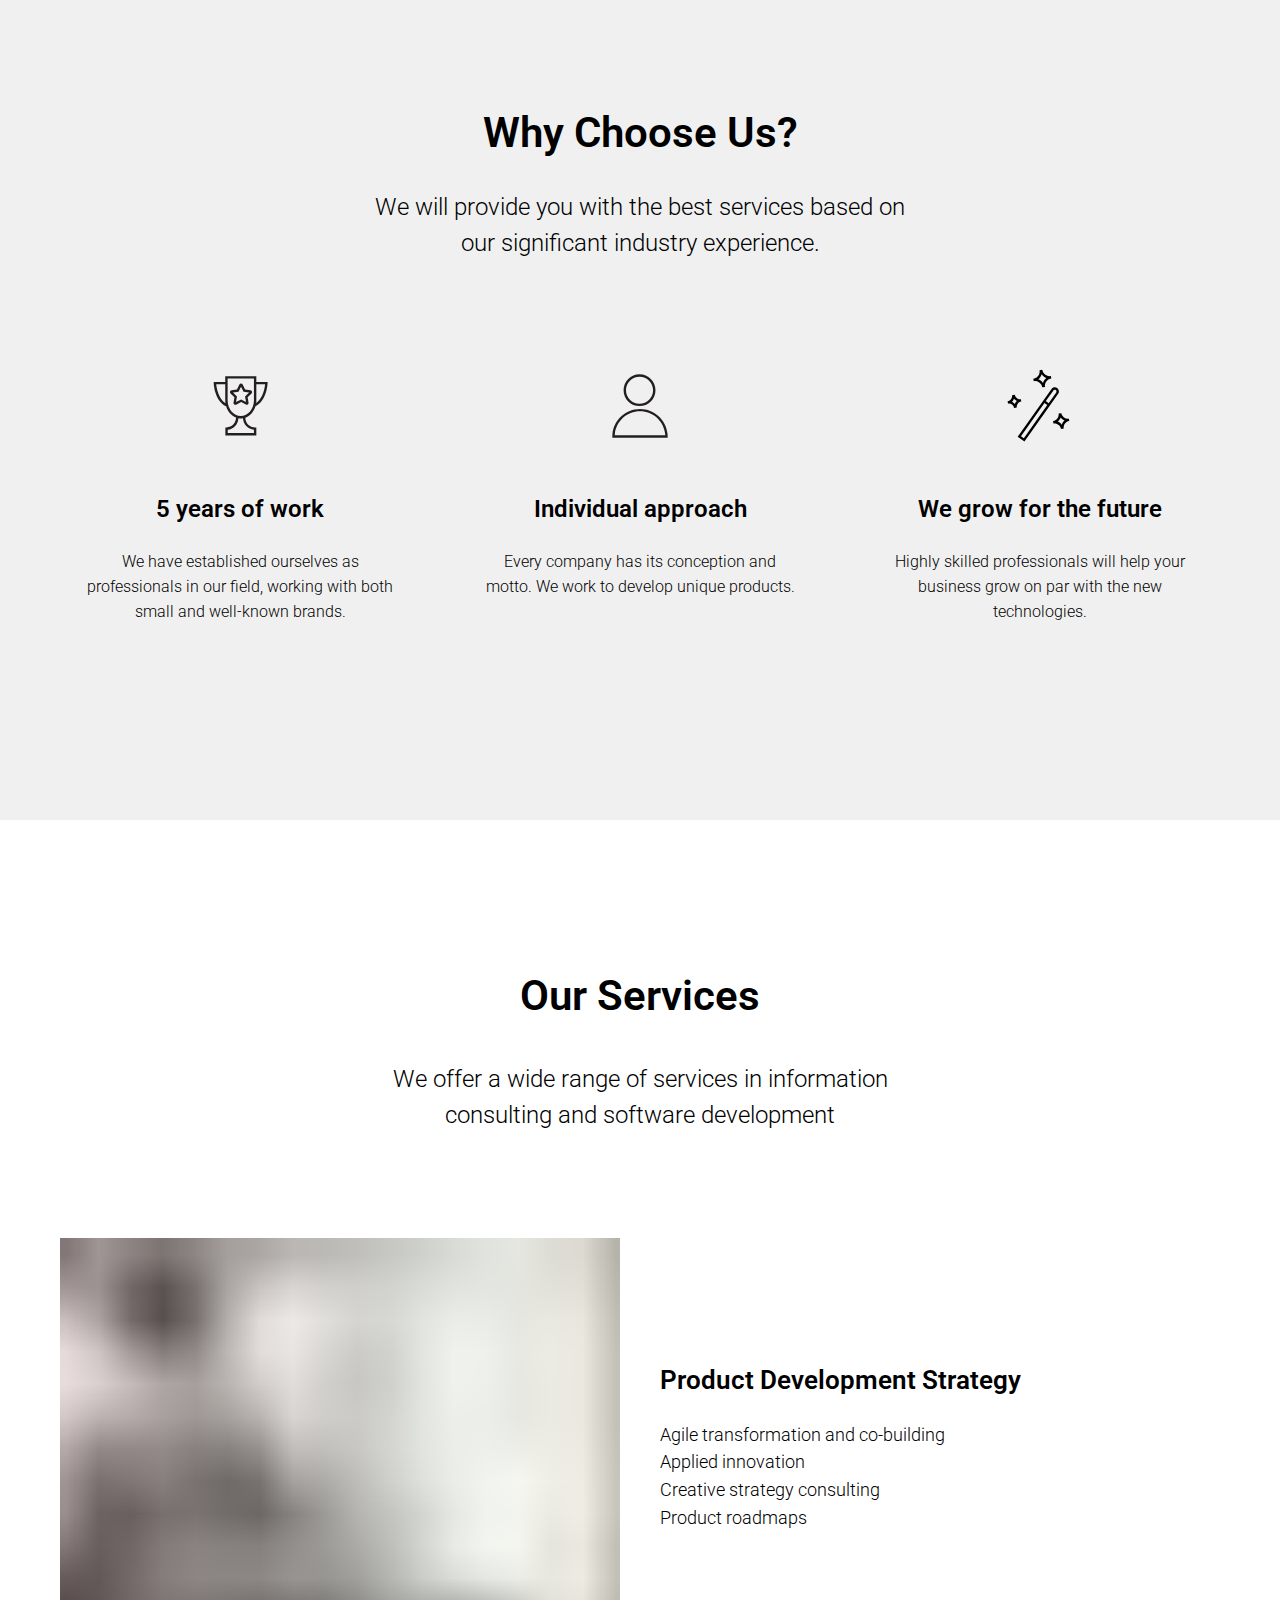
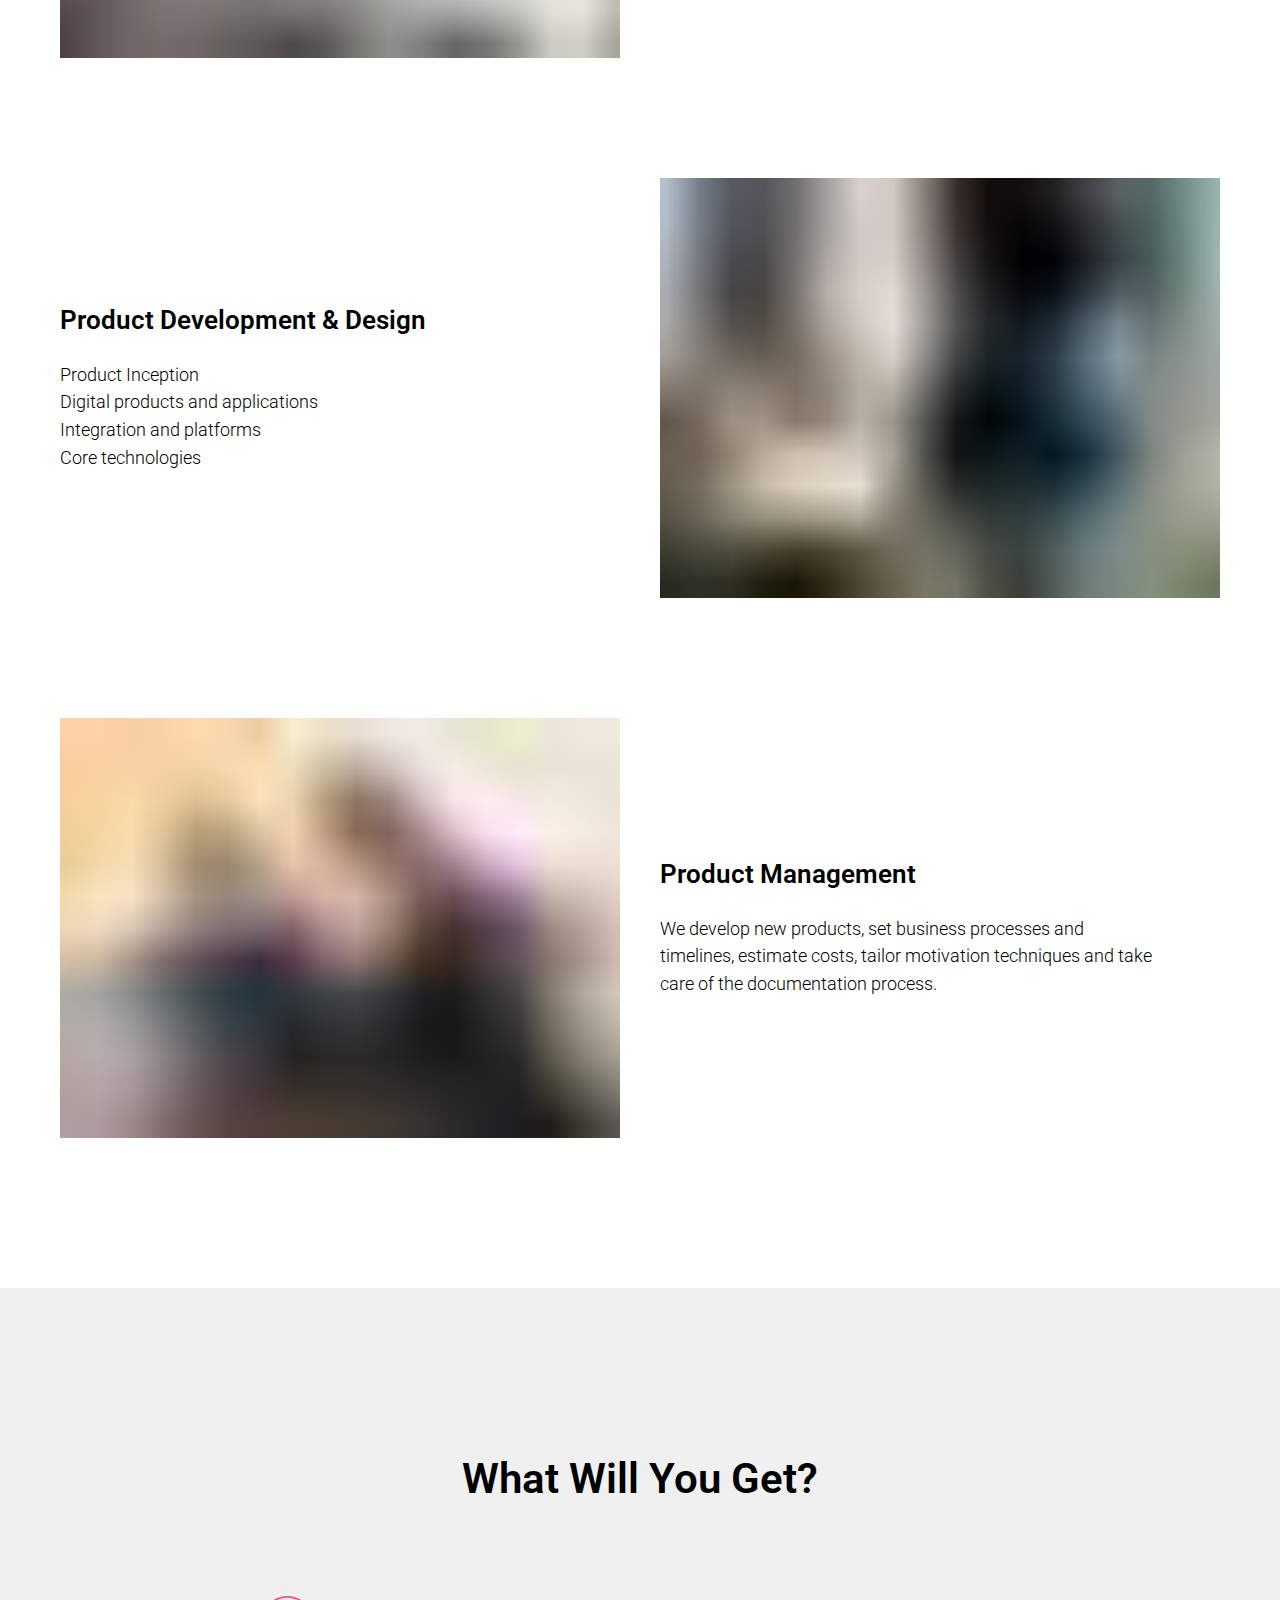
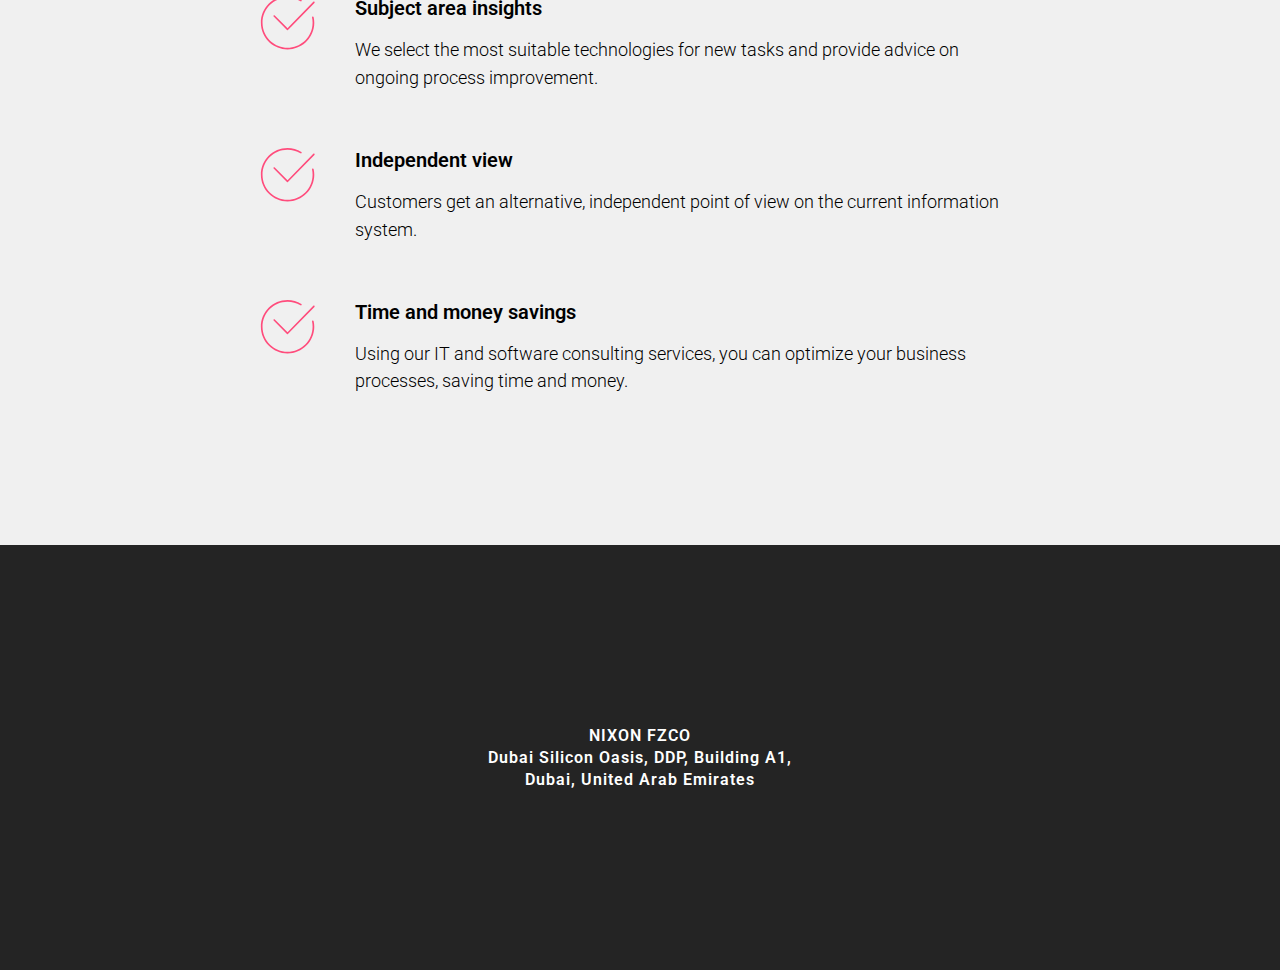
==== commit 9a073d5f: "Remove name & numbers" ====
--- a/index.html
+++ b/index.html
@@ -104,7 +104,7 @@
 <div class="t-col t-col_8 t-prefix_2 t-item"> <div class="t-cell t-valign_top"> <svg role="presentation" class="t508__checkmark" style="width:55px; height:55px;" fill="#ff4c7c" xmlns="http://www.w3.org/2000/svg" viewBox="0 0 100 100"><path d="M50.1 98.9c-26.7 0-48.5-21.8-48.5-48.5S23.4 1.9 50.1 1.9c8.9 0 17.5 2.4 25.1 7 .7.4.9 1.4.5 2.1-.4.7-1.4.9-2.1.5C66.5 7.2 58.4 5 50.1 5 25 4.9 4.6 25.3 4.6 50.4S25 95.9 50.1 95.9s45.5-20.4 45.5-45.5c0-3.2-.3-6.4-1-9.5-.2-.8.3-1.6 1.2-1.8.8-.2 1.6.3 1.8 1.2.7 3.3 1.1 6.7 1.1 10.1-.1 26.7-21.8 48.5-48.6 48.5z"/><path d="M50.1 63.9c-.4 0-.8-.2-1.1-.4L24.8 39.2c-.6-.6-.6-1.5 0-2.1.6-.6 1.5-.6 2.1 0l23.2 23.2 46.8-48c.6-.6 1.5-.6 2.1 0 .6.6.6 1.5 0 2.1l-47.8 49c-.3.3-.7.5-1.1.5z"/></svg> </div> <div class="t508__textwrapper t-cell t-valign_top" style=""> <div class="t-name t-name_md t508__bottommargin" style="" field="li_title__1476889049104">Subject area insights</div> <div class="t-descr t-descr_sm" style="" field="li_descr__1476889049104">We select the most suitable technologies for new tasks and provide advice on ongoing process improvement.</div> </div> </div> 
 <div class="t-clear t508__separator" style=""></div> <div class="t-col t-col_8 t-prefix_2 t-item"> <div class="t-cell t-valign_top"> <svg role="presentation" class="t508__checkmark" style="width:55px; height:55px;" fill="#ff4c7c" xmlns="http://www.w3.org/2000/svg" viewBox="0 0 100 100"><path d="M50.1 98.9c-26.7 0-48.5-21.8-48.5-48.5S23.4 1.9 50.1 1.9c8.9 0 17.5 2.4 25.1 7 .7.4.9 1.4.5 2.1-.4.7-1.4.9-2.1.5C66.5 7.2 58.4 5 50.1 5 25 4.9 4.6 25.3 4.6 50.4S25 95.9 50.1 95.9s45.5-20.4 45.5-45.5c0-3.2-.3-6.4-1-9.5-.2-.8.3-1.6 1.2-1.8.8-.2 1.6.3 1.8 1.2.7 3.3 1.1 6.7 1.1 10.1-.1 26.7-21.8 48.5-48.6 48.5z"/><path d="M50.1 63.9c-.4 0-.8-.2-1.1-.4L24.8 39.2c-.6-.6-.6-1.5 0-2.1.6-.6 1.5-.6 2.1 0l23.2 23.2 46.8-48c.6-.6 1.5-.6 2.1 0 .6.6.6 1.5 0 2.1l-47.8 49c-.3.3-.7.5-1.1.5z"/></svg> </div> <div class="t508__textwrapper t-cell t-valign_top" style=""> <div class="t-name t-name_md t508__bottommargin" style="" field="li_title__1476889075209">Independent view</div> <div class="t-descr t-descr_sm" style="" field="li_descr__1476889075209">Customers get an alternative, independent point of view on the current information system.</div> </div> </div> 
 <div class="t-clear t508__separator" style=""></div> <div class="t-col t-col_8 t-prefix_2 t-item"> <div class="t-cell t-valign_top"> <svg role="presentation" class="t508__checkmark" style="width:55px; height:55px;" fill="#ff4c7c" xmlns="http://www.w3.org/2000/svg" viewBox="0 0 100 100"><path d="M50.1 98.9c-26.7 0-48.5-21.8-48.5-48.5S23.4 1.9 50.1 1.9c8.9 0 17.5 2.4 25.1 7 .7.4.9 1.4.5 2.1-.4.7-1.4.9-2.1.5C66.5 7.2 58.4 5 50.1 5 25 4.9 4.6 25.3 4.6 50.4S25 95.9 50.1 95.9s45.5-20.4 45.5-45.5c0-3.2-.3-6.4-1-9.5-.2-.8.3-1.6 1.2-1.8.8-.2 1.6.3 1.8 1.2.7 3.3 1.1 6.7 1.1 10.1-.1 26.7-21.8 48.5-48.6 48.5z"/><path d="M50.1 63.9c-.4 0-.8-.2-1.1-.4L24.8 39.2c-.6-.6-.6-1.5 0-2.1.6-.6 1.5-.6 2.1 0l23.2 23.2 46.8-48c.6-.6 1.5-.6 2.1 0 .6.6.6 1.5 0 2.1l-47.8 49c-.3.3-.7.5-1.1.5z"/></svg> </div> <div class="t508__textwrapper t-cell t-valign_top" style=""> <div class="t-name t-name_md t508__bottommargin" style="" field="li_title__1476889079427">Time and money savings</div> <div class="t-descr t-descr_sm" style="" field="li_descr__1476889079427">Using our IT and software consulting services, you can optimize your business processes, saving time and money.</div> </div> </div></div></div></div><div id="rec462760139" class="r t-rec t-rec_pb_0" style="padding-bottom:0px; " data-record-type="215" ><a name="contacts" style="font-size:0;"></a></div><div id="rec462689942" class="r t-rec t-rec_pt_180 t-rec_pb_180" style="padding-top:180px;padding-bottom:180px;background-color:#242424; " data-record-type="551" data-bg-color="#242424"><!-- t551--><div class="t551"> <div class="t-container"> <div class="t-col t-col_6 t-prefix_3 t-align_center"> 
-<div class="t551__title t-name t-name_xs" style="color:#ffffff;letter-spacing:1px;" field="title" data-animate-order="1">NIXON FZCO<br />Dubai Silicon Oasis, DDP, Building A1,<br />Dubai, United Arab Emirates</div> <div class="t551__contacts t-title t-title_xxs" style="color:#ffffff;font-weight:300;" field="text" data-animate-order="2" data-animate-delay="0.3">nika.shipilova@edaag.ch<br />+44-7452-172947<br />+971-58-5024043</div> 
+<div class="t-name t-name_xs" style="color:#ffffff;letter-spacing:1px;" field="title" data-animate-order="1">NIXON FZCO<br />Dubai Silicon Oasis, DDP, Building A1,<br />Dubai, United Arab Emirates</div> 
 </div> </div></div></div></div><!--/allrecords--><!-- Tilda copyright. Don't remove this line --><div class="t-tildalabel " id="tildacopy" data-tilda-sign="5762844#28627929"><a href="https://tilda.cc/?upm=5762844" class="t-tildalabel__link"><div class="t-tildalabel__wrapper"><div class="t-tildalabel__txtleft">Made on </div><div class="t-tildalabel__wrapimg"><img src="images/tildacopy.png" class="t-tildalabel__img" fetchpriority="low"></div><div class="t-tildalabel__txtright">Tilda</div></div></a></div><!-- Stat --><script type="text/javascript">if (! window.mainTracker) { window.mainTracker = 'tilda'; }
 setTimeout(function(){ (function (d, w, k, o, g) { var n=d.getElementsByTagName(o)[0],s=d.createElement(o),f=function(){n.parentNode.insertBefore(s,n);}; s.type = "text/javascript"; s.async = true; s.key = k; s.id = "tildastatscript"; s.src=g; if (w.opera=="[object Opera]") {d.addEventListener("DOMContentLoaded", f, false);} else { f(); } })(document, window, '9e675e48ed6fc8c5f1f446e0bd0d6a70','script','js/tilda-stat-1.0.min.js');
 }, 2000);</script></body></html>